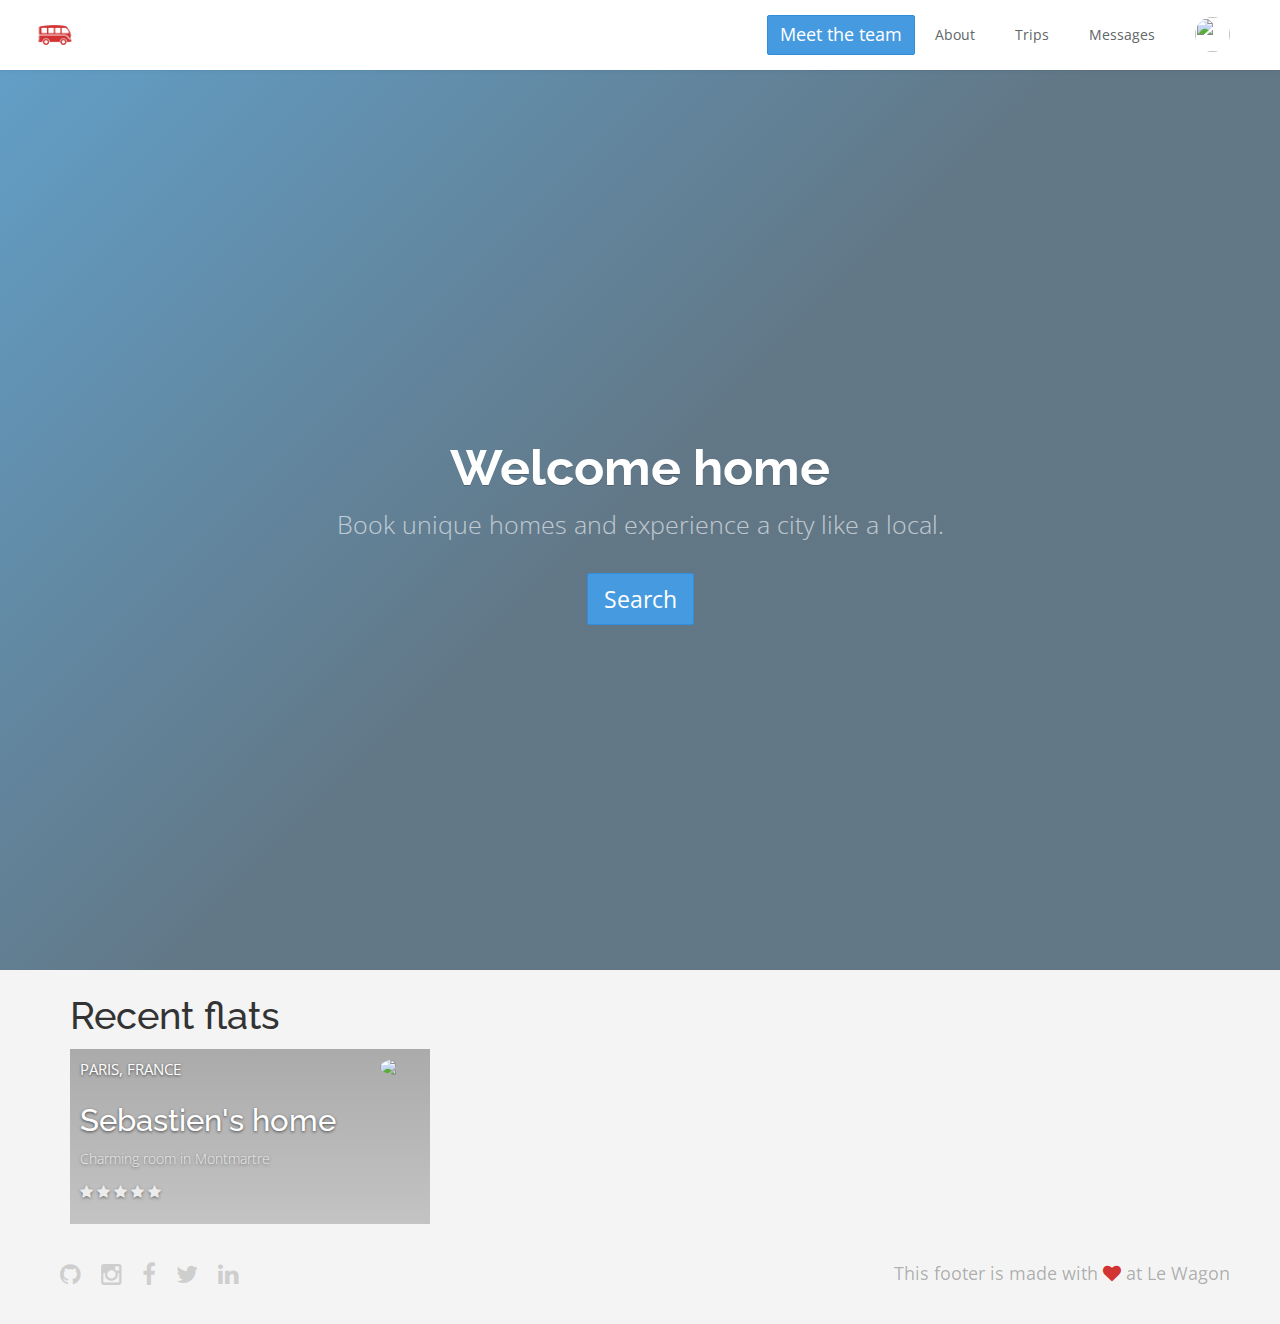
==== index.html @ 308e52b1 "Automated commit at 2018-03-26 07:01:24 UTC by middleman-deploy 2.0.0-alpha" ====
<!doctype html>
<html>
  <head>
    <meta charset="utf-8">
    <meta http-equiv="x-ua-compatible" content="ie=edge">
    <meta name="viewport"
          content="width=device-width, initial-scale=1, shrink-to-fit=no">
    <!-- Use the title from a page's frontmatter if it has one -->
    <title>Le Wagon - Middleman</title>
    <link href="stylesheets/application-c3e4f5ca.css" rel="stylesheet" />
    <script src="javascripts/application-93de88c9.js"></script>
    <link href="images/favicon-f15af148.png" rel="icon" type="image/png" />
  </head>
  <body>
    <div class="navbar-wagon">
  <!-- Logo -->
  <a href="/" class="navbar-wagon-brand">
    <!-- <img src="images/logo-acc9c0ec.png" alt="logo"> -->
    <img src="images/logo-acc9c0ec.png" id="logo" alt="Logo" />
  </a>

  <!-- Right Navigation -->
  <div class="navbar-wagon-right hidden-xs hidden-sm">

    <a href="team.html" class="btn btn-primary">Meet the team</a>
    <a href="" class="navbar-wagon-item navbar-wagon-link">About</a>
    <a href="" class="navbar-wagon-item navbar-wagon-link">Trips</a>
    <a href="" class="navbar-wagon-item navbar-wagon-link">Messages</a>

    <!-- Profile picture with dropdown list -->
    <div class="navbar-wagon-item">
      <div class="dropdown">
        <img src="https://kitt.lewagon.com/placeholder/users/ssaunier" class="avatar dropdown-toggle" id="navbar-wagon-menu" data-toggle="dropdown">
        <ul class="dropdown-menu dropdown-menu-right navbar-wagon-dropdown-menu">
          <li><a href="#">Profile</a></li>
          <li><a href="#">Dashboard</a></li>
          <li><a href="#">Log Out</a></li>
        </ul>
      </div>
    </div>
  </div>

  <!-- Dropdown appearing on mobile only -->
  <div class="navbar-wagon-item hidden-md hidden-lg">
    <div class="dropdown">
      <i class="fa fa-bars dropdown-toggle" data-toggle="dropdown"></i>
      <ul class="dropdown-menu dropdown-menu-right navbar-wagon-dropdown-menu">
        <li><a href="#">Host</a></li>
        <li><a href="#">Trips</a></li>
        <li><a href="#">Messagese</a></li>
      </ul>
    </div>
  </div>
</div>

    <div class="banner" style="background-image: linear-gradient(-225deg, rgba(0,101,168,0.6) 0%, rgba(0,36,61,0.6) 50%), url('https://kitt.lewagon.com/placeholder/cities/berlin');">
  <div class="banner-content">
    <h1>Welcome home</h1>
    <p>Book unique homes and experience a city like a local.</p>
    <a class="btn btn-primary btn-lg">Search</a>
  </div>
</div>

<div class="container">
  <h2>Recent flats</h2>
  <div class="row">
    <div class="col-xs-12 col-sm-6 col-md-4">
      <div class="card" style="background-image: linear-gradient(rgba(0,0,0,0.3), rgba(0,0,0,0.2)), url('https://kitt.lewagon.com/placeholder/cities/shanghai');">
        <div class="card-category">PARIS, FRANCE</div>
        <div class="card-description">
          <h3>Sebastien's home</h3>
          <p>Charming room in Montmartre</p>
          <p class="rating">
            <i class="fa fa-star"></i>
            <i class="fa fa-star"></i>
            <i class="fa fa-star"></i>
            <i class="fa fa-star"></i>
            <i class="fa fa-star"></i>
          </p>
        </div>
        <img class="card-user" src="https://kitt.lewagon.com/placeholder/users/tgenaitay">
        <a class="card-link" href="#" ></a>
      </div>
    </div>
  </div>
</div>




    <div class="footer">
  <div class="footer-links">
    <a href="#"><i class="fa fa-github"></i></a>
    <a href="#"><i class="fa fa-instagram"></i></a>
    <a href="#"><i class="fa fa-facebook"></i></a>
    <a href="#"><i class="fa fa-twitter"></i></a>
    <a href="#"><i class="fa fa-linkedin"></i></a>
  </div>
  <div class="footer-copyright">
    This footer is made with <i class="fa fa-heart"></i> at Le Wagon
  </div>
</div>

  </body>
</html>
---- stylesheets/application-c3e4f5ca.css ----
@import url("https://fonts.googleapis.com/css?family=Open+Sans:400,300,700|Raleway:400,100,300,700,500");/*!
 * Bootstrap v3.3.7 (http://getbootstrap.com)
 * Copyright 2011-2016 Twitter, Inc.
 * Licensed under MIT (https://github.com/twbs/bootstrap/blob/master/LICENSE)
 *//*! normalize.css v3.0.3 | MIT License | github.com/necolas/normalize.css */html{font-family:sans-serif;-ms-text-size-adjust:100%;-webkit-text-size-adjust:100%}body{margin:0}article,aside,details,figcaption,figure,footer,header,hgroup,main,menu,nav,section,summary{display:block}audio,canvas,progress,video{display:inline-block;vertical-align:baseline}audio:not([controls]){display:none;height:0}[hidden],template{display:none}a{background-color:transparent}a:active,a:hover{outline:0}abbr[title]{border-bottom:1px dotted}b,strong{font-weight:bold}dfn{font-style:italic}h1{font-size:2em;margin:0.67em 0}mark{background:#ff0;color:#000}small{font-size:80%}sub,sup{font-size:75%;line-height:0;position:relative;vertical-align:baseline}sup{top:-0.5em}sub{bottom:-0.25em}img{border:0}svg:not(:root){overflow:hidden}figure{margin:1em 40px}hr{-webkit-box-sizing:content-box;box-sizing:content-box;height:0}pre{overflow:auto}code,kbd,pre,samp{font-family:monospace, monospace;font-size:1em}button,input,optgroup,select,textarea{color:inherit;font:inherit;margin:0}button{overflow:visible}button,select{text-transform:none}button,html input[type="button"],input[type="reset"],input[type="submit"]{-webkit-appearance:button;cursor:pointer}button[disabled],html input[disabled]{cursor:default}button::-moz-focus-inner,input::-moz-focus-inner{border:0;padding:0}input{line-height:normal}input[type="checkbox"],input[type="radio"]{-webkit-box-sizing:border-box;box-sizing:border-box;padding:0}input[type="number"]::-webkit-inner-spin-button,input[type="number"]::-webkit-outer-spin-button{height:auto}input[type="search"]{-webkit-appearance:textfield;-webkit-box-sizing:content-box;box-sizing:content-box}input[type="search"]::-webkit-search-cancel-button,input[type="search"]::-webkit-search-decoration{-webkit-appearance:none}fieldset{border:1px solid #c0c0c0;margin:0 2px;padding:0.35em 0.625em 0.75em}legend{border:0;padding:0}textarea{overflow:auto}optgroup{font-weight:bold}table{border-collapse:collapse;border-spacing:0}td,th{padding:0}/*! Source: https://github.com/h5bp/html5-boilerplate/blob/master/src/css/main.css */@media print{*,*:before,*:after{background:transparent !important;color:#000 !important;-webkit-box-shadow:none !important;box-shadow:none !important;text-shadow:none !important}a,a:visited{text-decoration:underline}a[href]:after{content:" (" attr(href) ")"}abbr[title]:after{content:" (" attr(title) ")"}a[href^="#"]:after,a[href^="javascript:"]:after{content:""}pre,blockquote{border:1px solid #999;page-break-inside:avoid}thead{display:table-header-group}tr,img{page-break-inside:avoid}img{max-width:100% !important}p,h2,h3{orphans:3;widows:3}h2,h3{page-break-after:avoid}.navbar{display:none}.btn>.caret,.dropup>.btn>.caret{border-top-color:#000 !important}.label{border:1px solid #000}.table{border-collapse:collapse !important}.table td,.table th{background-color:#fff !important}.table-bordered th,.table-bordered td{border:1px solid #ddd !important}}@font-face{font-family:'Glyphicons Halflings';src:url("../assets/bootstrap/glyphicons-halflings-regular-86b6f62b.eot");src:url("../assets/bootstrap/glyphicons-halflings-regular-86b6f62b.eot?#iefix") format("embedded-opentype"),url("../assets/bootstrap/glyphicons-halflings-regular-ca35b697.woff2") format("woff2"),url("../assets/bootstrap/glyphicons-halflings-regular-278e49a8.woff") format("woff"),url("../assets/bootstrap/glyphicons-halflings-regular-44bc1850.ttf") format("truetype"),url("../assets/bootstrap/glyphicons-halflings-regular-de51a849.svg#glyphicons_halflingsregular") format("svg")}.glyphicon{position:relative;top:1px;display:inline-block;font-family:'Glyphicons Halflings';font-style:normal;font-weight:normal;line-height:1;-webkit-font-smoothing:antialiased;-moz-osx-font-smoothing:grayscale}.glyphicon-asterisk:before{content:"\002a"}.glyphicon-plus:before{content:"\002b"}.glyphicon-euro:before,.glyphicon-eur:before{content:"\20ac"}.glyphicon-minus:before{content:"\2212"}.glyphicon-cloud:before{content:"\2601"}.glyphicon-envelope:before{content:"\2709"}.glyphicon-pencil:before{content:"\270f"}.glyphicon-glass:before{content:"\e001"}.glyphicon-music:before{content:"\e002"}.glyphicon-search:before{content:"\e003"}.glyphicon-heart:before{content:"\e005"}.glyphicon-star:before{content:"\e006"}.glyphicon-star-empty:before{content:"\e007"}.glyphicon-user:before{content:"\e008"}.glyphicon-film:before{content:"\e009"}.glyphicon-th-large:before{content:"\e010"}.glyphicon-th:before{content:"\e011"}.glyphicon-th-list:before{content:"\e012"}.glyphicon-ok:before{content:"\e013"}.glyphicon-remove:before{content:"\e014"}.glyphicon-zoom-in:before{content:"\e015"}.glyphicon-zoom-out:before{content:"\e016"}.glyphicon-off:before{content:"\e017"}.glyphicon-signal:before{content:"\e018"}.glyphicon-cog:before{content:"\e019"}.glyphicon-trash:before{content:"\e020"}.glyphicon-home:before{content:"\e021"}.glyphicon-file:before{content:"\e022"}.glyphicon-time:before{content:"\e023"}.glyphicon-road:before{content:"\e024"}.glyphicon-download-alt:before{content:"\e025"}.glyphicon-download:before{content:"\e026"}.glyphicon-upload:before{content:"\e027"}.glyphicon-inbox:before{content:"\e028"}.glyphicon-play-circle:before{content:"\e029"}.glyphicon-repeat:before{content:"\e030"}.glyphicon-refresh:before{content:"\e031"}.glyphicon-list-alt:before{content:"\e032"}.glyphicon-lock:before{content:"\e033"}.glyphicon-flag:before{content:"\e034"}.glyphicon-headphones:before{content:"\e035"}.glyphicon-volume-off:before{content:"\e036"}.glyphicon-volume-down:before{content:"\e037"}.glyphicon-volume-up:before{content:"\e038"}.glyphicon-qrcode:before{content:"\e039"}.glyphicon-barcode:before{content:"\e040"}.glyphicon-tag:before{content:"\e041"}.glyphicon-tags:before{content:"\e042"}.glyphicon-book:before{content:"\e043"}.glyphicon-bookmark:before{content:"\e044"}.glyphicon-print:before{content:"\e045"}.glyphicon-camera:before{content:"\e046"}.glyphicon-font:before{content:"\e047"}.glyphicon-bold:before{content:"\e048"}.glyphicon-italic:before{content:"\e049"}.glyphicon-text-height:before{content:"\e050"}.glyphicon-text-width:before{content:"\e051"}.glyphicon-align-left:before{content:"\e052"}.glyphicon-align-center:before{content:"\e053"}.glyphicon-align-right:before{content:"\e054"}.glyphicon-align-justify:before{content:"\e055"}.glyphicon-list:before{content:"\e056"}.glyphicon-indent-left:before{content:"\e057"}.glyphicon-indent-right:before{content:"\e058"}.glyphicon-facetime-video:before{content:"\e059"}.glyphicon-picture:before{content:"\e060"}.glyphicon-map-marker:before{content:"\e062"}.glyphicon-adjust:before{content:"\e063"}.glyphicon-tint:before{content:"\e064"}.glyphicon-edit:before{content:"\e065"}.glyphicon-share:before{content:"\e066"}.glyphicon-check:before{content:"\e067"}.glyphicon-move:before{content:"\e068"}.glyphicon-step-backward:before{content:"\e069"}.glyphicon-fast-backward:before{content:"\e070"}.glyphicon-backward:before{content:"\e071"}.glyphicon-play:before{content:"\e072"}.glyphicon-pause:before{content:"\e073"}.glyphicon-stop:before{content:"\e074"}.glyphicon-forward:before{content:"\e075"}.glyphicon-fast-forward:before{content:"\e076"}.glyphicon-step-forward:before{content:"\e077"}.glyphicon-eject:before{content:"\e078"}.glyphicon-chevron-left:before{content:"\e079"}.glyphicon-chevron-right:before{content:"\e080"}.glyphicon-plus-sign:before{content:"\e081"}.glyphicon-minus-sign:before{content:"\e082"}.glyphicon-remove-sign:before{content:"\e083"}.glyphicon-ok-sign:before{content:"\e084"}.glyphicon-question-sign:before{content:"\e085"}.glyphicon-info-sign:before{content:"\e086"}.glyphicon-screenshot:before{content:"\e087"}.glyphicon-remove-circle:before{content:"\e088"}.glyphicon-ok-circle:before{content:"\e089"}.glyphicon-ban-circle:before{content:"\e090"}.glyphicon-arrow-left:before{content:"\e091"}.glyphicon-arrow-right:before{content:"\e092"}.glyphicon-arrow-up:before{content:"\e093"}.glyphicon-arrow-down:before{content:"\e094"}.glyphicon-share-alt:before{content:"\e095"}.glyphicon-resize-full:before{content:"\e096"}.glyphicon-resize-small:before{content:"\e097"}.glyphicon-exclamation-sign:before{content:"\e101"}.glyphicon-gift:before{content:"\e102"}.glyphicon-leaf:before{content:"\e103"}.glyphicon-fire:before{content:"\e104"}.glyphicon-eye-open:before{content:"\e105"}.glyphicon-eye-close:before{content:"\e106"}.glyphicon-warning-sign:before{content:"\e107"}.glyphicon-plane:before{content:"\e108"}.glyphicon-calendar:before{content:"\e109"}.glyphicon-random:before{content:"\e110"}.glyphicon-comment:before{content:"\e111"}.glyphicon-magnet:before{content:"\e112"}.glyphicon-chevron-up:before{content:"\e113"}.glyphicon-chevron-down:before{content:"\e114"}.glyphicon-retweet:before{content:"\e115"}.glyphicon-shopping-cart:before{content:"\e116"}.glyphicon-folder-close:before{content:"\e117"}.glyphicon-folder-open:before{content:"\e118"}.glyphicon-resize-vertical:before{content:"\e119"}.glyphicon-resize-horizontal:before{content:"\e120"}.glyphicon-hdd:before{content:"\e121"}.glyphicon-bullhorn:before{content:"\e122"}.glyphicon-bell:before{content:"\e123"}.glyphicon-certificate:before{content:"\e124"}.glyphicon-thumbs-up:before{content:"\e125"}.glyphicon-thumbs-down:before{content:"\e126"}.glyphicon-hand-right:before{content:"\e127"}.glyphicon-hand-left:before{content:"\e128"}.glyphicon-hand-up:before{content:"\e129"}.glyphicon-hand-down:before{content:"\e130"}.glyphicon-circle-arrow-right:before{content:"\e131"}.glyphicon-circle-arrow-left:before{content:"\e132"}.glyphicon-circle-arrow-up:before{content:"\e133"}.glyphicon-circle-arrow-down:before{content:"\e134"}.glyphicon-globe:before{content:"\e135"}.glyphicon-wrench:before{content:"\e136"}.glyphicon-tasks:before{content:"\e137"}.glyphicon-filter:before{content:"\e138"}.glyphicon-briefcase:before{content:"\e139"}.glyphicon-fullscreen:before{content:"\e140"}.glyphicon-dashboard:before{content:"\e141"}.glyphicon-paperclip:before{content:"\e142"}.glyphicon-heart-empty:before{content:"\e143"}.glyphicon-link:before{content:"\e144"}.glyphicon-phone:before{content:"\e145"}.glyphicon-pushpin:before{content:"\e146"}.glyphicon-usd:before{content:"\e148"}.glyphicon-gbp:before{content:"\e149"}.glyphicon-sort:before{content:"\e150"}.glyphicon-sort-by-alphabet:before{content:"\e151"}.glyphicon-sort-by-alphabet-alt:before{content:"\e152"}.glyphicon-sort-by-order:before{content:"\e153"}.glyphicon-sort-by-order-alt:before{content:"\e154"}.glyphicon-sort-by-attributes:before{content:"\e155"}.glyphicon-sort-by-attributes-alt:before{content:"\e156"}.glyphicon-unchecked:before{content:"\e157"}.glyphicon-expand:before{content:"\e158"}.glyphicon-collapse-down:before{content:"\e159"}.glyphicon-collapse-up:before{content:"\e160"}.glyphicon-log-in:before{content:"\e161"}.glyphicon-flash:before{content:"\e162"}.glyphicon-log-out:before{content:"\e163"}.glyphicon-new-window:before{content:"\e164"}.glyphicon-record:before{content:"\e165"}.glyphicon-save:before{content:"\e166"}.glyphicon-open:before{content:"\e167"}.glyphicon-saved:before{content:"\e168"}.glyphicon-import:before{content:"\e169"}.glyphicon-export:before{content:"\e170"}.glyphicon-send:before{content:"\e171"}.glyphicon-floppy-disk:before{content:"\e172"}.glyphicon-floppy-saved:before{content:"\e173"}.glyphicon-floppy-remove:before{content:"\e174"}.glyphicon-floppy-save:before{content:"\e175"}.glyphicon-floppy-open:before{content:"\e176"}.glyphicon-credit-card:before{content:"\e177"}.glyphicon-transfer:before{content:"\e178"}.glyphicon-cutlery:before{content:"\e179"}.glyphicon-header:before{content:"\e180"}.glyphicon-compressed:before{content:"\e181"}.glyphicon-earphone:before{content:"\e182"}.glyphicon-phone-alt:before{content:"\e183"}.glyphicon-tower:before{content:"\e184"}.glyphicon-stats:before{content:"\e185"}.glyphicon-sd-video:before{content:"\e186"}.glyphicon-hd-video:before{content:"\e187"}.glyphicon-subtitles:before{content:"\e188"}.glyphicon-sound-stereo:before{content:"\e189"}.glyphicon-sound-dolby:before{content:"\e190"}.glyphicon-sound-5-1:before{content:"\e191"}.glyphicon-sound-6-1:before{content:"\e192"}.glyphicon-sound-7-1:before{content:"\e193"}.glyphicon-copyright-mark:before{content:"\e194"}.glyphicon-registration-mark:before{content:"\e195"}.glyphicon-cloud-download:before{content:"\e197"}.glyphicon-cloud-upload:before{content:"\e198"}.glyphicon-tree-conifer:before{content:"\e199"}.glyphicon-tree-deciduous:before{content:"\e200"}.glyphicon-cd:before{content:"\e201"}.glyphicon-save-file:before{content:"\e202"}.glyphicon-open-file:before{content:"\e203"}.glyphicon-level-up:before{content:"\e204"}.glyphicon-copy:before{content:"\e205"}.glyphicon-paste:before{content:"\e206"}.glyphicon-alert:before{content:"\e209"}.glyphicon-equalizer:before{content:"\e210"}.glyphicon-king:before{content:"\e211"}.glyphicon-queen:before{content:"\e212"}.glyphicon-pawn:before{content:"\e213"}.glyphicon-bishop:before{content:"\e214"}.glyphicon-knight:before{content:"\e215"}.glyphicon-baby-formula:before{content:"\e216"}.glyphicon-tent:before{content:"\26fa"}.glyphicon-blackboard:before{content:"\e218"}.glyphicon-bed:before{content:"\e219"}.glyphicon-apple:before{content:"\f8ff"}.glyphicon-erase:before{content:"\e221"}.glyphicon-hourglass:before{content:"\231b"}.glyphicon-lamp:before{content:"\e223"}.glyphicon-duplicate:before{content:"\e224"}.glyphicon-piggy-bank:before{content:"\e225"}.glyphicon-scissors:before{content:"\e226"}.glyphicon-bitcoin:before{content:"\e227"}.glyphicon-btc:before{content:"\e227"}.glyphicon-xbt:before{content:"\e227"}.glyphicon-yen:before{content:"\00a5"}.glyphicon-jpy:before{content:"\00a5"}.glyphicon-ruble:before{content:"\20bd"}.glyphicon-rub:before{content:"\20bd"}.glyphicon-scale:before{content:"\e230"}.glyphicon-ice-lolly:before{content:"\e231"}.glyphicon-ice-lolly-tasted:before{content:"\e232"}.glyphicon-education:before{content:"\e233"}.glyphicon-option-horizontal:before{content:"\e234"}.glyphicon-option-vertical:before{content:"\e235"}.glyphicon-menu-hamburger:before{content:"\e236"}.glyphicon-modal-window:before{content:"\e237"}.glyphicon-oil:before{content:"\e238"}.glyphicon-grain:before{content:"\e239"}.glyphicon-sunglasses:before{content:"\e240"}.glyphicon-text-size:before{content:"\e241"}.glyphicon-text-color:before{content:"\e242"}.glyphicon-text-background:before{content:"\e243"}.glyphicon-object-align-top:before{content:"\e244"}.glyphicon-object-align-bottom:before{content:"\e245"}.glyphicon-object-align-horizontal:before{content:"\e246"}.glyphicon-object-align-left:before{content:"\e247"}.glyphicon-object-align-vertical:before{content:"\e248"}.glyphicon-object-align-right:before{content:"\e249"}.glyphicon-triangle-right:before{content:"\e250"}.glyphicon-triangle-left:before{content:"\e251"}.glyphicon-triangle-bottom:before{content:"\e252"}.glyphicon-triangle-top:before{content:"\e253"}.glyphicon-console:before{content:"\e254"}.glyphicon-superscript:before{content:"\e255"}.glyphicon-subscript:before{content:"\e256"}.glyphicon-menu-left:before{content:"\e257"}.glyphicon-menu-right:before{content:"\e258"}.glyphicon-menu-down:before{content:"\e259"}.glyphicon-menu-up:before{content:"\e260"}*{-webkit-box-sizing:border-box;box-sizing:border-box}*:before,*:after{-webkit-box-sizing:border-box;box-sizing:border-box}html{font-size:10px;-webkit-tap-highlight-color:transparent}body{font-family:"Open Sans", "Helvetica", "sans-serif";font-size:18px;line-height:1.42857143;color:#333333;background-color:#F4F4F4}input,button,select,textarea{font-family:inherit;font-size:inherit;line-height:inherit}a{color:#469AE0;text-decoration:none}a:hover,a:focus{color:#1f74ba;text-decoration:underline}a:focus{outline:5px auto -webkit-focus-ring-color;outline-offset:-2px}figure{margin:0}img{vertical-align:middle}.img-responsive{display:block;max-width:100%;height:auto}.img-rounded{border-radius:2px}.img-thumbnail{padding:4px;line-height:1.42857143;background-color:#F4F4F4;border:1px solid #ddd;border-radius:2px;-webkit-transition:all 0.2s ease-in-out;transition:all 0.2s ease-in-out;display:inline-block;max-width:100%;height:auto}.img-circle{border-radius:50%}hr{margin-top:25px;margin-bottom:25px;border:0;border-top:1px solid #eeeeee}.sr-only{position:absolute;width:1px;height:1px;margin:-1px;padding:0;overflow:hidden;clip:rect(0, 0, 0, 0);border:0}.sr-only-focusable:active,.sr-only-focusable:focus{position:static;width:auto;height:auto;margin:0;overflow:visible;clip:auto}[role="button"]{cursor:pointer}h1,h2,h3,h4,h5,h6,.h1,.h2,.h3,.h4,.h5,.h6{font-family:"Raleway", "Helvetica", "sans-serif";font-weight:500;line-height:1.1;color:inherit}h1 small,h1 .small,h2 small,h2 .small,h3 small,h3 .small,h4 small,h4 .small,h5 small,h5 .small,h6 small,h6 .small,.h1 small,.h1 .small,.h2 small,.h2 .small,.h3 small,.h3 .small,.h4 small,.h4 .small,.h5 small,.h5 .small,.h6 small,.h6 .small{font-weight:normal;line-height:1;color:#777777}h1,.h1,h2,.h2,h3,.h3{margin-top:25px;margin-bottom:12.5px}h1 small,h1 .small,.h1 small,.h1 .small,h2 small,h2 .small,.h2 small,.h2 .small,h3 small,h3 .small,.h3 small,.h3 .small{font-size:65%}h4,.h4,h5,.h5,h6,.h6{margin-top:12.5px;margin-bottom:12.5px}h4 small,h4 .small,.h4 small,.h4 .small,h5 small,h5 .small,.h5 small,.h5 .small,h6 small,h6 .small,.h6 small,.h6 .small{font-size:75%}h1,.h1{font-size:46px}h2,.h2{font-size:38px}h3,.h3{font-size:31px}h4,.h4{font-size:23px}h5,.h5{font-size:18px}h6,.h6{font-size:16px}p{margin:0 0 12.5px}.lead{margin-bottom:25px;font-size:20px;font-weight:300;line-height:1.4}@media (min-width: 768px){.lead{font-size:27px}}small,.small{font-size:88%}mark,.mark{background-color:#fcf8e3;padding:.2em}.text-left{text-align:left}.text-right{text-align:right}.text-center{text-align:center}.text-justify{text-align:justify}.text-nowrap{white-space:nowrap}.text-lowercase{text-transform:lowercase}.text-uppercase,.initialism{text-transform:uppercase}.text-capitalize{text-transform:capitalize}.text-muted{color:#777777}.text-primary{color:#469AE0}a.text-primary:hover,a.text-primary:focus{color:#2381d0}.text-success{color:#3c763d}a.text-success:hover,a.text-success:focus{color:#2b542c}.text-info{color:#31708f}a.text-info:hover,a.text-info:focus{color:#245269}.text-warning{color:#8a6d3b}a.text-warning:hover,a.text-warning:focus{color:#66512c}.text-danger{color:#a94442}a.text-danger:hover,a.text-danger:focus{color:#843534}.bg-primary{color:#fff}.bg-primary{background-color:#469AE0}a.bg-primary:hover,a.bg-primary:focus{background-color:#2381d0}.bg-success{background-color:#dff0d8}a.bg-success:hover,a.bg-success:focus{background-color:#c1e2b3}.bg-info{background-color:#d9edf7}a.bg-info:hover,a.bg-info:focus{background-color:#afd9ee}.bg-warning{background-color:#fcf8e3}a.bg-warning:hover,a.bg-warning:focus{background-color:#f7ecb5}.bg-danger{background-color:#f2dede}a.bg-danger:hover,a.bg-danger:focus{background-color:#e4b9b9}.page-header{padding-bottom:11.5px;margin:50px 0 25px;border-bottom:1px solid #eeeeee}ul,ol{margin-top:0;margin-bottom:12.5px}ul ul,ul ol,ol ul,ol ol{margin-bottom:0}.list-unstyled{padding-left:0;list-style:none}.list-inline{padding-left:0;list-style:none;margin-left:-5px}.list-inline>li{display:inline-block;padding-left:5px;padding-right:5px}dl{margin-top:0;margin-bottom:25px}dt,dd{line-height:1.42857143}dt{font-weight:bold}dd{margin-left:0}.dl-horizontal dd:before,.dl-horizontal dd:after{content:" ";display:table}.dl-horizontal dd:after{clear:both}@media (min-width: 768px){.dl-horizontal dt{float:left;width:160px;clear:left;text-align:right;overflow:hidden;text-overflow:ellipsis;white-space:nowrap}.dl-horizontal dd{margin-left:180px}}abbr[title],abbr[data-original-title]{cursor:help;border-bottom:1px dotted #777777}.initialism{font-size:90%}blockquote{padding:12.5px 25px;margin:0 0 25px;font-size:22.5px;border-left:5px solid #eeeeee}blockquote p:last-child,blockquote ul:last-child,blockquote ol:last-child{margin-bottom:0}blockquote footer,blockquote small,blockquote .small{display:block;font-size:80%;line-height:1.42857143;color:#777777}blockquote footer:before,blockquote small:before,blockquote .small:before{content:'\2014 \00A0'}.blockquote-reverse,blockquote.pull-right{padding-right:15px;padding-left:0;border-right:5px solid #eeeeee;border-left:0;text-align:right}.blockquote-reverse footer:before,.blockquote-reverse small:before,.blockquote-reverse .small:before,blockquote.pull-right footer:before,blockquote.pull-right small:before,blockquote.pull-right .small:before{content:''}.blockquote-reverse footer:after,.blockquote-reverse small:after,.blockquote-reverse .small:after,blockquote.pull-right footer:after,blockquote.pull-right small:after,blockquote.pull-right .small:after{content:'\00A0 \2014'}address{margin-bottom:25px;font-style:normal;line-height:1.42857143}code,kbd,pre,samp{font-family:Menlo, Monaco, Consolas, "Courier New", monospace}code{padding:2px 4px;font-size:90%;color:#c7254e;background-color:#f9f2f4;border-radius:2px}kbd{padding:2px 4px;font-size:90%;color:#fff;background-color:#333;border-radius:2px;-webkit-box-shadow:inset 0 -1px 0 rgba(0,0,0,0.25);box-shadow:inset 0 -1px 0 rgba(0,0,0,0.25)}kbd kbd{padding:0;font-size:100%;font-weight:bold;-webkit-box-shadow:none;box-shadow:none}pre{display:block;padding:12px;margin:0 0 12.5px;font-size:17px;line-height:1.42857143;word-break:break-all;word-wrap:break-word;color:#333333;background-color:#f5f5f5;border:1px solid #ccc;border-radius:2px}pre code{padding:0;font-size:inherit;color:inherit;white-space:pre-wrap;background-color:transparent;border-radius:0}.pre-scrollable{max-height:340px;overflow-y:scroll}.container{margin-right:auto;margin-left:auto;padding-left:15px;padding-right:15px}.container:before,.container:after{content:" ";display:table}.container:after{clear:both}@media (min-width: 768px){.container{width:750px}}@media (min-width: 992px){.container{width:970px}}@media (min-width: 1200px){.container{width:1170px}}.container-fluid{margin-right:auto;margin-left:auto;padding-left:15px;padding-right:15px}.container-fluid:before,.container-fluid:after{content:" ";display:table}.container-fluid:after{clear:both}.row{margin-left:-15px;margin-right:-15px}.row:before,.row:after{content:" ";display:table}.row:after{clear:both}.col-xs-1,.col-sm-1,.col-md-1,.col-lg-1,.col-xs-2,.col-sm-2,.col-md-2,.col-lg-2,.col-xs-3,.col-sm-3,.col-md-3,.col-lg-3,.col-xs-4,.col-sm-4,.col-md-4,.col-lg-4,.col-xs-5,.col-sm-5,.col-md-5,.col-lg-5,.col-xs-6,.col-sm-6,.col-md-6,.col-lg-6,.col-xs-7,.col-sm-7,.col-md-7,.col-lg-7,.col-xs-8,.col-sm-8,.col-md-8,.col-lg-8,.col-xs-9,.col-sm-9,.col-md-9,.col-lg-9,.col-xs-10,.col-sm-10,.col-md-10,.col-lg-10,.col-xs-11,.col-sm-11,.col-md-11,.col-lg-11,.col-xs-12,.col-sm-12,.col-md-12,.col-lg-12{position:relative;min-height:1px;padding-left:15px;padding-right:15px}.col-xs-1,.col-xs-2,.col-xs-3,.col-xs-4,.col-xs-5,.col-xs-6,.col-xs-7,.col-xs-8,.col-xs-9,.col-xs-10,.col-xs-11,.col-xs-12{float:left}.col-xs-1{width:8.33333333%}.col-xs-2{width:16.66666667%}.col-xs-3{width:25%}.col-xs-4{width:33.33333333%}.col-xs-5{width:41.66666667%}.col-xs-6{width:50%}.col-xs-7{width:58.33333333%}.col-xs-8{width:66.66666667%}.col-xs-9{width:75%}.col-xs-10{width:83.33333333%}.col-xs-11{width:91.66666667%}.col-xs-12{width:100%}.col-xs-pull-0{right:auto}.col-xs-pull-1{right:8.33333333%}.col-xs-pull-2{right:16.66666667%}.col-xs-pull-3{right:25%}.col-xs-pull-4{right:33.33333333%}.col-xs-pull-5{right:41.66666667%}.col-xs-pull-6{right:50%}.col-xs-pull-7{right:58.33333333%}.col-xs-pull-8{right:66.66666667%}.col-xs-pull-9{right:75%}.col-xs-pull-10{right:83.33333333%}.col-xs-pull-11{right:91.66666667%}.col-xs-pull-12{right:100%}.col-xs-push-0{left:auto}.col-xs-push-1{left:8.33333333%}.col-xs-push-2{left:16.66666667%}.col-xs-push-3{left:25%}.col-xs-push-4{left:33.33333333%}.col-xs-push-5{left:41.66666667%}.col-xs-push-6{left:50%}.col-xs-push-7{left:58.33333333%}.col-xs-push-8{left:66.66666667%}.col-xs-push-9{left:75%}.col-xs-push-10{left:83.33333333%}.col-xs-push-11{left:91.66666667%}.col-xs-push-12{left:100%}.col-xs-offset-0{margin-left:0%}.col-xs-offset-1{margin-left:8.33333333%}.col-xs-offset-2{margin-left:16.66666667%}.col-xs-offset-3{margin-left:25%}.col-xs-offset-4{margin-left:33.33333333%}.col-xs-offset-5{margin-left:41.66666667%}.col-xs-offset-6{margin-left:50%}.col-xs-offset-7{margin-left:58.33333333%}.col-xs-offset-8{margin-left:66.66666667%}.col-xs-offset-9{margin-left:75%}.col-xs-offset-10{margin-left:83.33333333%}.col-xs-offset-11{margin-left:91.66666667%}.col-xs-offset-12{margin-left:100%}@media (min-width: 768px){.col-sm-1,.col-sm-2,.col-sm-3,.col-sm-4,.col-sm-5,.col-sm-6,.col-sm-7,.col-sm-8,.col-sm-9,.col-sm-10,.col-sm-11,.col-sm-12{float:left}.col-sm-1{width:8.33333333%}.col-sm-2{width:16.66666667%}.col-sm-3{width:25%}.col-sm-4{width:33.33333333%}.col-sm-5{width:41.66666667%}.col-sm-6{width:50%}.col-sm-7{width:58.33333333%}.col-sm-8{width:66.66666667%}.col-sm-9{width:75%}.col-sm-10{width:83.33333333%}.col-sm-11{width:91.66666667%}.col-sm-12{width:100%}.col-sm-pull-0{right:auto}.col-sm-pull-1{right:8.33333333%}.col-sm-pull-2{right:16.66666667%}.col-sm-pull-3{right:25%}.col-sm-pull-4{right:33.33333333%}.col-sm-pull-5{right:41.66666667%}.col-sm-pull-6{right:50%}.col-sm-pull-7{right:58.33333333%}.col-sm-pull-8{right:66.66666667%}.col-sm-pull-9{right:75%}.col-sm-pull-10{right:83.33333333%}.col-sm-pull-11{right:91.66666667%}.col-sm-pull-12{right:100%}.col-sm-push-0{left:auto}.col-sm-push-1{left:8.33333333%}.col-sm-push-2{left:16.66666667%}.col-sm-push-3{left:25%}.col-sm-push-4{left:33.33333333%}.col-sm-push-5{left:41.66666667%}.col-sm-push-6{left:50%}.col-sm-push-7{left:58.33333333%}.col-sm-push-8{left:66.66666667%}.col-sm-push-9{left:75%}.col-sm-push-10{left:83.33333333%}.col-sm-push-11{left:91.66666667%}.col-sm-push-12{left:100%}.col-sm-offset-0{margin-left:0%}.col-sm-offset-1{margin-left:8.33333333%}.col-sm-offset-2{margin-left:16.66666667%}.col-sm-offset-3{margin-left:25%}.col-sm-offset-4{margin-left:33.33333333%}.col-sm-offset-5{margin-left:41.66666667%}.col-sm-offset-6{margin-left:50%}.col-sm-offset-7{margin-left:58.33333333%}.col-sm-offset-8{margin-left:66.66666667%}.col-sm-offset-9{margin-left:75%}.col-sm-offset-10{margin-left:83.33333333%}.col-sm-offset-11{margin-left:91.66666667%}.col-sm-offset-12{margin-left:100%}}@media (min-width: 992px){.col-md-1,.col-md-2,.col-md-3,.col-md-4,.col-md-5,.col-md-6,.col-md-7,.col-md-8,.col-md-9,.col-md-10,.col-md-11,.col-md-12{float:left}.col-md-1{width:8.33333333%}.col-md-2{width:16.66666667%}.col-md-3{width:25%}.col-md-4{width:33.33333333%}.col-md-5{width:41.66666667%}.col-md-6{width:50%}.col-md-7{width:58.33333333%}.col-md-8{width:66.66666667%}.col-md-9{width:75%}.col-md-10{width:83.33333333%}.col-md-11{width:91.66666667%}.col-md-12{width:100%}.col-md-pull-0{right:auto}.col-md-pull-1{right:8.33333333%}.col-md-pull-2{right:16.66666667%}.col-md-pull-3{right:25%}.col-md-pull-4{right:33.33333333%}.col-md-pull-5{right:41.66666667%}.col-md-pull-6{right:50%}.col-md-pull-7{right:58.33333333%}.col-md-pull-8{right:66.66666667%}.col-md-pull-9{right:75%}.col-md-pull-10{right:83.33333333%}.col-md-pull-11{right:91.66666667%}.col-md-pull-12{right:100%}.col-md-push-0{left:auto}.col-md-push-1{left:8.33333333%}.col-md-push-2{left:16.66666667%}.col-md-push-3{left:25%}.col-md-push-4{left:33.33333333%}.col-md-push-5{left:41.66666667%}.col-md-push-6{left:50%}.col-md-push-7{left:58.33333333%}.col-md-push-8{left:66.66666667%}.col-md-push-9{left:75%}.col-md-push-10{left:83.33333333%}.col-md-push-11{left:91.66666667%}.col-md-push-12{left:100%}.col-md-offset-0{margin-left:0%}.col-md-offset-1{margin-left:8.33333333%}.col-md-offset-2{margin-left:16.66666667%}.col-md-offset-3{margin-left:25%}.col-md-offset-4{margin-left:33.33333333%}.col-md-offset-5{margin-left:41.66666667%}.col-md-offset-6{margin-left:50%}.col-md-offset-7{margin-left:58.33333333%}.col-md-offset-8{margin-left:66.66666667%}.col-md-offset-9{margin-left:75%}.col-md-offset-10{margin-left:83.33333333%}.col-md-offset-11{margin-left:91.66666667%}.col-md-offset-12{margin-left:100%}}@media (min-width: 1200px){.col-lg-1,.col-lg-2,.col-lg-3,.col-lg-4,.col-lg-5,.col-lg-6,.col-lg-7,.col-lg-8,.col-lg-9,.col-lg-10,.col-lg-11,.col-lg-12{float:left}.col-lg-1{width:8.33333333%}.col-lg-2{width:16.66666667%}.col-lg-3{width:25%}.col-lg-4{width:33.33333333%}.col-lg-5{width:41.66666667%}.col-lg-6{width:50%}.col-lg-7{width:58.33333333%}.col-lg-8{width:66.66666667%}.col-lg-9{width:75%}.col-lg-10{width:83.33333333%}.col-lg-11{width:91.66666667%}.col-lg-12{width:100%}.col-lg-pull-0{right:auto}.col-lg-pull-1{right:8.33333333%}.col-lg-pull-2{right:16.66666667%}.col-lg-pull-3{right:25%}.col-lg-pull-4{right:33.33333333%}.col-lg-pull-5{right:41.66666667%}.col-lg-pull-6{right:50%}.col-lg-pull-7{right:58.33333333%}.col-lg-pull-8{right:66.66666667%}.col-lg-pull-9{right:75%}.col-lg-pull-10{right:83.33333333%}.col-lg-pull-11{right:91.66666667%}.col-lg-pull-12{right:100%}.col-lg-push-0{left:auto}.col-lg-push-1{left:8.33333333%}.col-lg-push-2{left:16.66666667%}.col-lg-push-3{left:25%}.col-lg-push-4{left:33.33333333%}.col-lg-push-5{left:41.66666667%}.col-lg-push-6{left:50%}.col-lg-push-7{left:58.33333333%}.col-lg-push-8{left:66.66666667%}.col-lg-push-9{left:75%}.col-lg-push-10{left:83.33333333%}.col-lg-push-11{left:91.66666667%}.col-lg-push-12{left:100%}.col-lg-offset-0{margin-left:0%}.col-lg-offset-1{margin-left:8.33333333%}.col-lg-offset-2{margin-left:16.66666667%}.col-lg-offset-3{margin-left:25%}.col-lg-offset-4{margin-left:33.33333333%}.col-lg-offset-5{margin-left:41.66666667%}.col-lg-offset-6{margin-left:50%}.col-lg-offset-7{margin-left:58.33333333%}.col-lg-offset-8{margin-left:66.66666667%}.col-lg-offset-9{margin-left:75%}.col-lg-offset-10{margin-left:83.33333333%}.col-lg-offset-11{margin-left:91.66666667%}.col-lg-offset-12{margin-left:100%}}table{background-color:transparent}caption{padding-top:8px;padding-bottom:8px;color:#777777;text-align:left}th{text-align:left}.table{width:100%;max-width:100%;margin-bottom:25px}.table>thead>tr>th,.table>thead>tr>td,.table>tbody>tr>th,.table>tbody>tr>td,.table>tfoot>tr>th,.table>tfoot>tr>td{padding:8px;line-height:1.42857143;vertical-align:top;border-top:1px solid #ddd}.table>thead>tr>th{vertical-align:bottom;border-bottom:2px solid #ddd}.table>caption+thead>tr:first-child>th,.table>caption+thead>tr:first-child>td,.table>colgroup+thead>tr:first-child>th,.table>colgroup+thead>tr:first-child>td,.table>thead:first-child>tr:first-child>th,.table>thead:first-child>tr:first-child>td{border-top:0}.table>tbody+tbody{border-top:2px solid #ddd}.table .table{background-color:#F4F4F4}.table-condensed>thead>tr>th,.table-condensed>thead>tr>td,.table-condensed>tbody>tr>th,.table-condensed>tbody>tr>td,.table-condensed>tfoot>tr>th,.table-condensed>tfoot>tr>td{padding:5px}.table-bordered{border:1px solid #ddd}.table-bordered>thead>tr>th,.table-bordered>thead>tr>td,.table-bordered>tbody>tr>th,.table-bordered>tbody>tr>td,.table-bordered>tfoot>tr>th,.table-bordered>tfoot>tr>td{border:1px solid #ddd}.table-bordered>thead>tr>th,.table-bordered>thead>tr>td{border-bottom-width:2px}.table-striped>tbody>tr:nth-of-type(odd){background-color:#f9f9f9}.table-hover>tbody>tr:hover{background-color:#f5f5f5}table col[class*="col-"]{position:static;float:none;display:table-column}table td[class*="col-"],table th[class*="col-"]{position:static;float:none;display:table-cell}.table>thead>tr>td.active,.table>thead>tr>th.active,.table>thead>tr.active>td,.table>thead>tr.active>th,.table>tbody>tr>td.active,.table>tbody>tr>th.active,.table>tbody>tr.active>td,.table>tbody>tr.active>th,.table>tfoot>tr>td.active,.table>tfoot>tr>th.active,.table>tfoot>tr.active>td,.table>tfoot>tr.active>th{background-color:#f5f5f5}.table-hover>tbody>tr>td.active:hover,.table-hover>tbody>tr>th.active:hover,.table-hover>tbody>tr.active:hover>td,.table-hover>tbody>tr:hover>.active,.table-hover>tbody>tr.active:hover>th{background-color:#e8e8e8}.table>thead>tr>td.success,.table>thead>tr>th.success,.table>thead>tr.success>td,.table>thead>tr.success>th,.table>tbody>tr>td.success,.table>tbody>tr>th.success,.table>tbody>tr.success>td,.table>tbody>tr.success>th,.table>tfoot>tr>td.success,.table>tfoot>tr>th.success,.table>tfoot>tr.success>td,.table>tfoot>tr.success>th{background-color:#dff0d8}.table-hover>tbody>tr>td.success:hover,.table-hover>tbody>tr>th.success:hover,.table-hover>tbody>tr.success:hover>td,.table-hover>tbody>tr:hover>.success,.table-hover>tbody>tr.success:hover>th{background-color:#d0e9c6}.table>thead>tr>td.info,.table>thead>tr>th.info,.table>thead>tr.info>td,.table>thead>tr.info>th,.table>tbody>tr>td.info,.table>tbody>tr>th.info,.table>tbody>tr.info>td,.table>tbody>tr.info>th,.table>tfoot>tr>td.info,.table>tfoot>tr>th.info,.table>tfoot>tr.info>td,.table>tfoot>tr.info>th{background-color:#d9edf7}.table-hover>tbody>tr>td.info:hover,.table-hover>tbody>tr>th.info:hover,.table-hover>tbody>tr.info:hover>td,.table-hover>tbody>tr:hover>.info,.table-hover>tbody>tr.info:hover>th{background-color:#c4e3f3}.table>thead>tr>td.warning,.table>thead>tr>th.warning,.table>thead>tr.warning>td,.table>thead>tr.warning>th,.table>tbody>tr>td.warning,.table>tbody>tr>th.warning,.table>tbody>tr.warning>td,.table>tbody>tr.warning>th,.table>tfoot>tr>td.warning,.table>tfoot>tr>th.warning,.table>tfoot>tr.warning>td,.table>tfoot>tr.warning>th{background-color:#fcf8e3}.table-hover>tbody>tr>td.warning:hover,.table-hover>tbody>tr>th.warning:hover,.table-hover>tbody>tr.warning:hover>td,.table-hover>tbody>tr:hover>.warning,.table-hover>tbody>tr.warning:hover>th{background-color:#faf2cc}.table>thead>tr>td.danger,.table>thead>tr>th.danger,.table>thead>tr.danger>td,.table>thead>tr.danger>th,.table>tbody>tr>td.danger,.table>tbody>tr>th.danger,.table>tbody>tr.danger>td,.table>tbody>tr.danger>th,.table>tfoot>tr>td.danger,.table>tfoot>tr>th.danger,.table>tfoot>tr.danger>td,.table>tfoot>tr.danger>th{background-color:#f2dede}.table-hover>tbody>tr>td.danger:hover,.table-hover>tbody>tr>th.danger:hover,.table-hover>tbody>tr.danger:hover>td,.table-hover>tbody>tr:hover>.danger,.table-hover>tbody>tr.danger:hover>th{background-color:#ebcccc}.table-responsive{overflow-x:auto;min-height:0.01%}@media screen and (max-width: 767px){.table-responsive{width:100%;margin-bottom:18.75px;overflow-y:hidden;-ms-overflow-style:-ms-autohiding-scrollbar;border:1px solid #ddd}.table-responsive>.table{margin-bottom:0}.table-responsive>.table>thead>tr>th,.table-responsive>.table>thead>tr>td,.table-responsive>.table>tbody>tr>th,.table-responsive>.table>tbody>tr>td,.table-responsive>.table>tfoot>tr>th,.table-responsive>.table>tfoot>tr>td{white-space:nowrap}.table-responsive>.table-bordered{border:0}.table-responsive>.table-bordered>thead>tr>th:first-child,.table-responsive>.table-bordered>thead>tr>td:first-child,.table-responsive>.table-bordered>tbody>tr>th:first-child,.table-responsive>.table-bordered>tbody>tr>td:first-child,.table-responsive>.table-bordered>tfoot>tr>th:first-child,.table-responsive>.table-bordered>tfoot>tr>td:first-child{border-left:0}.table-responsive>.table-bordered>thead>tr>th:last-child,.table-responsive>.table-bordered>thead>tr>td:last-child,.table-responsive>.table-bordered>tbody>tr>th:last-child,.table-responsive>.table-bordered>tbody>tr>td:last-child,.table-responsive>.table-bordered>tfoot>tr>th:last-child,.table-responsive>.table-bordered>tfoot>tr>td:last-child{border-right:0}.table-responsive>.table-bordered>tbody>tr:last-child>th,.table-responsive>.table-bordered>tbody>tr:last-child>td,.table-responsive>.table-bordered>tfoot>tr:last-child>th,.table-responsive>.table-bordered>tfoot>tr:last-child>td{border-bottom:0}}fieldset{padding:0;margin:0;border:0;min-width:0}legend{display:block;width:100%;padding:0;margin-bottom:25px;font-size:27px;line-height:inherit;color:#333333;border:0;border-bottom:1px solid #e5e5e5}label{display:inline-block;max-width:100%;margin-bottom:5px;font-weight:bold}input[type="search"]{-webkit-box-sizing:border-box;box-sizing:border-box}input[type="radio"],input[type="checkbox"]{margin:4px 0 0;margin-top:1px \9;line-height:normal}input[type="file"]{display:block}input[type="range"]{display:block;width:100%}select[multiple],select[size]{height:auto}input[type="file"]:focus,input[type="radio"]:focus,input[type="checkbox"]:focus{outline:5px auto -webkit-focus-ring-color;outline-offset:-2px}output{display:block;padding-top:7px;font-size:18px;line-height:1.42857143;color:#000000}.form-control{display:block;width:100%;height:39px;padding:6px 12px;font-size:18px;line-height:1.42857143;color:#000000;background-color:#fff;background-image:none;border:1px solid #ccc;border-radius:2px;-webkit-box-shadow:inset 0 1px 1px rgba(0,0,0,0.075);box-shadow:inset 0 1px 1px rgba(0,0,0,0.075);-webkit-transition:border-color ease-in-out 0.15s, box-shadow ease-in-out 0.15s;-webkit-transition:border-color ease-in-out 0.15s, -webkit-box-shadow ease-in-out 0.15s;transition:border-color ease-in-out 0.15s, -webkit-box-shadow ease-in-out 0.15s;transition:border-color ease-in-out 0.15s, box-shadow ease-in-out 0.15s;transition:border-color ease-in-out 0.15s, box-shadow ease-in-out 0.15s, -webkit-box-shadow ease-in-out 0.15s}.form-control:focus{border-color:#66afe9;outline:0;-webkit-box-shadow:inset 0 1px 1px rgba(0,0,0,0.075),0 0 8px rgba(102,175,233,0.6);box-shadow:inset 0 1px 1px rgba(0,0,0,0.075),0 0 8px rgba(102,175,233,0.6)}.form-control::-moz-placeholder{color:#999;opacity:1}.form-control:-ms-input-placeholder{color:#999}.form-control::-webkit-input-placeholder{color:#999}.form-control::-ms-expand{border:0;background-color:transparent}.form-control[disabled],.form-control[readonly],fieldset[disabled] .form-control{background-color:#eeeeee;opacity:1}.form-control[disabled],fieldset[disabled] .form-control{cursor:not-allowed}textarea.form-control{height:auto}input[type="search"]{-webkit-appearance:none}@media screen and (-webkit-min-device-pixel-ratio: 0){input[type="date"].form-control,input[type="time"].form-control,input[type="datetime-local"].form-control,input[type="month"].form-control{line-height:39px}input[type="date"].input-sm,.input-group-sm>input[type="date"].form-control,.input-group-sm>input[type="date"].input-group-addon,.input-group-sm>.input-group-btn>input[type="date"].btn,.input-group-sm input[type="date"],input[type="time"].input-sm,.input-group-sm>input[type="time"].form-control,.input-group-sm>input[type="time"].input-group-addon,.input-group-sm>.input-group-btn>input[type="time"].btn,.input-group-sm input[type="time"],input[type="datetime-local"].input-sm,.input-group-sm>input[type="datetime-local"].form-control,.input-group-sm>input[type="datetime-local"].input-group-addon,.input-group-sm>.input-group-btn>input[type="datetime-local"].btn,.input-group-sm input[type="datetime-local"],input[type="month"].input-sm,.input-group-sm>input[type="month"].form-control,.input-group-sm>input[type="month"].input-group-addon,.input-group-sm>.input-group-btn>input[type="month"].btn,.input-group-sm input[type="month"]{line-height:36px}input[type="date"].input-lg,.input-group-lg>input[type="date"].form-control,.input-group-lg>input[type="date"].input-group-addon,.input-group-lg>.input-group-btn>input[type="date"].btn,.input-group-lg input[type="date"],input[type="time"].input-lg,.input-group-lg>input[type="time"].form-control,.input-group-lg>input[type="time"].input-group-addon,.input-group-lg>.input-group-btn>input[type="time"].btn,.input-group-lg input[type="time"],input[type="datetime-local"].input-lg,.input-group-lg>input[type="datetime-local"].form-control,.input-group-lg>input[type="datetime-local"].input-group-addon,.input-group-lg>.input-group-btn>input[type="datetime-local"].btn,.input-group-lg input[type="datetime-local"],input[type="month"].input-lg,.input-group-lg>input[type="month"].form-control,.input-group-lg>input[type="month"].input-group-addon,.input-group-lg>.input-group-btn>input[type="month"].btn,.input-group-lg input[type="month"]{line-height:53px}}.form-group{margin-bottom:15px}.radio,.checkbox{position:relative;display:block;margin-top:10px;margin-bottom:10px}.radio label,.checkbox label{min-height:25px;padding-left:20px;margin-bottom:0;font-weight:normal;cursor:pointer}.radio input[type="radio"],.radio-inline input[type="radio"],.checkbox input[type="checkbox"],.checkbox-inline input[type="checkbox"]{position:absolute;margin-left:-20px;margin-top:4px \9}.radio+.radio,.checkbox+.checkbox{margin-top:-5px}.radio-inline,.checkbox-inline{position:relative;display:inline-block;padding-left:20px;margin-bottom:0;vertical-align:middle;font-weight:normal;cursor:pointer}.radio-inline+.radio-inline,.checkbox-inline+.checkbox-inline{margin-top:0;margin-left:10px}input[type="radio"][disabled],input[type="radio"].disabled,fieldset[disabled] input[type="radio"],input[type="checkbox"][disabled],input[type="checkbox"].disabled,fieldset[disabled] input[type="checkbox"]{cursor:not-allowed}.radio-inline.disabled,fieldset[disabled] .radio-inline,.checkbox-inline.disabled,fieldset[disabled] .checkbox-inline{cursor:not-allowed}.radio.disabled label,fieldset[disabled] .radio label,.checkbox.disabled label,fieldset[disabled] .checkbox label{cursor:not-allowed}.form-control-static{padding-top:7px;padding-bottom:7px;margin-bottom:0;min-height:43px}.form-control-static.input-lg,.input-group-lg>.form-control-static.form-control,.input-group-lg>.form-control-static.input-group-addon,.input-group-lg>.input-group-btn>.form-control-static.btn,.form-control-static.input-sm,.input-group-sm>.form-control-static.form-control,.input-group-sm>.form-control-static.input-group-addon,.input-group-sm>.input-group-btn>.form-control-static.btn{padding-left:0;padding-right:0}.input-sm,.input-group-sm>.form-control,.input-group-sm>.input-group-addon,.input-group-sm>.input-group-btn>.btn{height:36px;padding:5px 10px;font-size:16px;line-height:1.5;border-radius:2px}select.input-sm,.input-group-sm>select.form-control,.input-group-sm>select.input-group-addon,.input-group-sm>.input-group-btn>select.btn{height:36px;line-height:36px}textarea.input-sm,.input-group-sm>textarea.form-control,.input-group-sm>textarea.input-group-addon,.input-group-sm>.input-group-btn>textarea.btn,select[multiple].input-sm,.input-group-sm>select[multiple].form-control,.input-group-sm>select[multiple].input-group-addon,.input-group-sm>.input-group-btn>select[multiple].btn{height:auto}.form-group-sm .form-control{height:36px;padding:5px 10px;font-size:16px;line-height:1.5;border-radius:2px}.form-group-sm select.form-control{height:36px;line-height:36px}.form-group-sm textarea.form-control,.form-group-sm select[multiple].form-control{height:auto}.form-group-sm .form-control-static{height:36px;min-height:41px;padding:6px 10px;font-size:16px;line-height:1.5}.input-lg,.input-group-lg>.form-control,.input-group-lg>.input-group-addon,.input-group-lg>.input-group-btn>.btn{height:53px;padding:10px 16px;font-size:23px;line-height:1.3333333;border-radius:2px}select.input-lg,.input-group-lg>select.form-control,.input-group-lg>select.input-group-addon,.input-group-lg>.input-group-btn>select.btn{height:53px;line-height:53px}textarea.input-lg,.input-group-lg>textarea.form-control,.input-group-lg>textarea.input-group-addon,.input-group-lg>.input-group-btn>textarea.btn,select[multiple].input-lg,.input-group-lg>select[multiple].form-control,.input-group-lg>select[multiple].input-group-addon,.input-group-lg>.input-group-btn>select[multiple].btn{height:auto}.form-group-lg .form-control{height:53px;padding:10px 16px;font-size:23px;line-height:1.3333333;border-radius:2px}.form-group-lg select.form-control{height:53px;line-height:53px}.form-group-lg textarea.form-control,.form-group-lg select[multiple].form-control{height:auto}.form-group-lg .form-control-static{height:53px;min-height:48px;padding:11px 16px;font-size:23px;line-height:1.3333333}.has-feedback{position:relative}.has-feedback .form-control{padding-right:48.75px}.form-control-feedback{position:absolute;top:0;right:0;z-index:2;display:block;width:39px;height:39px;line-height:39px;text-align:center;pointer-events:none}.input-lg+.form-control-feedback,.input-group-lg>.form-control+.form-control-feedback,.input-group-lg>.input-group-addon+.form-control-feedback,.input-group-lg>.input-group-btn>.btn+.form-control-feedback,.input-group-lg+.form-control-feedback,.form-group-lg .form-control+.form-control-feedback{width:53px;height:53px;line-height:53px}.input-sm+.form-control-feedback,.input-group-sm>.form-control+.form-control-feedback,.input-group-sm>.input-group-addon+.form-control-feedback,.input-group-sm>.input-group-btn>.btn+.form-control-feedback,.input-group-sm+.form-control-feedback,.form-group-sm .form-control+.form-control-feedback{width:36px;height:36px;line-height:36px}.has-success .help-block,.has-success .control-label,.has-success .radio,.has-success .checkbox,.has-success .radio-inline,.has-success .checkbox-inline,.has-success.radio label,.has-success.checkbox label,.has-success.radio-inline label,.has-success.checkbox-inline label{color:#3c763d}.has-success .form-control{border-color:#3c763d;-webkit-box-shadow:inset 0 1px 1px rgba(0,0,0,0.075);box-shadow:inset 0 1px 1px rgba(0,0,0,0.075)}.has-success .form-control:focus{border-color:#2b542c;-webkit-box-shadow:inset 0 1px 1px rgba(0,0,0,0.075),0 0 6px #67b168;box-shadow:inset 0 1px 1px rgba(0,0,0,0.075),0 0 6px #67b168}.has-success .input-group-addon{color:#3c763d;border-color:#3c763d;background-color:#dff0d8}.has-success .form-control-feedback{color:#3c763d}.has-warning .help-block,.has-warning .control-label,.has-warning .radio,.has-warning .checkbox,.has-warning .radio-inline,.has-warning .checkbox-inline,.has-warning.radio label,.has-warning.checkbox label,.has-warning.radio-inline label,.has-warning.checkbox-inline label{color:#8a6d3b}.has-warning .form-control{border-color:#8a6d3b;-webkit-box-shadow:inset 0 1px 1px rgba(0,0,0,0.075);box-shadow:inset 0 1px 1px rgba(0,0,0,0.075)}.has-warning .form-control:focus{border-color:#66512c;-webkit-box-shadow:inset 0 1px 1px rgba(0,0,0,0.075),0 0 6px #c0a16b;box-shadow:inset 0 1px 1px rgba(0,0,0,0.075),0 0 6px #c0a16b}.has-warning .input-group-addon{color:#8a6d3b;border-color:#8a6d3b;background-color:#fcf8e3}.has-warning .form-control-feedback{color:#8a6d3b}.has-error .help-block,.has-error .control-label,.has-error .radio,.has-error .checkbox,.has-error .radio-inline,.has-error .checkbox-inline,.has-error.radio label,.has-error.checkbox label,.has-error.radio-inline label,.has-error.checkbox-inline label{color:#a94442}.has-error .form-control{border-color:#a94442;-webkit-box-shadow:inset 0 1px 1px rgba(0,0,0,0.075);box-shadow:inset 0 1px 1px rgba(0,0,0,0.075)}.has-error .form-control:focus{border-color:#843534;-webkit-box-shadow:inset 0 1px 1px rgba(0,0,0,0.075),0 0 6px #ce8483;box-shadow:inset 0 1px 1px rgba(0,0,0,0.075),0 0 6px #ce8483}.has-error .input-group-addon{color:#a94442;border-color:#a94442;background-color:#f2dede}.has-error .form-control-feedback{color:#a94442}.has-feedback label ~ .form-control-feedback{top:30px}.has-feedback label.sr-only ~ .form-control-feedback{top:0}.help-block{display:block;margin-top:5px;margin-bottom:10px;color:#737373}@media (min-width: 768px){.form-inline .form-group{display:inline-block;margin-bottom:0;vertical-align:middle}.form-inline .form-control{display:inline-block;width:auto;vertical-align:middle}.form-inline .form-control-static{display:inline-block}.form-inline .input-group{display:inline-table;vertical-align:middle}.form-inline .input-group .input-group-addon,.form-inline .input-group .input-group-btn,.form-inline .input-group .form-control{width:auto}.form-inline .input-group>.form-control{width:100%}.form-inline .control-label{margin-bottom:0;vertical-align:middle}.form-inline .radio,.form-inline .checkbox{display:inline-block;margin-top:0;margin-bottom:0;vertical-align:middle}.form-inline .radio label,.form-inline .checkbox label{padding-left:0}.form-inline .radio input[type="radio"],.form-inline .checkbox input[type="checkbox"]{position:relative;margin-left:0}.form-inline .has-feedback .form-control-feedback{top:0}}.form-horizontal .radio,.form-horizontal .checkbox,.form-horizontal .radio-inline,.form-horizontal .checkbox-inline{margin-top:0;margin-bottom:0;padding-top:7px}.form-horizontal .radio,.form-horizontal .checkbox{min-height:32px}.form-horizontal .form-group{margin-left:-15px;margin-right:-15px}.form-horizontal .form-group:before,.form-horizontal .form-group:after{content:" ";display:table}.form-horizontal .form-group:after{clear:both}@media (min-width: 768px){.form-horizontal .control-label{text-align:right;margin-bottom:0;padding-top:7px}}.form-horizontal .has-feedback .form-control-feedback{right:15px}@media (min-width: 768px){.form-horizontal .form-group-lg .control-label{padding-top:11px;font-size:23px}}@media (min-width: 768px){.form-horizontal .form-group-sm .control-label{padding-top:6px;font-size:16px}}.btn{display:inline-block;margin-bottom:0;font-weight:normal;text-align:center;vertical-align:middle;-ms-touch-action:manipulation;touch-action:manipulation;cursor:pointer;background-image:none;border:1px solid transparent;white-space:nowrap;padding:6px 12px;font-size:18px;line-height:1.42857143;border-radius:2px;-webkit-user-select:none;-moz-user-select:none;-ms-user-select:none;user-select:none}.btn:focus,.btn.focus,.btn:active:focus,.btn:active.focus,.btn.active:focus,.btn.active.focus{outline:5px auto -webkit-focus-ring-color;outline-offset:-2px}.btn:hover,.btn:focus,.btn.focus{color:#333;text-decoration:none}.btn:active,.btn.active{outline:0;background-image:none;-webkit-box-shadow:inset 0 3px 5px rgba(0,0,0,0.125);box-shadow:inset 0 3px 5px rgba(0,0,0,0.125)}.btn.disabled,.btn[disabled],fieldset[disabled] .btn{cursor:not-allowed;opacity:0.65;filter:alpha(opacity=65);-webkit-box-shadow:none;box-shadow:none}a.btn.disabled,fieldset[disabled] a.btn{pointer-events:none}.btn-default{color:#333;background-color:#fff;border-color:#ccc}.btn-default:focus,.btn-default.focus{color:#333;background-color:#e6e6e6;border-color:#8c8c8c}.btn-default:hover{color:#333;background-color:#e6e6e6;border-color:#adadad}.btn-default:active,.btn-default.active,.open>.btn-default.dropdown-toggle{color:#333;background-color:#e6e6e6;border-color:#adadad}.btn-default:active:hover,.btn-default:active:focus,.btn-default:active.focus,.btn-default.active:hover,.btn-default.active:focus,.btn-default.active.focus,.open>.btn-default.dropdown-toggle:hover,.open>.btn-default.dropdown-toggle:focus,.open>.btn-default.dropdown-toggle.focus{color:#333;background-color:#d4d4d4;border-color:#8c8c8c}.btn-default:active,.btn-default.active,.open>.btn-default.dropdown-toggle{background-image:none}.btn-default.disabled:hover,.btn-default.disabled:focus,.btn-default.disabled.focus,.btn-default[disabled]:hover,.btn-default[disabled]:focus,.btn-default[disabled].focus,fieldset[disabled] .btn-default:hover,fieldset[disabled] .btn-default:focus,fieldset[disabled] .btn-default.focus{background-color:#fff;border-color:#ccc}.btn-default .badge{color:#fff;background-color:#333}.btn-primary{color:#fff;background-color:#469AE0;border-color:#308edc}.btn-primary:focus,.btn-primary.focus{color:#fff;background-color:#2381d0;border-color:#144b79}.btn-primary:hover{color:#fff;background-color:#2381d0;border-color:#1e6eb2}.btn-primary:active,.btn-primary.active,.open>.btn-primary.dropdown-toggle{color:#fff;background-color:#2381d0;border-color:#1e6eb2}.btn-primary:active:hover,.btn-primary:active:focus,.btn-primary:active.focus,.btn-primary.active:hover,.btn-primary.active:focus,.btn-primary.active.focus,.open>.btn-primary.dropdown-toggle:hover,.open>.btn-primary.dropdown-toggle:focus,.open>.btn-primary.dropdown-toggle.focus{color:#fff;background-color:#1e6eb2;border-color:#144b79}.btn-primary:active,.btn-primary.active,.open>.btn-primary.dropdown-toggle{background-image:none}.btn-primary.disabled:hover,.btn-primary.disabled:focus,.btn-primary.disabled.focus,.btn-primary[disabled]:hover,.btn-primary[disabled]:focus,.btn-primary[disabled].focus,fieldset[disabled] .btn-primary:hover,fieldset[disabled] .btn-primary:focus,fieldset[disabled] .btn-primary.focus{background-color:#469AE0;border-color:#308edc}.btn-primary .badge{color:#469AE0;background-color:#fff}.btn-success{color:#fff;background-color:#32B796;border-color:#2da386}.btn-success:focus,.btn-success.focus{color:#fff;background-color:#278f75;border-color:#113f34}.btn-success:hover{color:#fff;background-color:#278f75;border-color:#1f735e}.btn-success:active,.btn-success.active,.open>.btn-success.dropdown-toggle{color:#fff;background-color:#278f75;border-color:#1f735e}.btn-success:active:hover,.btn-success:active:focus,.btn-success:active.focus,.btn-success.active:hover,.btn-success.active:focus,.btn-success.active.focus,.open>.btn-success.dropdown-toggle:hover,.open>.btn-success.dropdown-toggle:focus,.open>.btn-success.dropdown-toggle.focus{color:#fff;background-color:#1f735e;border-color:#113f34}.btn-success:active,.btn-success.active,.open>.btn-success.dropdown-toggle{background-image:none}.btn-success.disabled:hover,.btn-success.disabled:focus,.btn-success.disabled.focus,.btn-success[disabled]:hover,.btn-success[disabled]:focus,.btn-success[disabled].focus,fieldset[disabled] .btn-success:hover,fieldset[disabled] .btn-success:focus,fieldset[disabled] .btn-success.focus{background-color:#32B796;border-color:#2da386}.btn-success .badge{color:#32B796;background-color:#fff}.btn-info{color:#fff;background-color:#FDB631;border-color:#fdad18}.btn-info:focus,.btn-info.focus{color:#fff;background-color:#f9a302;border-color:#946101}.btn-info:hover{color:#fff;background-color:#f9a302;border-color:#d58c02}.btn-info:active,.btn-info.active,.open>.btn-info.dropdown-toggle{color:#fff;background-color:#f9a302;border-color:#d58c02}.btn-info:active:hover,.btn-info:active:focus,.btn-info:active.focus,.btn-info.active:hover,.btn-info.active:focus,.btn-info.active.focus,.open>.btn-info.dropdown-toggle:hover,.open>.btn-info.dropdown-toggle:focus,.open>.btn-info.dropdown-toggle.focus{color:#fff;background-color:#d58c02;border-color:#946101}.btn-info:active,.btn-info.active,.open>.btn-info.dropdown-toggle{background-image:none}.btn-info.disabled:hover,.btn-info.disabled:focus,.btn-info.disabled.focus,.btn-info[disabled]:hover,.btn-info[disabled]:focus,.btn-info[disabled].focus,fieldset[disabled] .btn-info:hover,fieldset[disabled] .btn-info:focus,fieldset[disabled] .btn-info.focus{background-color:#FDB631;border-color:#fdad18}.btn-info .badge{color:#FDB631;background-color:#fff}.btn-warning{color:#fff;background-color:#E67E22;border-color:#d67118}.btn-warning:focus,.btn-warning.focus{color:#fff;background-color:#bf6516;border-color:#64350b}.btn-warning:hover{color:#fff;background-color:#bf6516;border-color:#9f5412}.btn-warning:active,.btn-warning.active,.open>.btn-warning.dropdown-toggle{color:#fff;background-color:#bf6516;border-color:#9f5412}.btn-warning:active:hover,.btn-warning:active:focus,.btn-warning:active.focus,.btn-warning.active:hover,.btn-warning.active:focus,.btn-warning.active.focus,.open>.btn-warning.dropdown-toggle:hover,.open>.btn-warning.dropdown-toggle:focus,.open>.btn-warning.dropdown-toggle.focus{color:#fff;background-color:#9f5412;border-color:#64350b}.btn-warning:active,.btn-warning.active,.open>.btn-warning.dropdown-toggle{background-image:none}.btn-warning.disabled:hover,.btn-warning.disabled:focus,.btn-warning.disabled.focus,.btn-warning[disabled]:hover,.btn-warning[disabled]:focus,.btn-warning[disabled].focus,fieldset[disabled] .btn-warning:hover,fieldset[disabled] .btn-warning:focus,fieldset[disabled] .btn-warning.focus{background-color:#E67E22;border-color:#d67118}.btn-warning .badge{color:#E67E22;background-color:#fff}.btn-danger{color:#fff;background-color:#EE5F5B;border-color:#ec4844}.btn-danger:focus,.btn-danger.focus{color:#fff;background-color:#e9322d;border-color:#9f1411}.btn-danger:hover{color:#fff;background-color:#e9322d;border-color:#dc1c17}.btn-danger:active,.btn-danger.active,.open>.btn-danger.dropdown-toggle{color:#fff;background-color:#e9322d;border-color:#dc1c17}.btn-danger:active:hover,.btn-danger:active:focus,.btn-danger:active.focus,.btn-danger.active:hover,.btn-danger.active:focus,.btn-danger.active.focus,.open>.btn-danger.dropdown-toggle:hover,.open>.btn-danger.dropdown-toggle:focus,.open>.btn-danger.dropdown-toggle.focus{color:#fff;background-color:#dc1c17;border-color:#9f1411}.btn-danger:active,.btn-danger.active,.open>.btn-danger.dropdown-toggle{background-image:none}.btn-danger.disabled:hover,.btn-danger.disabled:focus,.btn-danger.disabled.focus,.btn-danger[disabled]:hover,.btn-danger[disabled]:focus,.btn-danger[disabled].focus,fieldset[disabled] .btn-danger:hover,fieldset[disabled] .btn-danger:focus,fieldset[disabled] .btn-danger.focus{background-color:#EE5F5B;border-color:#ec4844}.btn-danger .badge{color:#EE5F5B;background-color:#fff}.btn-link{color:#469AE0;font-weight:normal;border-radius:0}.btn-link,.btn-link:active,.btn-link.active,.btn-link[disabled],fieldset[disabled] .btn-link{background-color:transparent;-webkit-box-shadow:none;box-shadow:none}.btn-link,.btn-link:hover,.btn-link:focus,.btn-link:active{border-color:transparent}.btn-link:hover,.btn-link:focus{color:#1f74ba;text-decoration:underline;background-color:transparent}.btn-link[disabled]:hover,.btn-link[disabled]:focus,fieldset[disabled] .btn-link:hover,fieldset[disabled] .btn-link:focus{color:#777777;text-decoration:none}.btn-lg,.btn-group-lg>.btn{padding:10px 16px;font-size:23px;line-height:1.3333333;border-radius:2px}.btn-sm,.btn-group-sm>.btn{padding:5px 10px;font-size:16px;line-height:1.5;border-radius:2px}.btn-xs,.btn-group-xs>.btn{padding:1px 5px;font-size:16px;line-height:1.5;border-radius:2px}.btn-block{display:block;width:100%}.btn-block+.btn-block{margin-top:5px}input[type="submit"].btn-block,input[type="reset"].btn-block,input[type="button"].btn-block{width:100%}.fade{opacity:0;-webkit-transition:opacity 0.15s linear;transition:opacity 0.15s linear}.fade.in{opacity:1}.collapse{display:none}.collapse.in{display:block}tr.collapse.in{display:table-row}tbody.collapse.in{display:table-row-group}.collapsing{position:relative;height:0;overflow:hidden;-webkit-transition-property:height, visibility;transition-property:height, visibility;-webkit-transition-duration:0.35s;transition-duration:0.35s;-webkit-transition-timing-function:ease;transition-timing-function:ease}.caret{display:inline-block;width:0;height:0;margin-left:2px;vertical-align:middle;border-top:4px dashed;border-top:4px solid \9;border-right:4px solid transparent;border-left:4px solid transparent}.dropup,.dropdown{position:relative}.dropdown-toggle:focus{outline:0}.dropdown-menu{position:absolute;top:100%;left:0;z-index:1000;display:none;float:left;min-width:160px;padding:5px 0;margin:2px 0 0;list-style:none;font-size:18px;text-align:left;background-color:#fff;border:1px solid #ccc;border:1px solid rgba(0,0,0,0.15);border-radius:2px;-webkit-box-shadow:0 6px 12px rgba(0,0,0,0.175);box-shadow:0 6px 12px rgba(0,0,0,0.175);background-clip:padding-box}.dropdown-menu.pull-right{right:0;left:auto}.dropdown-menu .divider{height:1px;margin:11.5px 0;overflow:hidden;background-color:#e5e5e5}.dropdown-menu>li>a{display:block;padding:3px 20px;clear:both;font-weight:normal;line-height:1.42857143;color:#333333;white-space:nowrap}.dropdown-menu>li>a:hover,.dropdown-menu>li>a:focus{text-decoration:none;color:#262626;background-color:#f5f5f5}.dropdown-menu>.active>a,.dropdown-menu>.active>a:hover,.dropdown-menu>.active>a:focus{color:#fff;text-decoration:none;outline:0;background-color:#469AE0}.dropdown-menu>.disabled>a,.dropdown-menu>.disabled>a:hover,.dropdown-menu>.disabled>a:focus{color:#777777}.dropdown-menu>.disabled>a:hover,.dropdown-menu>.disabled>a:focus{text-decoration:none;background-color:transparent;background-image:none;filter:progid:DXImageTransform.Microsoft.gradient(enabled = false);cursor:not-allowed}.open>.dropdown-menu{display:block}.open>a{outline:0}.dropdown-menu-right{left:auto;right:0}.dropdown-menu-left{left:0;right:auto}.dropdown-header{display:block;padding:3px 20px;font-size:16px;line-height:1.42857143;color:#777777;white-space:nowrap}.dropdown-backdrop{position:fixed;left:0;right:0;bottom:0;top:0;z-index:990}.pull-right>.dropdown-menu{right:0;left:auto}.dropup .caret,.navbar-fixed-bottom .dropdown .caret{border-top:0;border-bottom:4px dashed;border-bottom:4px solid \9;content:""}.dropup .dropdown-menu,.navbar-fixed-bottom .dropdown .dropdown-menu{top:auto;bottom:100%;margin-bottom:2px}@media (min-width: 768px){.navbar-right .dropdown-menu{right:0;left:auto}.navbar-right .dropdown-menu-left{left:0;right:auto}}.btn-group,.btn-group-vertical{position:relative;display:inline-block;vertical-align:middle}.btn-group>.btn,.btn-group-vertical>.btn{position:relative;float:left}.btn-group>.btn:hover,.btn-group>.btn:focus,.btn-group>.btn:active,.btn-group>.btn.active,.btn-group-vertical>.btn:hover,.btn-group-vertical>.btn:focus,.btn-group-vertical>.btn:active,.btn-group-vertical>.btn.active{z-index:2}.btn-group .btn+.btn,.btn-group .btn+.btn-group,.btn-group .btn-group+.btn,.btn-group .btn-group+.btn-group{margin-left:-1px}.btn-toolbar{margin-left:-5px}.btn-toolbar:before,.btn-toolbar:after{content:" ";display:table}.btn-toolbar:after{clear:both}.btn-toolbar .btn,.btn-toolbar .btn-group,.btn-toolbar .input-group{float:left}.btn-toolbar>.btn,.btn-toolbar>.btn-group,.btn-toolbar>.input-group{margin-left:5px}.btn-group>.btn:not(:first-child):not(:last-child):not(.dropdown-toggle){border-radius:0}.btn-group>.btn:first-child{margin-left:0}.btn-group>.btn:first-child:not(:last-child):not(.dropdown-toggle){border-bottom-right-radius:0;border-top-right-radius:0}.btn-group>.btn:last-child:not(:first-child),.btn-group>.dropdown-toggle:not(:first-child){border-bottom-left-radius:0;border-top-left-radius:0}.btn-group>.btn-group{float:left}.btn-group>.btn-group:not(:first-child):not(:last-child)>.btn{border-radius:0}.btn-group>.btn-group:first-child:not(:last-child)>.btn:last-child,.btn-group>.btn-group:first-child:not(:last-child)>.dropdown-toggle{border-bottom-right-radius:0;border-top-right-radius:0}.btn-group>.btn-group:last-child:not(:first-child)>.btn:first-child{border-bottom-left-radius:0;border-top-left-radius:0}.btn-group .dropdown-toggle:active,.btn-group.open .dropdown-toggle{outline:0}.btn-group>.btn+.dropdown-toggle{padding-left:8px;padding-right:8px}.btn-group>.btn-lg+.dropdown-toggle,.btn-group-lg.btn-group>.btn+.dropdown-toggle{padding-left:12px;padding-right:12px}.btn-group.open .dropdown-toggle{-webkit-box-shadow:inset 0 3px 5px rgba(0,0,0,0.125);box-shadow:inset 0 3px 5px rgba(0,0,0,0.125)}.btn-group.open .dropdown-toggle.btn-link{-webkit-box-shadow:none;box-shadow:none}.btn .caret{margin-left:0}.btn-lg .caret,.btn-group-lg>.btn .caret{border-width:5px 5px 0;border-bottom-width:0}.dropup .btn-lg .caret,.dropup .btn-group-lg>.btn .caret{border-width:0 5px 5px}.btn-group-vertical>.btn,.btn-group-vertical>.btn-group,.btn-group-vertical>.btn-group>.btn{display:block;float:none;width:100%;max-width:100%}.btn-group-vertical>.btn-group:before,.btn-group-vertical>.btn-group:after{content:" ";display:table}.btn-group-vertical>.btn-group:after{clear:both}.btn-group-vertical>.btn-group>.btn{float:none}.btn-group-vertical>.btn+.btn,.btn-group-vertical>.btn+.btn-group,.btn-group-vertical>.btn-group+.btn,.btn-group-vertical>.btn-group+.btn-group{margin-top:-1px;margin-left:0}.btn-group-vertical>.btn:not(:first-child):not(:last-child){border-radius:0}.btn-group-vertical>.btn:first-child:not(:last-child){border-top-right-radius:2px;border-top-left-radius:2px;border-bottom-right-radius:0;border-bottom-left-radius:0}.btn-group-vertical>.btn:last-child:not(:first-child){border-top-right-radius:0;border-top-left-radius:0;border-bottom-right-radius:2px;border-bottom-left-radius:2px}.btn-group-vertical>.btn-group:not(:first-child):not(:last-child)>.btn{border-radius:0}.btn-group-vertical>.btn-group:first-child:not(:last-child)>.btn:last-child,.btn-group-vertical>.btn-group:first-child:not(:last-child)>.dropdown-toggle{border-bottom-right-radius:0;border-bottom-left-radius:0}.btn-group-vertical>.btn-group:last-child:not(:first-child)>.btn:first-child{border-top-right-radius:0;border-top-left-radius:0}.btn-group-justified{display:table;width:100%;table-layout:fixed;border-collapse:separate}.btn-group-justified>.btn,.btn-group-justified>.btn-group{float:none;display:table-cell;width:1%}.btn-group-justified>.btn-group .btn{width:100%}.btn-group-justified>.btn-group .dropdown-menu{left:auto}[data-toggle="buttons"]>.btn input[type="radio"],[data-toggle="buttons"]>.btn input[type="checkbox"],[data-toggle="buttons"]>.btn-group>.btn input[type="radio"],[data-toggle="buttons"]>.btn-group>.btn input[type="checkbox"]{position:absolute;clip:rect(0, 0, 0, 0);pointer-events:none}.input-group{position:relative;display:table;border-collapse:separate}.input-group[class*="col-"]{float:none;padding-left:0;padding-right:0}.input-group .form-control{position:relative;z-index:2;float:left;width:100%;margin-bottom:0}.input-group .form-control:focus{z-index:3}.input-group-addon,.input-group-btn,.input-group .form-control{display:table-cell}.input-group-addon:not(:first-child):not(:last-child),.input-group-btn:not(:first-child):not(:last-child),.input-group .form-control:not(:first-child):not(:last-child){border-radius:0}.input-group-addon,.input-group-btn{width:1%;white-space:nowrap;vertical-align:middle}.input-group-addon{padding:6px 12px;font-size:18px;font-weight:normal;line-height:1;color:#000000;text-align:center;background-color:#eeeeee;border:1px solid #ccc;border-radius:2px}.input-group-addon.input-sm,.input-group-sm>.input-group-addon,.input-group-sm>.input-group-btn>.input-group-addon.btn{padding:5px 10px;font-size:16px;border-radius:2px}.input-group-addon.input-lg,.input-group-lg>.input-group-addon,.input-group-lg>.input-group-btn>.input-group-addon.btn{padding:10px 16px;font-size:23px;border-radius:2px}.input-group-addon input[type="radio"],.input-group-addon input[type="checkbox"]{margin-top:0}.input-group .form-control:first-child,.input-group-addon:first-child,.input-group-btn:first-child>.btn,.input-group-btn:first-child>.btn-group>.btn,.input-group-btn:first-child>.dropdown-toggle,.input-group-btn:last-child>.btn:not(:last-child):not(.dropdown-toggle),.input-group-btn:last-child>.btn-group:not(:last-child)>.btn{border-bottom-right-radius:0;border-top-right-radius:0}.input-group-addon:first-child{border-right:0}.input-group .form-control:last-child,.input-group-addon:last-child,.input-group-btn:last-child>.btn,.input-group-btn:last-child>.btn-group>.btn,.input-group-btn:last-child>.dropdown-toggle,.input-group-btn:first-child>.btn:not(:first-child),.input-group-btn:first-child>.btn-group:not(:first-child)>.btn{border-bottom-left-radius:0;border-top-left-radius:0}.input-group-addon:last-child{border-left:0}.input-group-btn{position:relative;font-size:0;white-space:nowrap}.input-group-btn>.btn{position:relative}.input-group-btn>.btn+.btn{margin-left:-1px}.input-group-btn>.btn:hover,.input-group-btn>.btn:focus,.input-group-btn>.btn:active{z-index:2}.input-group-btn:first-child>.btn,.input-group-btn:first-child>.btn-group{margin-right:-1px}.input-group-btn:last-child>.btn,.input-group-btn:last-child>.btn-group{z-index:2;margin-left:-1px}.nav{margin-bottom:0;padding-left:0;list-style:none}.nav:before,.nav:after{content:" ";display:table}.nav:after{clear:both}.nav>li{position:relative;display:block}.nav>li>a{position:relative;display:block;padding:10px 15px}.nav>li>a:hover,.nav>li>a:focus{text-decoration:none;background-color:#eeeeee}.nav>li.disabled>a{color:#777777}.nav>li.disabled>a:hover,.nav>li.disabled>a:focus{color:#777777;text-decoration:none;background-color:transparent;cursor:not-allowed}.nav .open>a,.nav .open>a:hover,.nav .open>a:focus{background-color:#eeeeee;border-color:#469AE0}.nav .nav-divider{height:1px;margin:11.5px 0;overflow:hidden;background-color:#e5e5e5}.nav>li>a>img{max-width:none}.nav-tabs{border-bottom:1px solid #ddd}.nav-tabs>li{float:left;margin-bottom:-1px}.nav-tabs>li>a{margin-right:2px;line-height:1.42857143;border:1px solid transparent;border-radius:2px 2px 0 0}.nav-tabs>li>a:hover{border-color:#eeeeee #eeeeee #ddd}.nav-tabs>li.active>a,.nav-tabs>li.active>a:hover,.nav-tabs>li.active>a:focus{color:#000000;background-color:#F4F4F4;border:1px solid #ddd;border-bottom-color:transparent;cursor:default}.nav-pills>li{float:left}.nav-pills>li>a{border-radius:2px}.nav-pills>li+li{margin-left:2px}.nav-pills>li.active>a,.nav-pills>li.active>a:hover,.nav-pills>li.active>a:focus{color:#fff;background-color:#469AE0}.nav-stacked>li{float:none}.nav-stacked>li+li{margin-top:2px;margin-left:0}.nav-justified,.nav-tabs.nav-justified{width:100%}.nav-justified>li,.nav-tabs.nav-justified>li{float:none}.nav-justified>li>a,.nav-tabs.nav-justified>li>a{text-align:center;margin-bottom:5px}.nav-justified>.dropdown .dropdown-menu{top:auto;left:auto}@media (min-width: 768px){.nav-justified>li,.nav-tabs.nav-justified>li{display:table-cell;width:1%}.nav-justified>li>a,.nav-tabs.nav-justified>li>a{margin-bottom:0}}.nav-tabs-justified,.nav-tabs.nav-justified{border-bottom:0}.nav-tabs-justified>li>a,.nav-tabs.nav-justified>li>a{margin-right:0;border-radius:2px}.nav-tabs-justified>.active>a,.nav-tabs.nav-justified>.active>a,.nav-tabs-justified>.active>a:hover,.nav-tabs.nav-justified>.active>a:hover,.nav-tabs-justified>.active>a:focus,.nav-tabs.nav-justified>.active>a:focus{border:1px solid #ddd}@media (min-width: 768px){.nav-tabs-justified>li>a,.nav-tabs.nav-justified>li>a{border-bottom:1px solid #ddd;border-radius:2px 2px 0 0}.nav-tabs-justified>.active>a,.nav-tabs.nav-justified>.active>a,.nav-tabs-justified>.active>a:hover,.nav-tabs.nav-justified>.active>a:hover,.nav-tabs-justified>.active>a:focus,.nav-tabs.nav-justified>.active>a:focus{border-bottom-color:#F4F4F4}}.tab-content>.tab-pane{display:none}.tab-content>.active{display:block}.nav-tabs .dropdown-menu{margin-top:-1px;border-top-right-radius:0;border-top-left-radius:0}.navbar{position:relative;min-height:50px;margin-bottom:25px;border:1px solid transparent}.navbar:before,.navbar:after{content:" ";display:table}.navbar:after{clear:both}@media (min-width: 768px){.navbar{border-radius:2px}}.navbar-header:before,.navbar-header:after{content:" ";display:table}.navbar-header:after{clear:both}@media (min-width: 768px){.navbar-header{float:left}}.navbar-collapse{overflow-x:visible;padding-right:15px;padding-left:15px;border-top:1px solid transparent;-webkit-box-shadow:inset 0 1px 0 rgba(255,255,255,0.1);box-shadow:inset 0 1px 0 rgba(255,255,255,0.1);-webkit-overflow-scrolling:touch}.navbar-collapse:before,.navbar-collapse:after{content:" ";display:table}.navbar-collapse:after{clear:both}.navbar-collapse.in{overflow-y:auto}@media (min-width: 768px){.navbar-collapse{width:auto;border-top:0;-webkit-box-shadow:none;box-shadow:none}.navbar-collapse.collapse{display:block !important;height:auto !important;padding-bottom:0;overflow:visible !important}.navbar-collapse.in{overflow-y:visible}.navbar-fixed-top .navbar-collapse,.navbar-static-top .navbar-collapse,.navbar-fixed-bottom .navbar-collapse{padding-left:0;padding-right:0}}.navbar-fixed-top .navbar-collapse,.navbar-fixed-bottom .navbar-collapse{max-height:340px}@media (max-device-width: 480px) and (orientation: landscape){.navbar-fixed-top .navbar-collapse,.navbar-fixed-bottom .navbar-collapse{max-height:200px}}.container>.navbar-header,.container>.navbar-collapse,.container-fluid>.navbar-header,.container-fluid>.navbar-collapse{margin-right:-15px;margin-left:-15px}@media (min-width: 768px){.container>.navbar-header,.container>.navbar-collapse,.container-fluid>.navbar-header,.container-fluid>.navbar-collapse{margin-right:0;margin-left:0}}.navbar-static-top{z-index:1000;border-width:0 0 1px}@media (min-width: 768px){.navbar-static-top{border-radius:0}}.navbar-fixed-top,.navbar-fixed-bottom{position:fixed;right:0;left:0;z-index:1030}@media (min-width: 768px){.navbar-fixed-top,.navbar-fixed-bottom{border-radius:0}}.navbar-fixed-top{top:0;border-width:0 0 1px}.navbar-fixed-bottom{bottom:0;margin-bottom:0;border-width:1px 0 0}.navbar-brand{float:left;padding:12.5px 15px;font-size:23px;line-height:25px;height:50px}.navbar-brand:hover,.navbar-brand:focus{text-decoration:none}.navbar-brand>img{display:block}@media (min-width: 768px){.navbar>.container .navbar-brand,.navbar>.container-fluid .navbar-brand{margin-left:-15px}}.navbar-toggle{position:relative;float:right;margin-right:15px;padding:9px 10px;margin-top:8px;margin-bottom:8px;background-color:transparent;background-image:none;border:1px solid transparent;border-radius:2px}.navbar-toggle:focus{outline:0}.navbar-toggle .icon-bar{display:block;width:22px;height:2px;border-radius:1px}.navbar-toggle .icon-bar+.icon-bar{margin-top:4px}@media (min-width: 768px){.navbar-toggle{display:none}}.navbar-nav{margin:6.25px -15px}.navbar-nav>li>a{padding-top:10px;padding-bottom:10px;line-height:25px}@media (max-width: 767px){.navbar-nav .open .dropdown-menu{position:static;float:none;width:auto;margin-top:0;background-color:transparent;border:0;-webkit-box-shadow:none;box-shadow:none}.navbar-nav .open .dropdown-menu>li>a,.navbar-nav .open .dropdown-menu .dropdown-header{padding:5px 15px 5px 25px}.navbar-nav .open .dropdown-menu>li>a{line-height:25px}.navbar-nav .open .dropdown-menu>li>a:hover,.navbar-nav .open .dropdown-menu>li>a:focus{background-image:none}}@media (min-width: 768px){.navbar-nav{float:left;margin:0}.navbar-nav>li{float:left}.navbar-nav>li>a{padding-top:12.5px;padding-bottom:12.5px}}.navbar-form{margin-left:-15px;margin-right:-15px;padding:10px 15px;border-top:1px solid transparent;border-bottom:1px solid transparent;-webkit-box-shadow:inset 0 1px 0 rgba(255,255,255,0.1),0 1px 0 rgba(255,255,255,0.1);box-shadow:inset 0 1px 0 rgba(255,255,255,0.1),0 1px 0 rgba(255,255,255,0.1);margin-top:5.5px;margin-bottom:5.5px}@media (min-width: 768px){.navbar-form .form-group{display:inline-block;margin-bottom:0;vertical-align:middle}.navbar-form .form-control{display:inline-block;width:auto;vertical-align:middle}.navbar-form .form-control-static{display:inline-block}.navbar-form .input-group{display:inline-table;vertical-align:middle}.navbar-form .input-group .input-group-addon,.navbar-form .input-group .input-group-btn,.navbar-form .input-group .form-control{width:auto}.navbar-form .input-group>.form-control{width:100%}.navbar-form .control-label{margin-bottom:0;vertical-align:middle}.navbar-form .radio,.navbar-form .checkbox{display:inline-block;margin-top:0;margin-bottom:0;vertical-align:middle}.navbar-form .radio label,.navbar-form .checkbox label{padding-left:0}.navbar-form .radio input[type="radio"],.navbar-form .checkbox input[type="checkbox"]{position:relative;margin-left:0}.navbar-form .has-feedback .form-control-feedback{top:0}}@media (max-width: 767px){.navbar-form .form-group{margin-bottom:5px}.navbar-form .form-group:last-child{margin-bottom:0}}@media (min-width: 768px){.navbar-form{width:auto;border:0;margin-left:0;margin-right:0;padding-top:0;padding-bottom:0;-webkit-box-shadow:none;box-shadow:none}}.navbar-nav>li>.dropdown-menu{margin-top:0;border-top-right-radius:0;border-top-left-radius:0}.navbar-fixed-bottom .navbar-nav>li>.dropdown-menu{margin-bottom:0;border-top-right-radius:2px;border-top-left-radius:2px;border-bottom-right-radius:0;border-bottom-left-radius:0}.navbar-btn{margin-top:5.5px;margin-bottom:5.5px}.navbar-btn.btn-sm,.btn-group-sm>.navbar-btn.btn{margin-top:7px;margin-bottom:7px}.navbar-btn.btn-xs,.btn-group-xs>.navbar-btn.btn{margin-top:14px;margin-bottom:14px}.navbar-text{margin-top:12.5px;margin-bottom:12.5px}@media (min-width: 768px){.navbar-text{float:left;margin-left:15px;margin-right:15px}}@media (min-width: 768px){.navbar-left{float:left !important}.navbar-right{float:right !important;margin-right:-15px}.navbar-right ~ .navbar-right{margin-right:0}}.navbar-default{background-color:#f8f8f8;border-color:#e7e7e7}.navbar-default .navbar-brand{color:#777}.navbar-default .navbar-brand:hover,.navbar-default .navbar-brand:focus{color:#5e5e5e;background-color:transparent}.navbar-default .navbar-text{color:#777}.navbar-default .navbar-nav>li>a{color:#777}.navbar-default .navbar-nav>li>a:hover,.navbar-default .navbar-nav>li>a:focus{color:#333;background-color:transparent}.navbar-default .navbar-nav>.active>a,.navbar-default .navbar-nav>.active>a:hover,.navbar-default .navbar-nav>.active>a:focus{color:#555;background-color:#e7e7e7}.navbar-default .navbar-nav>.disabled>a,.navbar-default .navbar-nav>.disabled>a:hover,.navbar-default .navbar-nav>.disabled>a:focus{color:#ccc;background-color:transparent}.navbar-default .navbar-toggle{border-color:#ddd}.navbar-default .navbar-toggle:hover,.navbar-default .navbar-toggle:focus{background-color:#ddd}.navbar-default .navbar-toggle .icon-bar{background-color:#888}.navbar-default .navbar-collapse,.navbar-default .navbar-form{border-color:#e7e7e7}.navbar-default .navbar-nav>.open>a,.navbar-default .navbar-nav>.open>a:hover,.navbar-default .navbar-nav>.open>a:focus{background-color:#e7e7e7;color:#555}@media (max-width: 767px){.navbar-default .navbar-nav .open .dropdown-menu>li>a{color:#777}.navbar-default .navbar-nav .open .dropdown-menu>li>a:hover,.navbar-default .navbar-nav .open .dropdown-menu>li>a:focus{color:#333;background-color:transparent}.navbar-default .navbar-nav .open .dropdown-menu>.active>a,.navbar-default .navbar-nav .open .dropdown-menu>.active>a:hover,.navbar-default .navbar-nav .open .dropdown-menu>.active>a:focus{color:#555;background-color:#e7e7e7}.navbar-default .navbar-nav .open .dropdown-menu>.disabled>a,.navbar-default .navbar-nav .open .dropdown-menu>.disabled>a:hover,.navbar-default .navbar-nav .open .dropdown-menu>.disabled>a:focus{color:#ccc;background-color:transparent}}.navbar-default .navbar-link{color:#777}.navbar-default .navbar-link:hover{color:#333}.navbar-default .btn-link{color:#777}.navbar-default .btn-link:hover,.navbar-default .btn-link:focus{color:#333}.navbar-default .btn-link[disabled]:hover,.navbar-default .btn-link[disabled]:focus,fieldset[disabled] .navbar-default .btn-link:hover,fieldset[disabled] .navbar-default .btn-link:focus{color:#ccc}.navbar-inverse{background-color:#222;border-color:#090909}.navbar-inverse .navbar-brand{color:#9d9d9d}.navbar-inverse .navbar-brand:hover,.navbar-inverse .navbar-brand:focus{color:#fff;background-color:transparent}.navbar-inverse .navbar-text{color:#9d9d9d}.navbar-inverse .navbar-nav>li>a{color:#9d9d9d}.navbar-inverse .navbar-nav>li>a:hover,.navbar-inverse .navbar-nav>li>a:focus{color:#fff;background-color:transparent}.navbar-inverse .navbar-nav>.active>a,.navbar-inverse .navbar-nav>.active>a:hover,.navbar-inverse .navbar-nav>.active>a:focus{color:#fff;background-color:#090909}.navbar-inverse .navbar-nav>.disabled>a,.navbar-inverse .navbar-nav>.disabled>a:hover,.navbar-inverse .navbar-nav>.disabled>a:focus{color:#444;background-color:transparent}.navbar-inverse .navbar-toggle{border-color:#333}.navbar-inverse .navbar-toggle:hover,.navbar-inverse .navbar-toggle:focus{background-color:#333}.navbar-inverse .navbar-toggle .icon-bar{background-color:#fff}.navbar-inverse .navbar-collapse,.navbar-inverse .navbar-form{border-color:#101010}.navbar-inverse .navbar-nav>.open>a,.navbar-inverse .navbar-nav>.open>a:hover,.navbar-inverse .navbar-nav>.open>a:focus{background-color:#090909;color:#fff}@media (max-width: 767px){.navbar-inverse .navbar-nav .open .dropdown-menu>.dropdown-header{border-color:#090909}.navbar-inverse .navbar-nav .open .dropdown-menu .divider{background-color:#090909}.navbar-inverse .navbar-nav .open .dropdown-menu>li>a{color:#9d9d9d}.navbar-inverse .navbar-nav .open .dropdown-menu>li>a:hover,.navbar-inverse .navbar-nav .open .dropdown-menu>li>a:focus{color:#fff;background-color:transparent}.navbar-inverse .navbar-nav .open .dropdown-menu>.active>a,.navbar-inverse .navbar-nav .open .dropdown-menu>.active>a:hover,.navbar-inverse .navbar-nav .open .dropdown-menu>.active>a:focus{color:#fff;background-color:#090909}.navbar-inverse .navbar-nav .open .dropdown-menu>.disabled>a,.navbar-inverse .navbar-nav .open .dropdown-menu>.disabled>a:hover,.navbar-inverse .navbar-nav .open .dropdown-menu>.disabled>a:focus{color:#444;background-color:transparent}}.navbar-inverse .navbar-link{color:#9d9d9d}.navbar-inverse .navbar-link:hover{color:#fff}.navbar-inverse .btn-link{color:#9d9d9d}.navbar-inverse .btn-link:hover,.navbar-inverse .btn-link:focus{color:#fff}.navbar-inverse .btn-link[disabled]:hover,.navbar-inverse .btn-link[disabled]:focus,fieldset[disabled] .navbar-inverse .btn-link:hover,fieldset[disabled] .navbar-inverse .btn-link:focus{color:#444}.breadcrumb{padding:8px 15px;margin-bottom:25px;list-style:none;background-color:#f5f5f5;border-radius:2px}.breadcrumb>li{display:inline-block}.breadcrumb>li+li:before{content:"/ ";padding:0 5px;color:#ccc}.breadcrumb>.active{color:#777777}.pagination{display:inline-block;padding-left:0;margin:25px 0;border-radius:2px}.pagination>li{display:inline}.pagination>li>a,.pagination>li>span{position:relative;float:left;padding:6px 12px;line-height:1.42857143;text-decoration:none;color:#469AE0;background-color:#fff;border:1px solid #ddd;margin-left:-1px}.pagination>li:first-child>a,.pagination>li:first-child>span{margin-left:0;border-bottom-left-radius:2px;border-top-left-radius:2px}.pagination>li:last-child>a,.pagination>li:last-child>span{border-bottom-right-radius:2px;border-top-right-radius:2px}.pagination>li>a:hover,.pagination>li>a:focus,.pagination>li>span:hover,.pagination>li>span:focus{z-index:2;color:#1f74ba;background-color:#eeeeee;border-color:#ddd}.pagination>.active>a,.pagination>.active>a:hover,.pagination>.active>a:focus,.pagination>.active>span,.pagination>.active>span:hover,.pagination>.active>span:focus{z-index:3;color:#fff;background-color:#469AE0;border-color:#469AE0;cursor:default}.pagination>.disabled>span,.pagination>.disabled>span:hover,.pagination>.disabled>span:focus,.pagination>.disabled>a,.pagination>.disabled>a:hover,.pagination>.disabled>a:focus{color:#777777;background-color:#fff;border-color:#ddd;cursor:not-allowed}.pagination-lg>li>a,.pagination-lg>li>span{padding:10px 16px;font-size:23px;line-height:1.3333333}.pagination-lg>li:first-child>a,.pagination-lg>li:first-child>span{border-bottom-left-radius:2px;border-top-left-radius:2px}.pagination-lg>li:last-child>a,.pagination-lg>li:last-child>span{border-bottom-right-radius:2px;border-top-right-radius:2px}.pagination-sm>li>a,.pagination-sm>li>span{padding:5px 10px;font-size:16px;line-height:1.5}.pagination-sm>li:first-child>a,.pagination-sm>li:first-child>span{border-bottom-left-radius:2px;border-top-left-radius:2px}.pagination-sm>li:last-child>a,.pagination-sm>li:last-child>span{border-bottom-right-radius:2px;border-top-right-radius:2px}.pager{padding-left:0;margin:25px 0;list-style:none;text-align:center}.pager:before,.pager:after{content:" ";display:table}.pager:after{clear:both}.pager li{display:inline}.pager li>a,.pager li>span{display:inline-block;padding:5px 14px;background-color:#fff;border:1px solid #ddd;border-radius:15px}.pager li>a:hover,.pager li>a:focus{text-decoration:none;background-color:#eeeeee}.pager .next>a,.pager .next>span{float:right}.pager .previous>a,.pager .previous>span{float:left}.pager .disabled>a,.pager .disabled>a:hover,.pager .disabled>a:focus,.pager .disabled>span{color:#777777;background-color:#fff;cursor:not-allowed}.label{display:inline;padding:.2em .6em .3em;font-size:75%;font-weight:bold;line-height:1;color:#fff;text-align:center;white-space:nowrap;vertical-align:baseline;border-radius:.25em}.label:empty{display:none}.btn .label{position:relative;top:-1px}a.label:hover,a.label:focus{color:#fff;text-decoration:none;cursor:pointer}.label-default{background-color:#777777}.label-default[href]:hover,.label-default[href]:focus{background-color:#5e5e5e}.label-primary{background-color:#469AE0}.label-primary[href]:hover,.label-primary[href]:focus{background-color:#2381d0}.label-success{background-color:#32B796}.label-success[href]:hover,.label-success[href]:focus{background-color:#278f75}.label-info{background-color:#FDB631}.label-info[href]:hover,.label-info[href]:focus{background-color:#f9a302}.label-warning{background-color:#E67E22}.label-warning[href]:hover,.label-warning[href]:focus{background-color:#bf6516}.label-danger{background-color:#EE5F5B}.label-danger[href]:hover,.label-danger[href]:focus{background-color:#e9322d}.badge{display:inline-block;min-width:10px;padding:3px 7px;font-size:16px;font-weight:bold;color:#fff;line-height:1;vertical-align:middle;white-space:nowrap;text-align:center;background-color:#777777;border-radius:10px}.badge:empty{display:none}.btn .badge{position:relative;top:-1px}.btn-xs .badge,.btn-group-xs>.btn .badge,.btn-group-xs>.btn .badge{top:0;padding:1px 5px}.list-group-item.active>.badge,.nav-pills>.active>a>.badge{color:#469AE0;background-color:#fff}.list-group-item>.badge{float:right}.list-group-item>.badge+.badge{margin-right:5px}.nav-pills>li>a>.badge{margin-left:3px}a.badge:hover,a.badge:focus{color:#fff;text-decoration:none;cursor:pointer}.jumbotron{padding-top:30px;padding-bottom:30px;margin-bottom:30px;color:inherit;background-color:#eeeeee}.jumbotron h1,.jumbotron .h1{color:inherit}.jumbotron p{margin-bottom:15px;font-size:27px;font-weight:200}.jumbotron>hr{border-top-color:#d5d5d5}.container .jumbotron,.container-fluid .jumbotron{border-radius:2px;padding-left:15px;padding-right:15px}.jumbotron .container{max-width:100%}@media screen and (min-width: 768px){.jumbotron{padding-top:48px;padding-bottom:48px}.container .jumbotron,.container-fluid .jumbotron{padding-left:60px;padding-right:60px}.jumbotron h1,.jumbotron .h1{font-size:81px}}.thumbnail{display:block;padding:4px;margin-bottom:25px;line-height:1.42857143;background-color:#F4F4F4;border:1px solid #ddd;border-radius:2px;-webkit-transition:border 0.2s ease-in-out;transition:border 0.2s ease-in-out}.thumbnail>img,.thumbnail a>img{display:block;max-width:100%;height:auto;margin-left:auto;margin-right:auto}.thumbnail .caption{padding:9px;color:#333333}a.thumbnail:hover,a.thumbnail:focus,a.thumbnail.active{border-color:#469AE0}.alert{padding:15px;margin-bottom:25px;border:1px solid transparent;border-radius:2px}.alert h4{margin-top:0;color:inherit}.alert .alert-link{font-weight:bold}.alert>p,.alert>ul{margin-bottom:0}.alert>p+p{margin-top:5px}.alert-dismissable,.alert-dismissible{padding-right:35px}.alert-dismissable .close,.alert-dismissible .close{position:relative;top:-2px;right:-21px;color:inherit}.alert-success{background-color:#dff0d8;border-color:#d6e9c6;color:#3c763d}.alert-success hr{border-top-color:#c9e2b3}.alert-success .alert-link{color:#2b542c}.alert-info{background-color:#d9edf7;border-color:#bce8f1;color:#31708f}.alert-info hr{border-top-color:#a6e1ec}.alert-info .alert-link{color:#245269}.alert-warning{background-color:#fcf8e3;border-color:#faebcc;color:#8a6d3b}.alert-warning hr{border-top-color:#f7e1b5}.alert-warning .alert-link{color:#66512c}.alert-danger{background-color:#f2dede;border-color:#ebccd1;color:#a94442}.alert-danger hr{border-top-color:#e4b9c0}.alert-danger .alert-link{color:#843534}@-webkit-keyframes progress-bar-stripes{from{background-position:40px 0}to{background-position:0 0}}@keyframes progress-bar-stripes{from{background-position:40px 0}to{background-position:0 0}}.progress{overflow:hidden;height:25px;margin-bottom:25px;background-color:#f5f5f5;border-radius:2px;-webkit-box-shadow:inset 0 1px 2px rgba(0,0,0,0.1);box-shadow:inset 0 1px 2px rgba(0,0,0,0.1)}.progress-bar{float:left;width:0%;height:100%;font-size:16px;line-height:25px;color:#fff;text-align:center;background-color:#469AE0;-webkit-box-shadow:inset 0 -1px 0 rgba(0,0,0,0.15);box-shadow:inset 0 -1px 0 rgba(0,0,0,0.15);-webkit-transition:width 0.6s ease;transition:width 0.6s ease}.progress-striped .progress-bar,.progress-bar-striped{background-image:linear-gradient(45deg, rgba(255,255,255,0.15) 25%, transparent 25%, transparent 50%, rgba(255,255,255,0.15) 50%, rgba(255,255,255,0.15) 75%, transparent 75%, transparent);background-size:40px 40px}.progress.active .progress-bar,.progress-bar.active{-webkit-animation:progress-bar-stripes 2s linear infinite;animation:progress-bar-stripes 2s linear infinite}.progress-bar-success{background-color:#32B796}.progress-striped .progress-bar-success{background-image:linear-gradient(45deg, rgba(255,255,255,0.15) 25%, transparent 25%, transparent 50%, rgba(255,255,255,0.15) 50%, rgba(255,255,255,0.15) 75%, transparent 75%, transparent)}.progress-bar-info{background-color:#FDB631}.progress-striped .progress-bar-info{background-image:linear-gradient(45deg, rgba(255,255,255,0.15) 25%, transparent 25%, transparent 50%, rgba(255,255,255,0.15) 50%, rgba(255,255,255,0.15) 75%, transparent 75%, transparent)}.progress-bar-warning{background-color:#E67E22}.progress-striped .progress-bar-warning{background-image:linear-gradient(45deg, rgba(255,255,255,0.15) 25%, transparent 25%, transparent 50%, rgba(255,255,255,0.15) 50%, rgba(255,255,255,0.15) 75%, transparent 75%, transparent)}.progress-bar-danger{background-color:#EE5F5B}.progress-striped .progress-bar-danger{background-image:linear-gradient(45deg, rgba(255,255,255,0.15) 25%, transparent 25%, transparent 50%, rgba(255,255,255,0.15) 50%, rgba(255,255,255,0.15) 75%, transparent 75%, transparent)}.media{margin-top:15px}.media:first-child{margin-top:0}.media,.media-body{zoom:1;overflow:hidden}.media-body{width:10000px}.media-object{display:block}.media-object.img-thumbnail{max-width:none}.media-right,.media>.pull-right{padding-left:10px}.media-left,.media>.pull-left{padding-right:10px}.media-left,.media-right,.media-body{display:table-cell;vertical-align:top}.media-middle{vertical-align:middle}.media-bottom{vertical-align:bottom}.media-heading{margin-top:0;margin-bottom:5px}.media-list{padding-left:0;list-style:none}.list-group{margin-bottom:20px;padding-left:0}.list-group-item{position:relative;display:block;padding:10px 15px;margin-bottom:-1px;background-color:#fff;border:1px solid #ddd}.list-group-item:first-child{border-top-right-radius:2px;border-top-left-radius:2px}.list-group-item:last-child{margin-bottom:0;border-bottom-right-radius:2px;border-bottom-left-radius:2px}a.list-group-item,button.list-group-item{color:#555}a.list-group-item .list-group-item-heading,button.list-group-item .list-group-item-heading{color:#333}a.list-group-item:hover,a.list-group-item:focus,button.list-group-item:hover,button.list-group-item:focus{text-decoration:none;color:#555;background-color:#f5f5f5}button.list-group-item{width:100%;text-align:left}.list-group-item.disabled,.list-group-item.disabled:hover,.list-group-item.disabled:focus{background-color:#eeeeee;color:#777777;cursor:not-allowed}.list-group-item.disabled .list-group-item-heading,.list-group-item.disabled:hover .list-group-item-heading,.list-group-item.disabled:focus .list-group-item-heading{color:inherit}.list-group-item.disabled .list-group-item-text,.list-group-item.disabled:hover .list-group-item-text,.list-group-item.disabled:focus .list-group-item-text{color:#777777}.list-group-item.active,.list-group-item.active:hover,.list-group-item.active:focus{z-index:2;color:#fff;background-color:#469AE0;border-color:#469AE0}.list-group-item.active .list-group-item-heading,.list-group-item.active .list-group-item-heading>small,.list-group-item.active .list-group-item-heading>.small,.list-group-item.active:hover .list-group-item-heading,.list-group-item.active:hover .list-group-item-heading>small,.list-group-item.active:hover .list-group-item-heading>.small,.list-group-item.active:focus .list-group-item-heading,.list-group-item.active:focus .list-group-item-heading>small,.list-group-item.active:focus .list-group-item-heading>.small{color:inherit}.list-group-item.active .list-group-item-text,.list-group-item.active:hover .list-group-item-text,.list-group-item.active:focus .list-group-item-text{color:#f5f9fd}.list-group-item-success{color:#3c763d;background-color:#dff0d8}a.list-group-item-success,button.list-group-item-success{color:#3c763d}a.list-group-item-success .list-group-item-heading,button.list-group-item-success .list-group-item-heading{color:inherit}a.list-group-item-success:hover,a.list-group-item-success:focus,button.list-group-item-success:hover,button.list-group-item-success:focus{color:#3c763d;background-color:#d0e9c6}a.list-group-item-success.active,a.list-group-item-success.active:hover,a.list-group-item-success.active:focus,button.list-group-item-success.active,button.list-group-item-success.active:hover,button.list-group-item-success.active:focus{color:#fff;background-color:#3c763d;border-color:#3c763d}.list-group-item-info{color:#31708f;background-color:#d9edf7}a.list-group-item-info,button.list-group-item-info{color:#31708f}a.list-group-item-info .list-group-item-heading,button.list-group-item-info .list-group-item-heading{color:inherit}a.list-group-item-info:hover,a.list-group-item-info:focus,button.list-group-item-info:hover,button.list-group-item-info:focus{color:#31708f;background-color:#c4e3f3}a.list-group-item-info.active,a.list-group-item-info.active:hover,a.list-group-item-info.active:focus,button.list-group-item-info.active,button.list-group-item-info.active:hover,button.list-group-item-info.active:focus{color:#fff;background-color:#31708f;border-color:#31708f}.list-group-item-warning{color:#8a6d3b;background-color:#fcf8e3}a.list-group-item-warning,button.list-group-item-warning{color:#8a6d3b}a.list-group-item-warning .list-group-item-heading,button.list-group-item-warning .list-group-item-heading{color:inherit}a.list-group-item-warning:hover,a.list-group-item-warning:focus,button.list-group-item-warning:hover,button.list-group-item-warning:focus{color:#8a6d3b;background-color:#faf2cc}a.list-group-item-warning.active,a.list-group-item-warning.active:hover,a.list-group-item-warning.active:focus,button.list-group-item-warning.active,button.list-group-item-warning.active:hover,button.list-group-item-warning.active:focus{color:#fff;background-color:#8a6d3b;border-color:#8a6d3b}.list-group-item-danger{color:#a94442;background-color:#f2dede}a.list-group-item-danger,button.list-group-item-danger{color:#a94442}a.list-group-item-danger .list-group-item-heading,button.list-group-item-danger .list-group-item-heading{color:inherit}a.list-group-item-danger:hover,a.list-group-item-danger:focus,button.list-group-item-danger:hover,button.list-group-item-danger:focus{color:#a94442;background-color:#ebcccc}a.list-group-item-danger.active,a.list-group-item-danger.active:hover,a.list-group-item-danger.active:focus,button.list-group-item-danger.active,button.list-group-item-danger.active:hover,button.list-group-item-danger.active:focus{color:#fff;background-color:#a94442;border-color:#a94442}.list-group-item-heading{margin-top:0;margin-bottom:5px}.list-group-item-text{margin-bottom:0;line-height:1.3}.panel{margin-bottom:25px;background-color:#fff;border:1px solid transparent;border-radius:2px;-webkit-box-shadow:0 1px 1px rgba(0,0,0,0.05);box-shadow:0 1px 1px rgba(0,0,0,0.05)}.panel-body{padding:15px}.panel-body:before,.panel-body:after{content:" ";display:table}.panel-body:after{clear:both}.panel-heading{padding:10px 15px;border-bottom:1px solid transparent;border-top-right-radius:1px;border-top-left-radius:1px}.panel-heading>.dropdown .dropdown-toggle{color:inherit}.panel-title{margin-top:0;margin-bottom:0;font-size:21px;color:inherit}.panel-title>a,.panel-title>small,.panel-title>.small,.panel-title>small>a,.panel-title>.small>a{color:inherit}.panel-footer{padding:10px 15px;background-color:#f5f5f5;border-top:1px solid #ddd;border-bottom-right-radius:1px;border-bottom-left-radius:1px}.panel>.list-group,.panel>.panel-collapse>.list-group{margin-bottom:0}.panel>.list-group .list-group-item,.panel>.panel-collapse>.list-group .list-group-item{border-width:1px 0;border-radius:0}.panel>.list-group:first-child .list-group-item:first-child,.panel>.panel-collapse>.list-group:first-child .list-group-item:first-child{border-top:0;border-top-right-radius:1px;border-top-left-radius:1px}.panel>.list-group:last-child .list-group-item:last-child,.panel>.panel-collapse>.list-group:last-child .list-group-item:last-child{border-bottom:0;border-bottom-right-radius:1px;border-bottom-left-radius:1px}.panel>.panel-heading+.panel-collapse>.list-group .list-group-item:first-child{border-top-right-radius:0;border-top-left-radius:0}.panel-heading+.list-group .list-group-item:first-child{border-top-width:0}.list-group+.panel-footer{border-top-width:0}.panel>.table,.panel>.table-responsive>.table,.panel>.panel-collapse>.table{margin-bottom:0}.panel>.table caption,.panel>.table-responsive>.table caption,.panel>.panel-collapse>.table caption{padding-left:15px;padding-right:15px}.panel>.table:first-child,.panel>.table-responsive:first-child>.table:first-child{border-top-right-radius:1px;border-top-left-radius:1px}.panel>.table:first-child>thead:first-child>tr:first-child,.panel>.table:first-child>tbody:first-child>tr:first-child,.panel>.table-responsive:first-child>.table:first-child>thead:first-child>tr:first-child,.panel>.table-responsive:first-child>.table:first-child>tbody:first-child>tr:first-child{border-top-left-radius:1px;border-top-right-radius:1px}.panel>.table:first-child>thead:first-child>tr:first-child td:first-child,.panel>.table:first-child>thead:first-child>tr:first-child th:first-child,.panel>.table:first-child>tbody:first-child>tr:first-child td:first-child,.panel>.table:first-child>tbody:first-child>tr:first-child th:first-child,.panel>.table-responsive:first-child>.table:first-child>thead:first-child>tr:first-child td:first-child,.panel>.table-responsive:first-child>.table:first-child>thead:first-child>tr:first-child th:first-child,.panel>.table-responsive:first-child>.table:first-child>tbody:first-child>tr:first-child td:first-child,.panel>.table-responsive:first-child>.table:first-child>tbody:first-child>tr:first-child th:first-child{border-top-left-radius:1px}.panel>.table:first-child>thead:first-child>tr:first-child td:last-child,.panel>.table:first-child>thead:first-child>tr:first-child th:last-child,.panel>.table:first-child>tbody:first-child>tr:first-child td:last-child,.panel>.table:first-child>tbody:first-child>tr:first-child th:last-child,.panel>.table-responsive:first-child>.table:first-child>thead:first-child>tr:first-child td:last-child,.panel>.table-responsive:first-child>.table:first-child>thead:first-child>tr:first-child th:last-child,.panel>.table-responsive:first-child>.table:first-child>tbody:first-child>tr:first-child td:last-child,.panel>.table-responsive:first-child>.table:first-child>tbody:first-child>tr:first-child th:last-child{border-top-right-radius:1px}.panel>.table:last-child,.panel>.table-responsive:last-child>.table:last-child{border-bottom-right-radius:1px;border-bottom-left-radius:1px}.panel>.table:last-child>tbody:last-child>tr:last-child,.panel>.table:last-child>tfoot:last-child>tr:last-child,.panel>.table-responsive:last-child>.table:last-child>tbody:last-child>tr:last-child,.panel>.table-responsive:last-child>.table:last-child>tfoot:last-child>tr:last-child{border-bottom-left-radius:1px;border-bottom-right-radius:1px}.panel>.table:last-child>tbody:last-child>tr:last-child td:first-child,.panel>.table:last-child>tbody:last-child>tr:last-child th:first-child,.panel>.table:last-child>tfoot:last-child>tr:last-child td:first-child,.panel>.table:last-child>tfoot:last-child>tr:last-child th:first-child,.panel>.table-responsive:last-child>.table:last-child>tbody:last-child>tr:last-child td:first-child,.panel>.table-responsive:last-child>.table:last-child>tbody:last-child>tr:last-child th:first-child,.panel>.table-responsive:last-child>.table:last-child>tfoot:last-child>tr:last-child td:first-child,.panel>.table-responsive:last-child>.table:last-child>tfoot:last-child>tr:last-child th:first-child{border-bottom-left-radius:1px}.panel>.table:last-child>tbody:last-child>tr:last-child td:last-child,.panel>.table:last-child>tbody:last-child>tr:last-child th:last-child,.panel>.table:last-child>tfoot:last-child>tr:last-child td:last-child,.panel>.table:last-child>tfoot:last-child>tr:last-child th:last-child,.panel>.table-responsive:last-child>.table:last-child>tbody:last-child>tr:last-child td:last-child,.panel>.table-responsive:last-child>.table:last-child>tbody:last-child>tr:last-child th:last-child,.panel>.table-responsive:last-child>.table:last-child>tfoot:last-child>tr:last-child td:last-child,.panel>.table-responsive:last-child>.table:last-child>tfoot:last-child>tr:last-child th:last-child{border-bottom-right-radius:1px}.panel>.panel-body+.table,.panel>.panel-body+.table-responsive,.panel>.table+.panel-body,.panel>.table-responsive+.panel-body{border-top:1px solid #ddd}.panel>.table>tbody:first-child>tr:first-child th,.panel>.table>tbody:first-child>tr:first-child td{border-top:0}.panel>.table-bordered,.panel>.table-responsive>.table-bordered{border:0}.panel>.table-bordered>thead>tr>th:first-child,.panel>.table-bordered>thead>tr>td:first-child,.panel>.table-bordered>tbody>tr>th:first-child,.panel>.table-bordered>tbody>tr>td:first-child,.panel>.table-bordered>tfoot>tr>th:first-child,.panel>.table-bordered>tfoot>tr>td:first-child,.panel>.table-responsive>.table-bordered>thead>tr>th:first-child,.panel>.table-responsive>.table-bordered>thead>tr>td:first-child,.panel>.table-responsive>.table-bordered>tbody>tr>th:first-child,.panel>.table-responsive>.table-bordered>tbody>tr>td:first-child,.panel>.table-responsive>.table-bordered>tfoot>tr>th:first-child,.panel>.table-responsive>.table-bordered>tfoot>tr>td:first-child{border-left:0}.panel>.table-bordered>thead>tr>th:last-child,.panel>.table-bordered>thead>tr>td:last-child,.panel>.table-bordered>tbody>tr>th:last-child,.panel>.table-bordered>tbody>tr>td:last-child,.panel>.table-bordered>tfoot>tr>th:last-child,.panel>.table-bordered>tfoot>tr>td:last-child,.panel>.table-responsive>.table-bordered>thead>tr>th:last-child,.panel>.table-responsive>.table-bordered>thead>tr>td:last-child,.panel>.table-responsive>.table-bordered>tbody>tr>th:last-child,.panel>.table-responsive>.table-bordered>tbody>tr>td:last-child,.panel>.table-responsive>.table-bordered>tfoot>tr>th:last-child,.panel>.table-responsive>.table-bordered>tfoot>tr>td:last-child{border-right:0}.panel>.table-bordered>thead>tr:first-child>td,.panel>.table-bordered>thead>tr:first-child>th,.panel>.table-bordered>tbody>tr:first-child>td,.panel>.table-bordered>tbody>tr:first-child>th,.panel>.table-responsive>.table-bordered>thead>tr:first-child>td,.panel>.table-responsive>.table-bordered>thead>tr:first-child>th,.panel>.table-responsive>.table-bordered>tbody>tr:first-child>td,.panel>.table-responsive>.table-bordered>tbody>tr:first-child>th{border-bottom:0}.panel>.table-bordered>tbody>tr:last-child>td,.panel>.table-bordered>tbody>tr:last-child>th,.panel>.table-bordered>tfoot>tr:last-child>td,.panel>.table-bordered>tfoot>tr:last-child>th,.panel>.table-responsive>.table-bordered>tbody>tr:last-child>td,.panel>.table-responsive>.table-bordered>tbody>tr:last-child>th,.panel>.table-responsive>.table-bordered>tfoot>tr:last-child>td,.panel>.table-responsive>.table-bordered>tfoot>tr:last-child>th{border-bottom:0}.panel>.table-responsive{border:0;margin-bottom:0}.panel-group{margin-bottom:25px}.panel-group .panel{margin-bottom:0;border-radius:2px}.panel-group .panel+.panel{margin-top:5px}.panel-group .panel-heading{border-bottom:0}.panel-group .panel-heading+.panel-collapse>.panel-body,.panel-group .panel-heading+.panel-collapse>.list-group{border-top:1px solid #ddd}.panel-group .panel-footer{border-top:0}.panel-group .panel-footer+.panel-collapse .panel-body{border-bottom:1px solid #ddd}.panel-default{border-color:#ddd}.panel-default>.panel-heading{color:#333333;background-color:#f5f5f5;border-color:#ddd}.panel-default>.panel-heading+.panel-collapse>.panel-body{border-top-color:#ddd}.panel-default>.panel-heading .badge{color:#f5f5f5;background-color:#333333}.panel-default>.panel-footer+.panel-collapse>.panel-body{border-bottom-color:#ddd}.panel-primary{border-color:#469AE0}.panel-primary>.panel-heading{color:#fff;background-color:#469AE0;border-color:#469AE0}.panel-primary>.panel-heading+.panel-collapse>.panel-body{border-top-color:#469AE0}.panel-primary>.panel-heading .badge{color:#469AE0;background-color:#fff}.panel-primary>.panel-footer+.panel-collapse>.panel-body{border-bottom-color:#469AE0}.panel-success{border-color:#d6e9c6}.panel-success>.panel-heading{color:#3c763d;background-color:#dff0d8;border-color:#d6e9c6}.panel-success>.panel-heading+.panel-collapse>.panel-body{border-top-color:#d6e9c6}.panel-success>.panel-heading .badge{color:#dff0d8;background-color:#3c763d}.panel-success>.panel-footer+.panel-collapse>.panel-body{border-bottom-color:#d6e9c6}.panel-info{border-color:#bce8f1}.panel-info>.panel-heading{color:#31708f;background-color:#d9edf7;border-color:#bce8f1}.panel-info>.panel-heading+.panel-collapse>.panel-body{border-top-color:#bce8f1}.panel-info>.panel-heading .badge{color:#d9edf7;background-color:#31708f}.panel-info>.panel-footer+.panel-collapse>.panel-body{border-bottom-color:#bce8f1}.panel-warning{border-color:#faebcc}.panel-warning>.panel-heading{color:#8a6d3b;background-color:#fcf8e3;border-color:#faebcc}.panel-warning>.panel-heading+.panel-collapse>.panel-body{border-top-color:#faebcc}.panel-warning>.panel-heading .badge{color:#fcf8e3;background-color:#8a6d3b}.panel-warning>.panel-footer+.panel-collapse>.panel-body{border-bottom-color:#faebcc}.panel-danger{border-color:#ebccd1}.panel-danger>.panel-heading{color:#a94442;background-color:#f2dede;border-color:#ebccd1}.panel-danger>.panel-heading+.panel-collapse>.panel-body{border-top-color:#ebccd1}.panel-danger>.panel-heading .badge{color:#f2dede;background-color:#a94442}.panel-danger>.panel-footer+.panel-collapse>.panel-body{border-bottom-color:#ebccd1}.embed-responsive{position:relative;display:block;height:0;padding:0;overflow:hidden}.embed-responsive .embed-responsive-item,.embed-responsive iframe,.embed-responsive embed,.embed-responsive object,.embed-responsive video{position:absolute;top:0;left:0;bottom:0;height:100%;width:100%;border:0}.embed-responsive-16by9{padding-bottom:56.25%}.embed-responsive-4by3{padding-bottom:75%}.well{min-height:20px;padding:19px;margin-bottom:20px;background-color:#f5f5f5;border:1px solid #e3e3e3;border-radius:2px;-webkit-box-shadow:inset 0 1px 1px rgba(0,0,0,0.05);box-shadow:inset 0 1px 1px rgba(0,0,0,0.05)}.well blockquote{border-color:#ddd;border-color:rgba(0,0,0,0.15)}.well-lg{padding:24px;border-radius:2px}.well-sm{padding:9px;border-radius:2px}.close{float:right;font-size:27px;font-weight:bold;line-height:1;color:#000;text-shadow:0 1px 0 #fff;opacity:0.2;filter:alpha(opacity=20)}.close:hover,.close:focus{color:#000;text-decoration:none;cursor:pointer;opacity:0.5;filter:alpha(opacity=50)}button.close{padding:0;cursor:pointer;background:transparent;border:0;-webkit-appearance:none}.modal-open{overflow:hidden}.modal{display:none;overflow:hidden;position:fixed;top:0;right:0;bottom:0;left:0;z-index:1050;-webkit-overflow-scrolling:touch;outline:0}.modal.fade .modal-dialog{-webkit-transform:translate(0, -25%);transform:translate(0, -25%);-webkit-transition:-webkit-transform 0.3s ease-out;transition:-webkit-transform 0.3s ease-out;transition:transform 0.3s ease-out;transition:transform 0.3s ease-out, -webkit-transform 0.3s ease-out}.modal.in .modal-dialog{-webkit-transform:translate(0, 0);transform:translate(0, 0)}.modal-open .modal{overflow-x:hidden;overflow-y:auto}.modal-dialog{position:relative;width:auto;margin:10px}.modal-content{position:relative;background-color:#fff;border:1px solid #999;border:1px solid rgba(0,0,0,0.2);border-radius:2px;-webkit-box-shadow:0 3px 9px rgba(0,0,0,0.5);box-shadow:0 3px 9px rgba(0,0,0,0.5);background-clip:padding-box;outline:0}.modal-backdrop{position:fixed;top:0;right:0;bottom:0;left:0;z-index:1040;background-color:#000}.modal-backdrop.fade{opacity:0;filter:alpha(opacity=0)}.modal-backdrop.in{opacity:0.5;filter:alpha(opacity=50)}.modal-header{padding:15px;border-bottom:1px solid #e5e5e5}.modal-header:before,.modal-header:after{content:" ";display:table}.modal-header:after{clear:both}.modal-header .close{margin-top:-2px}.modal-title{margin:0;line-height:1.42857143}.modal-body{position:relative;padding:15px}.modal-footer{padding:15px;text-align:right;border-top:1px solid #e5e5e5}.modal-footer:before,.modal-footer:after{content:" ";display:table}.modal-footer:after{clear:both}.modal-footer .btn+.btn{margin-left:5px;margin-bottom:0}.modal-footer .btn-group .btn+.btn{margin-left:-1px}.modal-footer .btn-block+.btn-block{margin-left:0}.modal-scrollbar-measure{position:absolute;top:-9999px;width:50px;height:50px;overflow:scroll}@media (min-width: 768px){.modal-dialog{width:600px;margin:30px auto}.modal-content{-webkit-box-shadow:0 5px 15px rgba(0,0,0,0.5);box-shadow:0 5px 15px rgba(0,0,0,0.5)}.modal-sm{width:300px}}@media (min-width: 992px){.modal-lg{width:900px}}.tooltip{position:absolute;z-index:1070;display:block;font-family:"Open Sans", "Helvetica", "sans-serif";font-style:normal;font-weight:normal;letter-spacing:normal;line-break:auto;line-height:1.42857143;text-align:left;text-align:start;text-decoration:none;text-shadow:none;text-transform:none;white-space:normal;word-break:normal;word-spacing:normal;word-wrap:normal;font-size:16px;opacity:0;filter:alpha(opacity=0)}.tooltip.in{opacity:0.9;filter:alpha(opacity=90)}.tooltip.top{margin-top:-3px;padding:5px 0}.tooltip.right{margin-left:3px;padding:0 5px}.tooltip.bottom{margin-top:3px;padding:5px 0}.tooltip.left{margin-left:-3px;padding:0 5px}.tooltip-inner{max-width:200px;padding:3px 8px;color:#fff;text-align:center;background-color:#000;border-radius:2px}.tooltip-arrow{position:absolute;width:0;height:0;border-color:transparent;border-style:solid}.tooltip.top .tooltip-arrow{bottom:0;left:50%;margin-left:-5px;border-width:5px 5px 0;border-top-color:#000}.tooltip.top-left .tooltip-arrow{bottom:0;right:5px;margin-bottom:-5px;border-width:5px 5px 0;border-top-color:#000}.tooltip.top-right .tooltip-arrow{bottom:0;left:5px;margin-bottom:-5px;border-width:5px 5px 0;border-top-color:#000}.tooltip.right .tooltip-arrow{top:50%;left:0;margin-top:-5px;border-width:5px 5px 5px 0;border-right-color:#000}.tooltip.left .tooltip-arrow{top:50%;right:0;margin-top:-5px;border-width:5px 0 5px 5px;border-left-color:#000}.tooltip.bottom .tooltip-arrow{top:0;left:50%;margin-left:-5px;border-width:0 5px 5px;border-bottom-color:#000}.tooltip.bottom-left .tooltip-arrow{top:0;right:5px;margin-top:-5px;border-width:0 5px 5px;border-bottom-color:#000}.tooltip.bottom-right .tooltip-arrow{top:0;left:5px;margin-top:-5px;border-width:0 5px 5px;border-bottom-color:#000}.popover{position:absolute;top:0;left:0;z-index:1060;display:none;max-width:276px;padding:1px;font-family:"Open Sans", "Helvetica", "sans-serif";font-style:normal;font-weight:normal;letter-spacing:normal;line-break:auto;line-height:1.42857143;text-align:left;text-align:start;text-decoration:none;text-shadow:none;text-transform:none;white-space:normal;word-break:normal;word-spacing:normal;word-wrap:normal;font-size:18px;background-color:#fff;background-clip:padding-box;border:1px solid #ccc;border:1px solid rgba(0,0,0,0.2);border-radius:2px;-webkit-box-shadow:0 5px 10px rgba(0,0,0,0.2);box-shadow:0 5px 10px rgba(0,0,0,0.2)}.popover.top{margin-top:-10px}.popover.right{margin-left:10px}.popover.bottom{margin-top:10px}.popover.left{margin-left:-10px}.popover-title{margin:0;padding:8px 14px;font-size:18px;background-color:#f7f7f7;border-bottom:1px solid #ebebeb;border-radius:1px 1px 0 0}.popover-content{padding:9px 14px}.popover>.arrow,.popover>.arrow:after{position:absolute;display:block;width:0;height:0;border-color:transparent;border-style:solid}.popover>.arrow{border-width:11px}.popover>.arrow:after{border-width:10px;content:""}.popover.top>.arrow{left:50%;margin-left:-11px;border-bottom-width:0;border-top-color:#999999;border-top-color:rgba(0,0,0,0.25);bottom:-11px}.popover.top>.arrow:after{content:" ";bottom:1px;margin-left:-10px;border-bottom-width:0;border-top-color:#fff}.popover.right>.arrow{top:50%;left:-11px;margin-top:-11px;border-left-width:0;border-right-color:#999999;border-right-color:rgba(0,0,0,0.25)}.popover.right>.arrow:after{content:" ";left:1px;bottom:-10px;border-left-width:0;border-right-color:#fff}.popover.bottom>.arrow{left:50%;margin-left:-11px;border-top-width:0;border-bottom-color:#999999;border-bottom-color:rgba(0,0,0,0.25);top:-11px}.popover.bottom>.arrow:after{content:" ";top:1px;margin-left:-10px;border-top-width:0;border-bottom-color:#fff}.popover.left>.arrow{top:50%;right:-11px;margin-top:-11px;border-right-width:0;border-left-color:#999999;border-left-color:rgba(0,0,0,0.25)}.popover.left>.arrow:after{content:" ";right:1px;border-right-width:0;border-left-color:#fff;bottom:-10px}.carousel{position:relative}.carousel-inner{position:relative;overflow:hidden;width:100%}.carousel-inner>.item{display:none;position:relative;-webkit-transition:0.6s ease-in-out left;transition:0.6s ease-in-out left}.carousel-inner>.item>img,.carousel-inner>.item>a>img{display:block;max-width:100%;height:auto;line-height:1}@media all and (transform-3d), (-webkit-transform-3d){.carousel-inner>.item{-webkit-transition:-webkit-transform 0.6s ease-in-out;transition:-webkit-transform 0.6s ease-in-out;transition:transform 0.6s ease-in-out;transition:transform 0.6s ease-in-out, -webkit-transform 0.6s ease-in-out;-webkit-backface-visibility:hidden;backface-visibility:hidden;-webkit-perspective:1000px;perspective:1000px}.carousel-inner>.item.next,.carousel-inner>.item.active.right{-webkit-transform:translate3d(100%, 0, 0);transform:translate3d(100%, 0, 0);left:0}.carousel-inner>.item.prev,.carousel-inner>.item.active.left{-webkit-transform:translate3d(-100%, 0, 0);transform:translate3d(-100%, 0, 0);left:0}.carousel-inner>.item.next.left,.carousel-inner>.item.prev.right,.carousel-inner>.item.active{-webkit-transform:translate3d(0, 0, 0);transform:translate3d(0, 0, 0);left:0}}.carousel-inner>.active,.carousel-inner>.next,.carousel-inner>.prev{display:block}.carousel-inner>.active{left:0}.carousel-inner>.next,.carousel-inner>.prev{position:absolute;top:0;width:100%}.carousel-inner>.next{left:100%}.carousel-inner>.prev{left:-100%}.carousel-inner>.next.left,.carousel-inner>.prev.right{left:0}.carousel-inner>.active.left{left:-100%}.carousel-inner>.active.right{left:100%}.carousel-control{position:absolute;top:0;left:0;bottom:0;width:15%;opacity:0.5;filter:alpha(opacity=50);font-size:20px;color:#fff;text-align:center;text-shadow:0 1px 2px rgba(0,0,0,0.6);background-color:transparent}.carousel-control.left{background-image:-webkit-gradient(linear, left top, right top, from(rgba(0,0,0,0.5)), to(rgba(0,0,0,0.0001)));background-image:linear-gradient(to right, rgba(0,0,0,0.5) 0%, rgba(0,0,0,0.0001) 100%);background-repeat:repeat-x;filter:progid:DXImageTransform.Microsoft.gradient(startColorstr='#80000000', endColorstr='#00000000', GradientType=1)}.carousel-control.right{left:auto;right:0;background-image:-webkit-gradient(linear, left top, right top, from(rgba(0,0,0,0.0001)), to(rgba(0,0,0,0.5)));background-image:linear-gradient(to right, rgba(0,0,0,0.0001) 0%, rgba(0,0,0,0.5) 100%);background-repeat:repeat-x;filter:progid:DXImageTransform.Microsoft.gradient(startColorstr='#00000000', endColorstr='#80000000', GradientType=1)}.carousel-control:hover,.carousel-control:focus{outline:0;color:#fff;text-decoration:none;opacity:0.9;filter:alpha(opacity=90)}.carousel-control .icon-prev,.carousel-control .icon-next,.carousel-control .glyphicon-chevron-left,.carousel-control .glyphicon-chevron-right{position:absolute;top:50%;margin-top:-10px;z-index:5;display:inline-block}.carousel-control .icon-prev,.carousel-control .glyphicon-chevron-left{left:50%;margin-left:-10px}.carousel-control .icon-next,.carousel-control .glyphicon-chevron-right{right:50%;margin-right:-10px}.carousel-control .icon-prev,.carousel-control .icon-next{width:20px;height:20px;line-height:1;font-family:serif}.carousel-control .icon-prev:before{content:'\2039'}.carousel-control .icon-next:before{content:'\203a'}.carousel-indicators{position:absolute;bottom:10px;left:50%;z-index:15;width:60%;margin-left:-30%;padding-left:0;list-style:none;text-align:center}.carousel-indicators li{display:inline-block;width:10px;height:10px;margin:1px;text-indent:-999px;border:1px solid #fff;border-radius:10px;cursor:pointer;background-color:#000 \9;background-color:transparent}.carousel-indicators .active{margin:0;width:12px;height:12px;background-color:#fff}.carousel-caption{position:absolute;left:15%;right:15%;bottom:20px;z-index:10;padding-top:20px;padding-bottom:20px;color:#fff;text-align:center;text-shadow:0 1px 2px rgba(0,0,0,0.6)}.carousel-caption .btn{text-shadow:none}@media screen and (min-width: 768px){.carousel-control .glyphicon-chevron-left,.carousel-control .glyphicon-chevron-right,.carousel-control .icon-prev,.carousel-control .icon-next{width:30px;height:30px;margin-top:-10px;font-size:30px}.carousel-control .glyphicon-chevron-left,.carousel-control .icon-prev{margin-left:-10px}.carousel-control .glyphicon-chevron-right,.carousel-control .icon-next{margin-right:-10px}.carousel-caption{left:20%;right:20%;padding-bottom:30px}.carousel-indicators{bottom:20px}}.clearfix:before,.clearfix:after{content:" ";display:table}.clearfix:after{clear:both}.center-block{display:block;margin-left:auto;margin-right:auto}.pull-right{float:right !important}.pull-left{float:left !important}.hide{display:none !important}.show{display:block !important}.invisible{visibility:hidden}.text-hide{font:0/0 a;color:transparent;text-shadow:none;background-color:transparent;border:0}.hidden{display:none !important}.affix{position:fixed}@-ms-viewport{width:device-width}.visible-xs{display:none !important}.visible-sm{display:none !important}.visible-md{display:none !important}.visible-lg{display:none !important}.visible-xs-block,.visible-xs-inline,.visible-xs-inline-block,.visible-sm-block,.visible-sm-inline,.visible-sm-inline-block,.visible-md-block,.visible-md-inline,.visible-md-inline-block,.visible-lg-block,.visible-lg-inline,.visible-lg-inline-block{display:none !important}@media (max-width: 767px){.visible-xs{display:block !important}table.visible-xs{display:table !important}tr.visible-xs{display:table-row !important}th.visible-xs,td.visible-xs{display:table-cell !important}}@media (max-width: 767px){.visible-xs-block{display:block !important}}@media (max-width: 767px){.visible-xs-inline{display:inline !important}}@media (max-width: 767px){.visible-xs-inline-block{display:inline-block !important}}@media (min-width: 768px) and (max-width: 991px){.visible-sm{display:block !important}table.visible-sm{display:table !important}tr.visible-sm{display:table-row !important}th.visible-sm,td.visible-sm{display:table-cell !important}}@media (min-width: 768px) and (max-width: 991px){.visible-sm-block{display:block !important}}@media (min-width: 768px) and (max-width: 991px){.visible-sm-inline{display:inline !important}}@media (min-width: 768px) and (max-width: 991px){.visible-sm-inline-block{display:inline-block !important}}@media (min-width: 992px) and (max-width: 1199px){.visible-md{display:block !important}table.visible-md{display:table !important}tr.visible-md{display:table-row !important}th.visible-md,td.visible-md{display:table-cell !important}}@media (min-width: 992px) and (max-width: 1199px){.visible-md-block{display:block !important}}@media (min-width: 992px) and (max-width: 1199px){.visible-md-inline{display:inline !important}}@media (min-width: 992px) and (max-width: 1199px){.visible-md-inline-block{display:inline-block !important}}@media (min-width: 1200px){.visible-lg{display:block !important}table.visible-lg{display:table !important}tr.visible-lg{display:table-row !important}th.visible-lg,td.visible-lg{display:table-cell !important}}@media (min-width: 1200px){.visible-lg-block{display:block !important}}@media (min-width: 1200px){.visible-lg-inline{display:inline !important}}@media (min-width: 1200px){.visible-lg-inline-block{display:inline-block !important}}@media (max-width: 767px){.hidden-xs{display:none !important}}@media (min-width: 768px) and (max-width: 991px){.hidden-sm{display:none !important}}@media (min-width: 992px) and (max-width: 1199px){.hidden-md{display:none !important}}@media (min-width: 1200px){.hidden-lg{display:none !important}}.visible-print{display:none !important}@media print{.visible-print{display:block !important}table.visible-print{display:table !important}tr.visible-print{display:table-row !important}th.visible-print,td.visible-print{display:table-cell !important}}.visible-print-block{display:none !important}@media print{.visible-print-block{display:block !important}}.visible-print-inline{display:none !important}@media print{.visible-print-inline{display:inline !important}}.visible-print-inline-block{display:none !important}@media print{.visible-print-inline-block{display:inline-block !important}}@media print{.hidden-print{display:none !important}}/*!
 *  Font Awesome 4.2.0 by @davegandy - http://fontawesome.io - @fontawesome
 *  License - http://fontawesome.io/license (Font: SIL OFL 1.1, CSS: MIT License)
 */@font-face{font-family:'FontAwesome';src:url(../assets/fontawesome-webfont-01839790.eot?v=4.2.0);src:url(../assets/fontawesome-webfont-01839790.eot?#iefix&v=4.2.0) format("embedded-opentype"),url(../assets/fontawesome-webfont-7d65e022.woff?v=4.2.0) format("woff"),url(../assets/fontawesome-webfont-6225ccc4.ttf?v=4.2.0) format("truetype"),url(../assets/fontawesome-webfont-cd980eab.svg?v=4.2.0#fontawesomeregular) format("svg");font-weight:normal;font-style:normal}.fa{display:inline-block;font:normal normal normal 14px/1 FontAwesome;font-size:inherit;text-rendering:auto;-webkit-font-smoothing:antialiased;-moz-osx-font-smoothing:grayscale}.fa-lg{font-size:1.33333333em;line-height:0.75em;vertical-align:-15%}.fa-2x{font-size:2em}.fa-3x{font-size:3em}.fa-4x{font-size:4em}.fa-5x{font-size:5em}.fa-fw{width:1.28571429em;text-align:center}.fa-ul{padding-left:0;margin-left:2.14285714em;list-style-type:none}.fa-ul>li{position:relative}.fa-li{position:absolute;left:-2.14285714em;width:2.14285714em;top:0.14285714em;text-align:center}.fa-li.fa-lg{left:-1.85714286em}.fa-border{padding:.2em .25em .15em;border:solid 0.08em #eee;border-radius:.1em}.pull-right{float:right}.pull-left{float:left}.fa.pull-left{margin-right:.3em}.fa.pull-right{margin-left:.3em}.fa-spin{-webkit-animation:fa-spin 2s infinite linear;animation:fa-spin 2s infinite linear}@-webkit-keyframes fa-spin{0%{-webkit-transform:rotate(0deg);transform:rotate(0deg)}100%{-webkit-transform:rotate(359deg);transform:rotate(359deg)}}@keyframes fa-spin{0%{-webkit-transform:rotate(0deg);transform:rotate(0deg)}100%{-webkit-transform:rotate(359deg);transform:rotate(359deg)}}.fa-rotate-90{filter:progid:DXImageTransform.Microsoft.BasicImage(rotation=1);-webkit-transform:rotate(90deg);transform:rotate(90deg)}.fa-rotate-180{filter:progid:DXImageTransform.Microsoft.BasicImage(rotation=2);-webkit-transform:rotate(180deg);transform:rotate(180deg)}.fa-rotate-270{filter:progid:DXImageTransform.Microsoft.BasicImage(rotation=3);-webkit-transform:rotate(270deg);transform:rotate(270deg)}.fa-flip-horizontal{filter:progid:DXImageTransform.Microsoft.BasicImage(rotation=0);-webkit-transform:scale(-1, 1);transform:scale(-1, 1)}.fa-flip-vertical{filter:progid:DXImageTransform.Microsoft.BasicImage(rotation=2);-webkit-transform:scale(1, -1);transform:scale(1, -1)}:root .fa-rotate-90,:root .fa-rotate-180,:root .fa-rotate-270,:root .fa-flip-horizontal,:root .fa-flip-vertical{-webkit-filter:none;filter:none}.fa-stack{position:relative;display:inline-block;width:2em;height:2em;line-height:2em;vertical-align:middle}.fa-stack-1x,.fa-stack-2x{position:absolute;left:0;width:100%;text-align:center}.fa-stack-1x{line-height:inherit}.fa-stack-2x{font-size:2em}.fa-inverse{color:#fff}.fa-glass:before{content:""}.fa-music:before{content:""}.fa-search:before{content:""}.fa-envelope-o:before{content:""}.fa-heart:before{content:""}.fa-star:before{content:""}.fa-star-o:before{content:""}.fa-user:before{content:""}.fa-film:before{content:""}.fa-th-large:before{content:""}.fa-th:before{content:""}.fa-th-list:before{content:""}.fa-check:before{content:""}.fa-remove:before,.fa-close:before,.fa-times:before{content:""}.fa-search-plus:before{content:""}.fa-search-minus:before{content:""}.fa-power-off:before{content:""}.fa-signal:before{content:""}.fa-gear:before,.fa-cog:before{content:""}.fa-trash-o:before{content:""}.fa-home:before{content:""}.fa-file-o:before{content:""}.fa-clock-o:before{content:""}.fa-road:before{content:""}.fa-download:before{content:""}.fa-arrow-circle-o-down:before{content:""}.fa-arrow-circle-o-up:before{content:""}.fa-inbox:before{content:""}.fa-play-circle-o:before{content:""}.fa-rotate-right:before,.fa-repeat:before{content:""}.fa-refresh:before{content:""}.fa-list-alt:before{content:""}.fa-lock:before{content:""}.fa-flag:before{content:""}.fa-headphones:before{content:""}.fa-volume-off:before{content:""}.fa-volume-down:before{content:""}.fa-volume-up:before{content:""}.fa-qrcode:before{content:""}.fa-barcode:before{content:""}.fa-tag:before{content:""}.fa-tags:before{content:""}.fa-book:before{content:""}.fa-bookmark:before{content:""}.fa-print:before{content:""}.fa-camera:before{content:""}.fa-font:before{content:""}.fa-bold:before{content:""}.fa-italic:before{content:""}.fa-text-height:before{content:""}.fa-text-width:before{content:""}.fa-align-left:before{content:""}.fa-align-center:before{content:""}.fa-align-right:before{content:""}.fa-align-justify:before{content:""}.fa-list:before{content:""}.fa-dedent:before,.fa-outdent:before{content:""}.fa-indent:before{content:""}.fa-video-camera:before{content:""}.fa-photo:before,.fa-image:before,.fa-picture-o:before{content:""}.fa-pencil:before{content:""}.fa-map-marker:before{content:""}.fa-adjust:before{content:""}.fa-tint:before{content:""}.fa-edit:before,.fa-pencil-square-o:before{content:""}.fa-share-square-o:before{content:""}.fa-check-square-o:before{content:""}.fa-arrows:before{content:""}.fa-step-backward:before{content:""}.fa-fast-backward:before{content:""}.fa-backward:before{content:""}.fa-play:before{content:""}.fa-pause:before{content:""}.fa-stop:before{content:""}.fa-forward:before{content:""}.fa-fast-forward:before{content:""}.fa-step-forward:before{content:""}.fa-eject:before{content:""}.fa-chevron-left:before{content:""}.fa-chevron-right:before{content:""}.fa-plus-circle:before{content:""}.fa-minus-circle:before{content:""}.fa-times-circle:before{content:""}.fa-check-circle:before{content:""}.fa-question-circle:before{content:""}.fa-info-circle:before{content:""}.fa-crosshairs:before{content:""}.fa-times-circle-o:before{content:""}.fa-check-circle-o:before{content:""}.fa-ban:before{content:""}.fa-arrow-left:before{content:""}.fa-arrow-right:before{content:""}.fa-arrow-up:before{content:""}.fa-arrow-down:before{content:""}.fa-mail-forward:before,.fa-share:before{content:""}.fa-expand:before{content:""}.fa-compress:before{content:""}.fa-plus:before{content:""}.fa-minus:before{content:""}.fa-asterisk:before{content:""}.fa-exclamation-circle:before{content:""}.fa-gift:before{content:""}.fa-leaf:before{content:""}.fa-fire:before{content:""}.fa-eye:before{content:""}.fa-eye-slash:before{content:""}.fa-warning:before,.fa-exclamation-triangle:before{content:""}.fa-plane:before{content:""}.fa-calendar:before{content:""}.fa-random:before{content:""}.fa-comment:before{content:""}.fa-magnet:before{content:""}.fa-chevron-up:before{content:""}.fa-chevron-down:before{content:""}.fa-retweet:before{content:""}.fa-shopping-cart:before{content:""}.fa-folder:before{content:""}.fa-folder-open:before{content:""}.fa-arrows-v:before{content:""}.fa-arrows-h:before{content:""}.fa-bar-chart-o:before,.fa-bar-chart:before{content:""}.fa-twitter-square:before{content:""}.fa-facebook-square:before{content:""}.fa-camera-retro:before{content:""}.fa-key:before{content:""}.fa-gears:before,.fa-cogs:before{content:""}.fa-comments:before{content:""}.fa-thumbs-o-up:before{content:""}.fa-thumbs-o-down:before{content:""}.fa-star-half:before{content:""}.fa-heart-o:before{content:""}.fa-sign-out:before{content:""}.fa-linkedin-square:before{content:""}.fa-thumb-tack:before{content:""}.fa-external-link:before{content:""}.fa-sign-in:before{content:""}.fa-trophy:before{content:""}.fa-github-square:before{content:""}.fa-upload:before{content:""}.fa-lemon-o:before{content:""}.fa-phone:before{content:""}.fa-square-o:before{content:""}.fa-bookmark-o:before{content:""}.fa-phone-square:before{content:""}.fa-twitter:before{content:""}.fa-facebook:before{content:""}.fa-github:before{content:""}.fa-unlock:before{content:""}.fa-credit-card:before{content:""}.fa-rss:before{content:""}.fa-hdd-o:before{content:""}.fa-bullhorn:before{content:""}.fa-bell:before{content:""}.fa-certificate:before{content:""}.fa-hand-o-right:before{content:""}.fa-hand-o-left:before{content:""}.fa-hand-o-up:before{content:""}.fa-hand-o-down:before{content:""}.fa-arrow-circle-left:before{content:""}.fa-arrow-circle-right:before{content:""}.fa-arrow-circle-up:before{content:""}.fa-arrow-circle-down:before{content:""}.fa-globe:before{content:""}.fa-wrench:before{content:""}.fa-tasks:before{content:""}.fa-filter:before{content:""}.fa-briefcase:before{content:""}.fa-arrows-alt:before{content:""}.fa-group:before,.fa-users:before{content:""}.fa-chain:before,.fa-link:before{content:""}.fa-cloud:before{content:""}.fa-flask:before{content:""}.fa-cut:before,.fa-scissors:before{content:""}.fa-copy:before,.fa-files-o:before{content:""}.fa-paperclip:before{content:""}.fa-save:before,.fa-floppy-o:before{content:""}.fa-square:before{content:""}.fa-navicon:before,.fa-reorder:before,.fa-bars:before{content:""}.fa-list-ul:before{content:""}.fa-list-ol:before{content:""}.fa-strikethrough:before{content:""}.fa-underline:before{content:""}.fa-table:before{content:""}.fa-magic:before{content:""}.fa-truck:before{content:""}.fa-pinterest:before{content:""}.fa-pinterest-square:before{content:""}.fa-google-plus-square:before{content:""}.fa-google-plus:before{content:""}.fa-money:before{content:""}.fa-caret-down:before{content:""}.fa-caret-up:before{content:""}.fa-caret-left:before{content:""}.fa-caret-right:before{content:""}.fa-columns:before{content:""}.fa-unsorted:before,.fa-sort:before{content:""}.fa-sort-down:before,.fa-sort-desc:before{content:""}.fa-sort-up:before,.fa-sort-asc:before{content:""}.fa-envelope:before{content:""}.fa-linkedin:before{content:""}.fa-rotate-left:before,.fa-undo:before{content:""}.fa-legal:before,.fa-gavel:before{content:""}.fa-dashboard:before,.fa-tachometer:before{content:""}.fa-comment-o:before{content:""}.fa-comments-o:before{content:""}.fa-flash:before,.fa-bolt:before{content:""}.fa-sitemap:before{content:""}.fa-umbrella:before{content:""}.fa-paste:before,.fa-clipboard:before{content:""}.fa-lightbulb-o:before{content:""}.fa-exchange:before{content:""}.fa-cloud-download:before{content:""}.fa-cloud-upload:before{content:""}.fa-user-md:before{content:""}.fa-stethoscope:before{content:""}.fa-suitcase:before{content:""}.fa-bell-o:before{content:""}.fa-coffee:before{content:""}.fa-cutlery:before{content:""}.fa-file-text-o:before{content:""}.fa-building-o:before{content:""}.fa-hospital-o:before{content:""}.fa-ambulance:before{content:""}.fa-medkit:before{content:""}.fa-fighter-jet:before{content:""}.fa-beer:before{content:""}.fa-h-square:before{content:""}.fa-plus-square:before{content:""}.fa-angle-double-left:before{content:""}.fa-angle-double-right:before{content:""}.fa-angle-double-up:before{content:""}.fa-angle-double-down:before{content:""}.fa-angle-left:before{content:""}.fa-angle-right:before{content:""}.fa-angle-up:before{content:""}.fa-angle-down:before{content:""}.fa-desktop:before{content:""}.fa-laptop:before{content:""}.fa-tablet:before{content:""}.fa-mobile-phone:before,.fa-mobile:before{content:""}.fa-circle-o:before{content:""}.fa-quote-left:before{content:""}.fa-quote-right:before{content:""}.fa-spinner:before{content:""}.fa-circle:before{content:""}.fa-mail-reply:before,.fa-reply:before{content:""}.fa-github-alt:before{content:""}.fa-folder-o:before{content:""}.fa-folder-open-o:before{content:""}.fa-smile-o:before{content:""}.fa-frown-o:before{content:""}.fa-meh-o:before{content:""}.fa-gamepad:before{content:""}.fa-keyboard-o:before{content:""}.fa-flag-o:before{content:""}.fa-flag-checkered:before{content:""}.fa-terminal:before{content:""}.fa-code:before{content:""}.fa-mail-reply-all:before,.fa-reply-all:before{content:""}.fa-star-half-empty:before,.fa-star-half-full:before,.fa-star-half-o:before{content:""}.fa-location-arrow:before{content:""}.fa-crop:before{content:""}.fa-code-fork:before{content:""}.fa-unlink:before,.fa-chain-broken:before{content:""}.fa-question:before{content:""}.fa-info:before{content:""}.fa-exclamation:before{content:""}.fa-superscript:before{content:""}.fa-subscript:before{content:""}.fa-eraser:before{content:""}.fa-puzzle-piece:before{content:""}.fa-microphone:before{content:""}.fa-microphone-slash:before{content:""}.fa-shield:before{content:""}.fa-calendar-o:before{content:""}.fa-fire-extinguisher:before{content:""}.fa-rocket:before{content:""}.fa-maxcdn:before{content:""}.fa-chevron-circle-left:before{content:""}.fa-chevron-circle-right:before{content:""}.fa-chevron-circle-up:before{content:""}.fa-chevron-circle-down:before{content:""}.fa-html5:before{content:""}.fa-css3:before{content:""}.fa-anchor:before{content:""}.fa-unlock-alt:before{content:""}.fa-bullseye:before{content:""}.fa-ellipsis-h:before{content:""}.fa-ellipsis-v:before{content:""}.fa-rss-square:before{content:""}.fa-play-circle:before{content:""}.fa-ticket:before{content:""}.fa-minus-square:before{content:""}.fa-minus-square-o:before{content:""}.fa-level-up:before{content:""}.fa-level-down:before{content:""}.fa-check-square:before{content:""}.fa-pencil-square:before{content:""}.fa-external-link-square:before{content:""}.fa-share-square:before{content:""}.fa-compass:before{content:""}.fa-toggle-down:before,.fa-caret-square-o-down:before{content:""}.fa-toggle-up:before,.fa-caret-square-o-up:before{content:""}.fa-toggle-right:before,.fa-caret-square-o-right:before{content:""}.fa-euro:before,.fa-eur:before{content:""}.fa-gbp:before{content:""}.fa-dollar:before,.fa-usd:before{content:""}.fa-rupee:before,.fa-inr:before{content:""}.fa-cny:before,.fa-rmb:before,.fa-yen:before,.fa-jpy:before{content:""}.fa-ruble:before,.fa-rouble:before,.fa-rub:before{content:""}.fa-won:before,.fa-krw:before{content:""}.fa-bitcoin:before,.fa-btc:before{content:""}.fa-file:before{content:""}.fa-file-text:before{content:""}.fa-sort-alpha-asc:before{content:""}.fa-sort-alpha-desc:before{content:""}.fa-sort-amount-asc:before{content:""}.fa-sort-amount-desc:before{content:""}.fa-sort-numeric-asc:before{content:""}.fa-sort-numeric-desc:before{content:""}.fa-thumbs-up:before{content:""}.fa-thumbs-down:before{content:""}.fa-youtube-square:before{content:""}.fa-youtube:before{content:""}.fa-xing:before{content:""}.fa-xing-square:before{content:""}.fa-youtube-play:before{content:""}.fa-dropbox:before{content:""}.fa-stack-overflow:before{content:""}.fa-instagram:before{content:""}.fa-flickr:before{content:""}.fa-adn:before{content:""}.fa-bitbucket:before{content:""}.fa-bitbucket-square:before{content:""}.fa-tumblr:before{content:""}.fa-tumblr-square:before{content:""}.fa-long-arrow-down:before{content:""}.fa-long-arrow-up:before{content:""}.fa-long-arrow-left:before{content:""}.fa-long-arrow-right:before{content:""}.fa-apple:before{content:""}.fa-windows:before{content:""}.fa-android:before{content:""}.fa-linux:before{content:""}.fa-dribbble:before{content:""}.fa-skype:before{content:""}.fa-foursquare:before{content:""}.fa-trello:before{content:""}.fa-female:before{content:""}.fa-male:before{content:""}.fa-gittip:before{content:""}.fa-sun-o:before{content:""}.fa-moon-o:before{content:""}.fa-archive:before{content:""}.fa-bug:before{content:""}.fa-vk:before{content:""}.fa-weibo:before{content:""}.fa-renren:before{content:""}.fa-pagelines:before{content:""}.fa-stack-exchange:before{content:""}.fa-arrow-circle-o-right:before{content:""}.fa-arrow-circle-o-left:before{content:""}.fa-toggle-left:before,.fa-caret-square-o-left:before{content:""}.fa-dot-circle-o:before{content:""}.fa-wheelchair:before{content:""}.fa-vimeo-square:before{content:""}.fa-turkish-lira:before,.fa-try:before{content:""}.fa-plus-square-o:before{content:""}.fa-space-shuttle:before{content:""}.fa-slack:before{content:""}.fa-envelope-square:before{content:""}.fa-wordpress:before{content:""}.fa-openid:before{content:""}.fa-institution:before,.fa-bank:before,.fa-university:before{content:""}.fa-mortar-board:before,.fa-graduation-cap:before{content:""}.fa-yahoo:before{content:""}.fa-google:before{content:""}.fa-reddit:before{content:""}.fa-reddit-square:before{content:""}.fa-stumbleupon-circle:before{content:""}.fa-stumbleupon:before{content:""}.fa-delicious:before{content:""}.fa-digg:before{content:""}.fa-pied-piper:before{content:""}.fa-pied-piper-alt:before{content:""}.fa-drupal:before{content:""}.fa-joomla:before{content:""}.fa-language:before{content:""}.fa-fax:before{content:""}.fa-building:before{content:""}.fa-child:before{content:""}.fa-paw:before{content:""}.fa-spoon:before{content:""}.fa-cube:before{content:""}.fa-cubes:before{content:""}.fa-behance:before{content:""}.fa-behance-square:before{content:""}.fa-steam:before{content:""}.fa-steam-square:before{content:""}.fa-recycle:before{content:""}.fa-automobile:before,.fa-car:before{content:""}.fa-cab:before,.fa-taxi:before{content:""}.fa-tree:before{content:""}.fa-spotify:before{content:""}.fa-deviantart:before{content:""}.fa-soundcloud:before{content:""}.fa-database:before{content:""}.fa-file-pdf-o:before{content:""}.fa-file-word-o:before{content:""}.fa-file-excel-o:before{content:""}.fa-file-powerpoint-o:before{content:""}.fa-file-photo-o:before,.fa-file-picture-o:before,.fa-file-image-o:before{content:""}.fa-file-zip-o:before,.fa-file-archive-o:before{content:""}.fa-file-sound-o:before,.fa-file-audio-o:before{content:""}.fa-file-movie-o:before,.fa-file-video-o:before{content:""}.fa-file-code-o:before{content:""}.fa-vine:before{content:""}.fa-codepen:before{content:""}.fa-jsfiddle:before{content:""}.fa-life-bouy:before,.fa-life-buoy:before,.fa-life-saver:before,.fa-support:before,.fa-life-ring:before{content:""}.fa-circle-o-notch:before{content:""}.fa-ra:before,.fa-rebel:before{content:""}.fa-ge:before,.fa-empire:before{content:""}.fa-git-square:before{content:""}.fa-git:before{content:""}.fa-hacker-news:before{content:""}.fa-tencent-weibo:before{content:""}.fa-qq:before{content:""}.fa-wechat:before,.fa-weixin:before{content:""}.fa-send:before,.fa-paper-plane:before{content:""}.fa-send-o:before,.fa-paper-plane-o:before{content:""}.fa-history:before{content:""}.fa-circle-thin:before{content:""}.fa-header:before{content:""}.fa-paragraph:before{content:""}.fa-sliders:before{content:""}.fa-share-alt:before{content:""}.fa-share-alt-square:before{content:""}.fa-bomb:before{content:""}.fa-soccer-ball-o:before,.fa-futbol-o:before{content:""}.fa-tty:before{content:""}.fa-binoculars:before{content:""}.fa-plug:before{content:""}.fa-slideshare:before{content:""}.fa-twitch:before{content:""}.fa-yelp:before{content:""}.fa-newspaper-o:before{content:""}.fa-wifi:before{content:""}.fa-calculator:before{content:""}.fa-paypal:before{content:""}.fa-google-wallet:before{content:""}.fa-cc-visa:before{content:""}.fa-cc-mastercard:before{content:""}.fa-cc-discover:before{content:""}.fa-cc-amex:before{content:""}.fa-cc-paypal:before{content:""}.fa-cc-stripe:before{content:""}.fa-bell-slash:before{content:""}.fa-bell-slash-o:before{content:""}.fa-trash:before{content:""}.fa-copyright:before{content:""}.fa-at:before{content:""}.fa-eyedropper:before{content:""}.fa-paint-brush:before{content:""}.fa-birthday-cake:before{content:""}.fa-area-chart:before{content:""}.fa-pie-chart:before{content:""}.fa-line-chart:before{content:""}.fa-lastfm:before{content:""}.fa-lastfm-square:before{content:""}.fa-toggle-off:before{content:""}.fa-toggle-on:before{content:""}.fa-bicycle:before{content:""}.fa-bus:before{content:""}.fa-ioxhost:before{content:""}.fa-angellist:before{content:""}.fa-cc:before{content:""}.fa-shekel:before,.fa-sheqel:before,.fa-ils:before{content:""}.fa-meanpath:before{content:""}.footer{background:#F4F4F4;display:-webkit-box;display:-ms-flexbox;display:flex;-webkit-box-align:center;-ms-flex-align:center;align-items:center;-webkit-box-pack:justify;-ms-flex-pack:justify;justify-content:space-between;height:100px;padding:0px 50px;color:rgba(0,0,0,0.3)}.footer-links{display:-webkit-box;display:-ms-flexbox;display:flex;-webkit-box-align:center;-ms-flex-align:center;align-items:center}.footer-links a{color:black;opacity:0.15;text-decoration:none;font-size:24px;padding:0px 10px}.footer-links a:hover{opacity:1}.footer .fa-heart{color:#D23333}.navbar-wagon{-webkit-box-shadow:0 1px 5px 0 rgba(0,0,0,0.07),0 1px 0 0 rgba(0,0,0,0.03);box-shadow:0 1px 5px 0 rgba(0,0,0,0.07),0 1px 0 0 rgba(0,0,0,0.03);background:white;-webkit-transition:all 0.3s ease;transition:all 0.3s ease;height:70px;padding:0px 30px;display:-webkit-box;display:-ms-flexbox;display:flex;-webkit-box-align:center;-ms-flex-align:center;align-items:center;-webkit-box-pack:justify;-ms-flex-pack:justify;justify-content:space-between}.navbar-wagon-brand img{height:50px}.navbar-wagon .avatar{height:35px;width:35px;border-radius:50%}.navbar-wagon-right{display:-webkit-box;display:-ms-flexbox;display:flex;-webkit-box-align:center;-ms-flex-align:center;align-items:center;-webkit-box-pack:justify;-ms-flex-pack:justify;justify-content:space-between}.navbar-wagon-item{cursor:pointer;padding:0 20px}.navbar-wagon-link{color:#616668;font-size:14px}.navbar-wagon-link:hover{color:#da552f;text-decoration:none}.navbar-wagon-dropdown-menu{margin-top:15px;-webkit-box-shadow:1px 1px 4px #E6E6E6;box-shadow:1px 1px 4px #E6E6E6;border-color:#E6E6E6}.navbar-wagon-dropdown-menu li>a{-webkit-transition:color 0.3s ease;transition:color 0.3s ease;font-weight:lighter !important;color:#999999 !important;font-size:15px !important;line-height:22px !important;padding:10px 20px}.navbar-wagon-dropdown-menu li>a:hover{background:transparent !important;color:black !important}.navbar-wagon-dropdown-menu:before{content:' ';height:10px;width:10px;position:absolute;right:10px;top:-6px;background-color:white;-webkit-transform:rotate(45deg);transform:rotate(45deg);border-left:1px solid #E6E6E6;border-top:1px solid #E6E6E6}.alert{margin:0;text-align:center;color:white}.alert-info{background:#32B796}.alert-warning{background:#EE5F5B}.banner{color:white;text-align:center;height:100vh;background-size:cover !important;display:-webkit-box;display:-ms-flexbox;display:flex;-webkit-box-align:center;-ms-flex-align:center;align-items:center;-webkit-box-pack:center;-ms-flex-pack:center;justify-content:center}.banner h1{font-size:50px;font-weight:bold;text-shadow:0px 1px rgba(0,0,0,0.2)}.banner p{font-size:25px;font-weight:lighter;color:white;opacity:0.6;margin-bottom:30px}.card{height:175px;text-shadow:0 1px 3px rgba(0,0,0,0.6);background-size:cover !important;background-position:center;color:white;position:relative}.card-user{position:absolute;right:10px;top:10px;width:40px;border-radius:50%}.card-category{position:absolute;top:10px;left:10px;font-size:15px;text-transform:uppercase}.card-description{position:absolute;bottom:10px;left:10px}.card-description h2{font-size:24px}.card-description p{font-size:14px;opacity:0.7;font-weight:lighter}.card-link{position:absolute;top:0;bottom:0;right:0;width:100%;z-index:2;background:black;opacity:0}.card-link:hover{opacity:0.1}#home{background-color:#D23333;color:white;height:100vh;display:-webkit-box;display:-ms-flexbox;display:flex;-webkit-box-align:center;-ms-flex-align:center;align-items:center;-ms-flex-pack:distribute;justify-content:space-around;text-align:center}#home p{margin-top:1.5em}#home a{color:rgba(0,0,0,0.4);font-weight:bold;font-size:16px}#about{height:100vh;display:-webkit-box;display:-ms-flexbox;display:flex;-webkit-box-align:center;-ms-flex-align:center;align-items:center;-ms-flex-pack:distribute;justify-content:space-around;text-align:center;background-image:-webkit-gradient(linear, left bottom, left top, color-stop(50%, #fff), color-stop(50%, #F4F4F4));background-image:linear-gradient(0deg, #fff 50%, #F4F4F4 50%)}#about img{width:150px;-webkit-box-shadow:1px 1px 5px rgba(0,0,0,0.2);box-shadow:1px 1px 5px rgba(0,0,0,0.2)}#about h1{font-size:30px;font-weight:bolder;margin-bottom:30px;margin-top:0px;color:rgba(0,0,0,0.7)}#about h2{font-size:17px;font-weight:bold;color:rgba(0,0,0,0.6)}#about a{color:rgba(0,0,0,0.25);font-weight:bold;letter-spacing:-0.5px;font-size:15px}#about .fa-heart{color:#D23333}
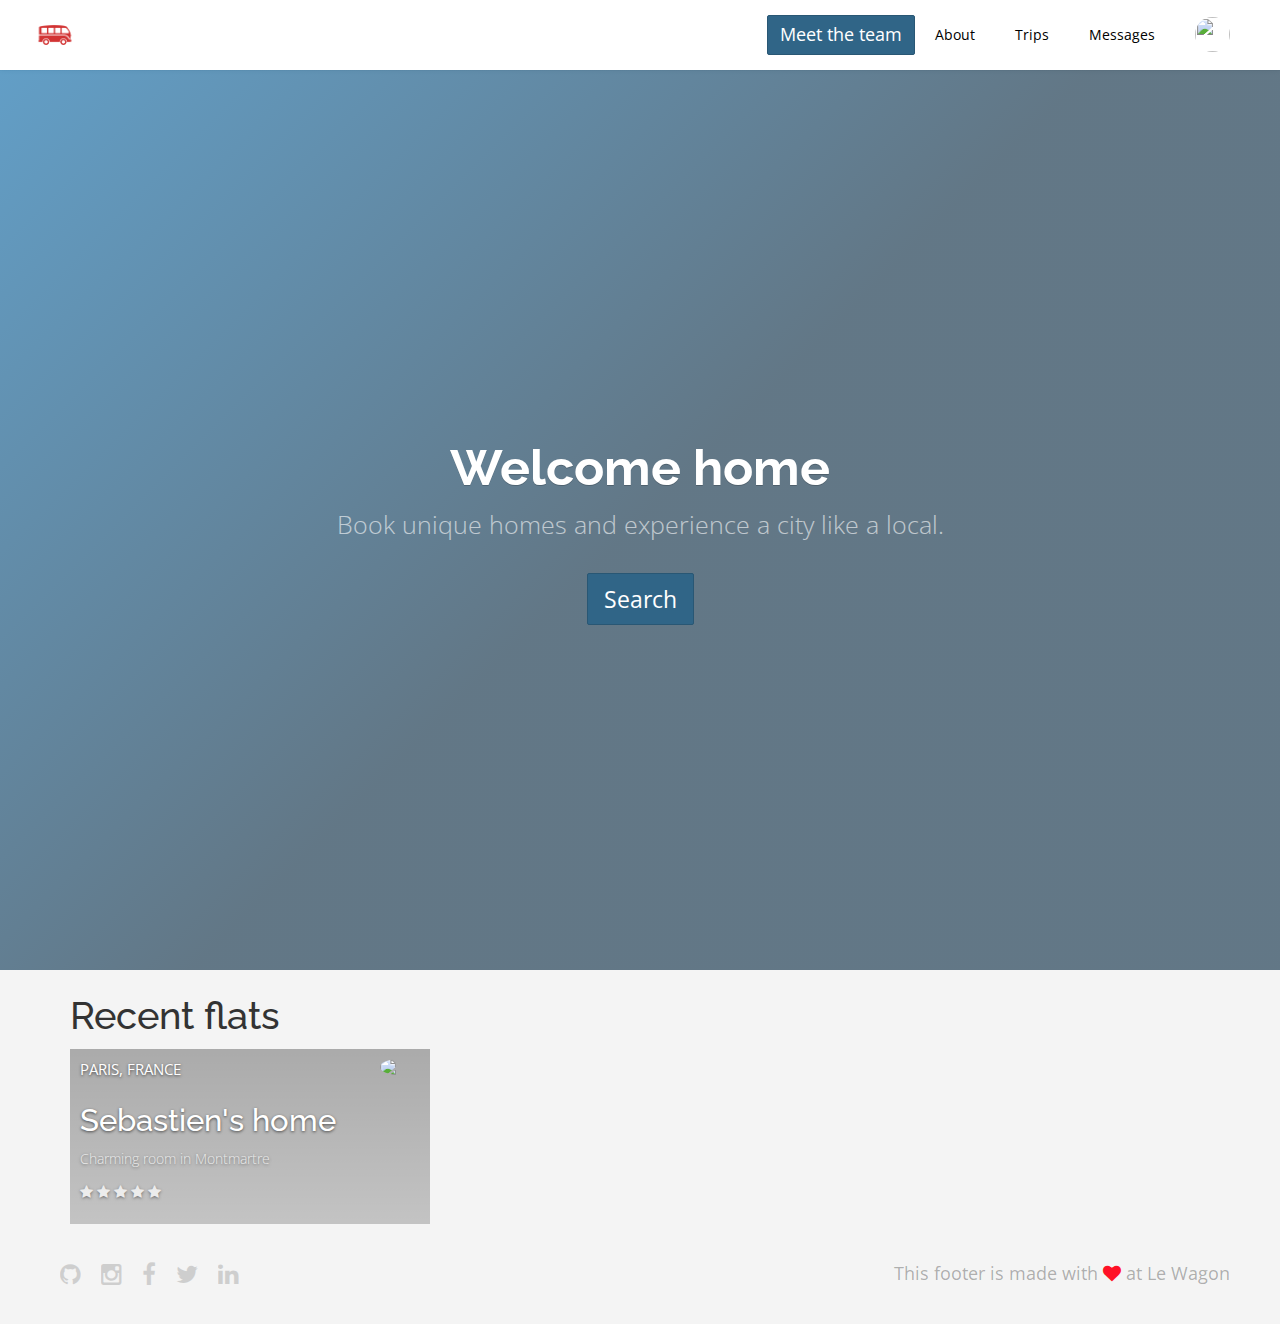
==== commit cd82caa6: "Automated commit at 2018-03-26 07:18:04 UTC by middleman-deploy 2.0.0-alpha" ====
--- a/index.html
+++ b/index.html
@@ -7,7 +7,7 @@
           content="width=device-width, initial-scale=1, shrink-to-fit=no">
     <!-- Use the title from a page's frontmatter if it has one -->
     <title>Le Wagon - Middleman</title>
-    <link href="stylesheets/application-c3e4f5ca.css" rel="stylesheet" />
+    <link href="stylesheets/application-8b82ddab.css" rel="stylesheet" />
     <script src="javascripts/application-93de88c9.js"></script>
     <link href="images/favicon-f15af148.png" rel="icon" type="image/png" />
   </head>
--- a/stylesheets/application-8b82ddab.css
+++ b/stylesheets/application-8b82ddab.css
@@ -0,0 +1,8 @@
+@import url("https://fonts.googleapis.com/css?family=Open+Sans:400,300,700|Raleway:400,100,300,700,500");/*!
+ * Bootstrap v3.3.7 (http://getbootstrap.com)
+ * Copyright 2011-2016 Twitter, Inc.
+ * Licensed under MIT (https://github.com/twbs/bootstrap/blob/master/LICENSE)
+ *//*! normalize.css v3.0.3 | MIT License | github.com/necolas/normalize.css */html{font-family:sans-serif;-ms-text-size-adjust:100%;-webkit-text-size-adjust:100%}body{margin:0}article,aside,details,figcaption,figure,footer,header,hgroup,main,menu,nav,section,summary{display:block}audio,canvas,progress,video{display:inline-block;vertical-align:baseline}audio:not([controls]){display:none;height:0}[hidden],template{display:none}a{background-color:transparent}a:active,a:hover{outline:0}abbr[title]{border-bottom:1px dotted}b,strong{font-weight:bold}dfn{font-style:italic}h1{font-size:2em;margin:0.67em 0}mark{background:#ff0;color:#000}small{font-size:80%}sub,sup{font-size:75%;line-height:0;position:relative;vertical-align:baseline}sup{top:-0.5em}sub{bottom:-0.25em}img{border:0}svg:not(:root){overflow:hidden}figure{margin:1em 40px}hr{-webkit-box-sizing:content-box;box-sizing:content-box;height:0}pre{overflow:auto}code,kbd,pre,samp{font-family:monospace, monospace;font-size:1em}button,input,optgroup,select,textarea{color:inherit;font:inherit;margin:0}button{overflow:visible}button,select{text-transform:none}button,html input[type="button"],input[type="reset"],input[type="submit"]{-webkit-appearance:button;cursor:pointer}button[disabled],html input[disabled]{cursor:default}button::-moz-focus-inner,input::-moz-focus-inner{border:0;padding:0}input{line-height:normal}input[type="checkbox"],input[type="radio"]{-webkit-box-sizing:border-box;box-sizing:border-box;padding:0}input[type="number"]::-webkit-inner-spin-button,input[type="number"]::-webkit-outer-spin-button{height:auto}input[type="search"]{-webkit-appearance:textfield;-webkit-box-sizing:content-box;box-sizing:content-box}input[type="search"]::-webkit-search-cancel-button,input[type="search"]::-webkit-search-decoration{-webkit-appearance:none}fieldset{border:1px solid #c0c0c0;margin:0 2px;padding:0.35em 0.625em 0.75em}legend{border:0;padding:0}textarea{overflow:auto}optgroup{font-weight:bold}table{border-collapse:collapse;border-spacing:0}td,th{padding:0}/*! Source: https://github.com/h5bp/html5-boilerplate/blob/master/src/css/main.css */@media print{*,*:before,*:after{background:transparent !important;color:#000 !important;-webkit-box-shadow:none !important;box-shadow:none !important;text-shadow:none !important}a,a:visited{text-decoration:underline}a[href]:after{content:" (" attr(href) ")"}abbr[title]:after{content:" (" attr(title) ")"}a[href^="#"]:after,a[href^="javascript:"]:after{content:""}pre,blockquote{border:1px solid #999;page-break-inside:avoid}thead{display:table-header-group}tr,img{page-break-inside:avoid}img{max-width:100% !important}p,h2,h3{orphans:3;widows:3}h2,h3{page-break-after:avoid}.navbar{display:none}.btn>.caret,.dropup>.btn>.caret{border-top-color:#000 !important}.label{border:1px solid #000}.table{border-collapse:collapse !important}.table td,.table th{background-color:#fff !important}.table-bordered th,.table-bordered td{border:1px solid #ddd !important}}@font-face{font-family:'Glyphicons Halflings';src:url("../assets/bootstrap/glyphicons-halflings-regular-86b6f62b.eot");src:url("../assets/bootstrap/glyphicons-halflings-regular-86b6f62b.eot?#iefix") format("embedded-opentype"),url("../assets/bootstrap/glyphicons-halflings-regular-ca35b697.woff2") format("woff2"),url("../assets/bootstrap/glyphicons-halflings-regular-278e49a8.woff") format("woff"),url("../assets/bootstrap/glyphicons-halflings-regular-44bc1850.ttf") format("truetype"),url("../assets/bootstrap/glyphicons-halflings-regular-de51a849.svg#glyphicons_halflingsregular") format("svg")}.glyphicon{position:relative;top:1px;display:inline-block;font-family:'Glyphicons Halflings';font-style:normal;font-weight:normal;line-height:1;-webkit-font-smoothing:antialiased;-moz-osx-font-smoothing:grayscale}.glyphicon-asterisk:before{content:"\002a"}.glyphicon-plus:before{content:"\002b"}.glyphicon-euro:before,.glyphicon-eur:before{content:"\20ac"}.glyphicon-minus:before{content:"\2212"}.glyphicon-cloud:before{content:"\2601"}.glyphicon-envelope:before{content:"\2709"}.glyphicon-pencil:before{content:"\270f"}.glyphicon-glass:before{content:"\e001"}.glyphicon-music:before{content:"\e002"}.glyphicon-search:before{content:"\e003"}.glyphicon-heart:before{content:"\e005"}.glyphicon-star:before{content:"\e006"}.glyphicon-star-empty:before{content:"\e007"}.glyphicon-user:before{content:"\e008"}.glyphicon-film:before{content:"\e009"}.glyphicon-th-large:before{content:"\e010"}.glyphicon-th:before{content:"\e011"}.glyphicon-th-list:before{content:"\e012"}.glyphicon-ok:before{content:"\e013"}.glyphicon-remove:before{content:"\e014"}.glyphicon-zoom-in:before{content:"\e015"}.glyphicon-zoom-out:before{content:"\e016"}.glyphicon-off:before{content:"\e017"}.glyphicon-signal:before{content:"\e018"}.glyphicon-cog:before{content:"\e019"}.glyphicon-trash:before{content:"\e020"}.glyphicon-home:before{content:"\e021"}.glyphicon-file:before{content:"\e022"}.glyphicon-time:before{content:"\e023"}.glyphicon-road:before{content:"\e024"}.glyphicon-download-alt:before{content:"\e025"}.glyphicon-download:before{content:"\e026"}.glyphicon-upload:before{content:"\e027"}.glyphicon-inbox:before{content:"\e028"}.glyphicon-play-circle:before{content:"\e029"}.glyphicon-repeat:before{content:"\e030"}.glyphicon-refresh:before{content:"\e031"}.glyphicon-list-alt:before{content:"\e032"}.glyphicon-lock:before{content:"\e033"}.glyphicon-flag:before{content:"\e034"}.glyphicon-headphones:before{content:"\e035"}.glyphicon-volume-off:before{content:"\e036"}.glyphicon-volume-down:before{content:"\e037"}.glyphicon-volume-up:before{content:"\e038"}.glyphicon-qrcode:before{content:"\e039"}.glyphicon-barcode:before{content:"\e040"}.glyphicon-tag:before{content:"\e041"}.glyphicon-tags:before{content:"\e042"}.glyphicon-book:before{content:"\e043"}.glyphicon-bookmark:before{content:"\e044"}.glyphicon-print:before{content:"\e045"}.glyphicon-camera:before{content:"\e046"}.glyphicon-font:before{content:"\e047"}.glyphicon-bold:before{content:"\e048"}.glyphicon-italic:before{content:"\e049"}.glyphicon-text-height:before{content:"\e050"}.glyphicon-text-width:before{content:"\e051"}.glyphicon-align-left:before{content:"\e052"}.glyphicon-align-center:before{content:"\e053"}.glyphicon-align-right:before{content:"\e054"}.glyphicon-align-justify:before{content:"\e055"}.glyphicon-list:before{content:"\e056"}.glyphicon-indent-left:before{content:"\e057"}.glyphicon-indent-right:before{content:"\e058"}.glyphicon-facetime-video:before{content:"\e059"}.glyphicon-picture:before{content:"\e060"}.glyphicon-map-marker:before{content:"\e062"}.glyphicon-adjust:before{content:"\e063"}.glyphicon-tint:before{content:"\e064"}.glyphicon-edit:before{content:"\e065"}.glyphicon-share:before{content:"\e066"}.glyphicon-check:before{content:"\e067"}.glyphicon-move:before{content:"\e068"}.glyphicon-step-backward:before{content:"\e069"}.glyphicon-fast-backward:before{content:"\e070"}.glyphicon-backward:before{content:"\e071"}.glyphicon-play:before{content:"\e072"}.glyphicon-pause:before{content:"\e073"}.glyphicon-stop:before{content:"\e074"}.glyphicon-forward:before{content:"\e075"}.glyphicon-fast-forward:before{content:"\e076"}.glyphicon-step-forward:before{content:"\e077"}.glyphicon-eject:before{content:"\e078"}.glyphicon-chevron-left:before{content:"\e079"}.glyphicon-chevron-right:before{content:"\e080"}.glyphicon-plus-sign:before{content:"\e081"}.glyphicon-minus-sign:before{content:"\e082"}.glyphicon-remove-sign:before{content:"\e083"}.glyphicon-ok-sign:before{content:"\e084"}.glyphicon-question-sign:before{content:"\e085"}.glyphicon-info-sign:before{content:"\e086"}.glyphicon-screenshot:before{content:"\e087"}.glyphicon-remove-circle:before{content:"\e088"}.glyphicon-ok-circle:before{content:"\e089"}.glyphicon-ban-circle:before{content:"\e090"}.glyphicon-arrow-left:before{content:"\e091"}.glyphicon-arrow-right:before{content:"\e092"}.glyphicon-arrow-up:before{content:"\e093"}.glyphicon-arrow-down:before{content:"\e094"}.glyphicon-share-alt:before{content:"\e095"}.glyphicon-resize-full:before{content:"\e096"}.glyphicon-resize-small:before{content:"\e097"}.glyphicon-exclamation-sign:before{content:"\e101"}.glyphicon-gift:before{content:"\e102"}.glyphicon-leaf:before{content:"\e103"}.glyphicon-fire:before{content:"\e104"}.glyphicon-eye-open:before{content:"\e105"}.glyphicon-eye-close:before{content:"\e106"}.glyphicon-warning-sign:before{content:"\e107"}.glyphicon-plane:before{content:"\e108"}.glyphicon-calendar:before{content:"\e109"}.glyphicon-random:before{content:"\e110"}.glyphicon-comment:before{content:"\e111"}.glyphicon-magnet:before{content:"\e112"}.glyphicon-chevron-up:before{content:"\e113"}.glyphicon-chevron-down:before{content:"\e114"}.glyphicon-retweet:before{content:"\e115"}.glyphicon-shopping-cart:before{content:"\e116"}.glyphicon-folder-close:before{content:"\e117"}.glyphicon-folder-open:before{content:"\e118"}.glyphicon-resize-vertical:before{content:"\e119"}.glyphicon-resize-horizontal:before{content:"\e120"}.glyphicon-hdd:before{content:"\e121"}.glyphicon-bullhorn:before{content:"\e122"}.glyphicon-bell:before{content:"\e123"}.glyphicon-certificate:before{content:"\e124"}.glyphicon-thumbs-up:before{content:"\e125"}.glyphicon-thumbs-down:before{content:"\e126"}.glyphicon-hand-right:before{content:"\e127"}.glyphicon-hand-left:before{content:"\e128"}.glyphicon-hand-up:before{content:"\e129"}.glyphicon-hand-down:before{content:"\e130"}.glyphicon-circle-arrow-right:before{content:"\e131"}.glyphicon-circle-arrow-left:before{content:"\e132"}.glyphicon-circle-arrow-up:before{content:"\e133"}.glyphicon-circle-arrow-down:before{content:"\e134"}.glyphicon-globe:before{content:"\e135"}.glyphicon-wrench:before{content:"\e136"}.glyphicon-tasks:before{content:"\e137"}.glyphicon-filter:before{content:"\e138"}.glyphicon-briefcase:before{content:"\e139"}.glyphicon-fullscreen:before{content:"\e140"}.glyphicon-dashboard:before{content:"\e141"}.glyphicon-paperclip:before{content:"\e142"}.glyphicon-heart-empty:before{content:"\e143"}.glyphicon-link:before{content:"\e144"}.glyphicon-phone:before{content:"\e145"}.glyphicon-pushpin:before{content:"\e146"}.glyphicon-usd:before{content:"\e148"}.glyphicon-gbp:before{content:"\e149"}.glyphicon-sort:before{content:"\e150"}.glyphicon-sort-by-alphabet:before{content:"\e151"}.glyphicon-sort-by-alphabet-alt:before{content:"\e152"}.glyphicon-sort-by-order:before{content:"\e153"}.glyphicon-sort-by-order-alt:before{content:"\e154"}.glyphicon-sort-by-attributes:before{content:"\e155"}.glyphicon-sort-by-attributes-alt:before{content:"\e156"}.glyphicon-unchecked:before{content:"\e157"}.glyphicon-expand:before{content:"\e158"}.glyphicon-collapse-down:before{content:"\e159"}.glyphicon-collapse-up:before{content:"\e160"}.glyphicon-log-in:before{content:"\e161"}.glyphicon-flash:before{content:"\e162"}.glyphicon-log-out:before{content:"\e163"}.glyphicon-new-window:before{content:"\e164"}.glyphicon-record:before{content:"\e165"}.glyphicon-save:before{content:"\e166"}.glyphicon-open:before{content:"\e167"}.glyphicon-saved:before{content:"\e168"}.glyphicon-import:before{content:"\e169"}.glyphicon-export:before{content:"\e170"}.glyphicon-send:before{content:"\e171"}.glyphicon-floppy-disk:before{content:"\e172"}.glyphicon-floppy-saved:before{content:"\e173"}.glyphicon-floppy-remove:before{content:"\e174"}.glyphicon-floppy-save:before{content:"\e175"}.glyphicon-floppy-open:before{content:"\e176"}.glyphicon-credit-card:before{content:"\e177"}.glyphicon-transfer:before{content:"\e178"}.glyphicon-cutlery:before{content:"\e179"}.glyphicon-header:before{content:"\e180"}.glyphicon-compressed:before{content:"\e181"}.glyphicon-earphone:before{content:"\e182"}.glyphicon-phone-alt:before{content:"\e183"}.glyphicon-tower:before{content:"\e184"}.glyphicon-stats:before{content:"\e185"}.glyphicon-sd-video:before{content:"\e186"}.glyphicon-hd-video:before{content:"\e187"}.glyphicon-subtitles:before{content:"\e188"}.glyphicon-sound-stereo:before{content:"\e189"}.glyphicon-sound-dolby:before{content:"\e190"}.glyphicon-sound-5-1:before{content:"\e191"}.glyphicon-sound-6-1:before{content:"\e192"}.glyphicon-sound-7-1:before{content:"\e193"}.glyphicon-copyright-mark:before{content:"\e194"}.glyphicon-registration-mark:before{content:"\e195"}.glyphicon-cloud-download:before{content:"\e197"}.glyphicon-cloud-upload:before{content:"\e198"}.glyphicon-tree-conifer:before{content:"\e199"}.glyphicon-tree-deciduous:before{content:"\e200"}.glyphicon-cd:before{content:"\e201"}.glyphicon-save-file:before{content:"\e202"}.glyphicon-open-file:before{content:"\e203"}.glyphicon-level-up:before{content:"\e204"}.glyphicon-copy:before{content:"\e205"}.glyphicon-paste:before{content:"\e206"}.glyphicon-alert:before{content:"\e209"}.glyphicon-equalizer:before{content:"\e210"}.glyphicon-king:before{content:"\e211"}.glyphicon-queen:before{content:"\e212"}.glyphicon-pawn:before{content:"\e213"}.glyphicon-bishop:before{content:"\e214"}.glyphicon-knight:before{content:"\e215"}.glyphicon-baby-formula:before{content:"\e216"}.glyphicon-tent:before{content:"\26fa"}.glyphicon-blackboard:before{content:"\e218"}.glyphicon-bed:before{content:"\e219"}.glyphicon-apple:before{content:"\f8ff"}.glyphicon-erase:before{content:"\e221"}.glyphicon-hourglass:before{content:"\231b"}.glyphicon-lamp:before{content:"\e223"}.glyphicon-duplicate:before{content:"\e224"}.glyphicon-piggy-bank:before{content:"\e225"}.glyphicon-scissors:before{content:"\e226"}.glyphicon-bitcoin:before{content:"\e227"}.glyphicon-btc:before{content:"\e227"}.glyphicon-xbt:before{content:"\e227"}.glyphicon-yen:before{content:"\00a5"}.glyphicon-jpy:before{content:"\00a5"}.glyphicon-ruble:before{content:"\20bd"}.glyphicon-rub:before{content:"\20bd"}.glyphicon-scale:before{content:"\e230"}.glyphicon-ice-lolly:before{content:"\e231"}.glyphicon-ice-lolly-tasted:before{content:"\e232"}.glyphicon-education:before{content:"\e233"}.glyphicon-option-horizontal:before{content:"\e234"}.glyphicon-option-vertical:before{content:"\e235"}.glyphicon-menu-hamburger:before{content:"\e236"}.glyphicon-modal-window:before{content:"\e237"}.glyphicon-oil:before{content:"\e238"}.glyphicon-grain:before{content:"\e239"}.glyphicon-sunglasses:before{content:"\e240"}.glyphicon-text-size:before{content:"\e241"}.glyphicon-text-color:before{content:"\e242"}.glyphicon-text-background:before{content:"\e243"}.glyphicon-object-align-top:before{content:"\e244"}.glyphicon-object-align-bottom:before{content:"\e245"}.glyphicon-object-align-horizontal:before{content:"\e246"}.glyphicon-object-align-left:before{content:"\e247"}.glyphicon-object-align-vertical:before{content:"\e248"}.glyphicon-object-align-right:before{content:"\e249"}.glyphicon-triangle-right:before{content:"\e250"}.glyphicon-triangle-left:before{content:"\e251"}.glyphicon-triangle-bottom:before{content:"\e252"}.glyphicon-triangle-top:before{content:"\e253"}.glyphicon-console:before{content:"\e254"}.glyphicon-superscript:before{content:"\e255"}.glyphicon-subscript:before{content:"\e256"}.glyphicon-menu-left:before{content:"\e257"}.glyphicon-menu-right:before{content:"\e258"}.glyphicon-menu-down:before{content:"\e259"}.glyphicon-menu-up:before{content:"\e260"}*{-webkit-box-sizing:border-box;box-sizing:border-box}*:before,*:after{-webkit-box-sizing:border-box;box-sizing:border-box}html{font-size:10px;-webkit-tap-highlight-color:transparent}body{font-family:"Open Sans", "Helvetica", "sans-serif";font-size:18px;line-height:1.42857143;color:#333333;background-color:#F4F4F4}input,button,select,textarea{font-family:inherit;font-size:inherit;line-height:inherit}a{color:#306587;text-decoration:none}a:hover,a:focus{color:#1c3b4f;text-decoration:underline}a:focus{outline:5px auto -webkit-focus-ring-color;outline-offset:-2px}figure{margin:0}img{vertical-align:middle}.img-responsive{display:block;max-width:100%;height:auto}.img-rounded{border-radius:2px}.img-thumbnail{padding:4px;line-height:1.42857143;background-color:#F4F4F4;border:1px solid #ddd;border-radius:2px;-webkit-transition:all 0.2s ease-in-out;transition:all 0.2s ease-in-out;display:inline-block;max-width:100%;height:auto}.img-circle{border-radius:50%}hr{margin-top:25px;margin-bottom:25px;border:0;border-top:1px solid #eeeeee}.sr-only{position:absolute;width:1px;height:1px;margin:-1px;padding:0;overflow:hidden;clip:rect(0, 0, 0, 0);border:0}.sr-only-focusable:active,.sr-only-focusable:focus{position:static;width:auto;height:auto;margin:0;overflow:visible;clip:auto}[role="button"]{cursor:pointer}h1,h2,h3,h4,h5,h6,.h1,.h2,.h3,.h4,.h5,.h6{font-family:"Raleway", "Helvetica", "sans-serif";font-weight:500;line-height:1.1;color:inherit}h1 small,h1 .small,h2 small,h2 .small,h3 small,h3 .small,h4 small,h4 .small,h5 small,h5 .small,h6 small,h6 .small,.h1 small,.h1 .small,.h2 small,.h2 .small,.h3 small,.h3 .small,.h4 small,.h4 .small,.h5 small,.h5 .small,.h6 small,.h6 .small{font-weight:normal;line-height:1;color:#777777}h1,.h1,h2,.h2,h3,.h3{margin-top:25px;margin-bottom:12.5px}h1 small,h1 .small,.h1 small,.h1 .small,h2 small,h2 .small,.h2 small,.h2 .small,h3 small,h3 .small,.h3 small,.h3 .small{font-size:65%}h4,.h4,h5,.h5,h6,.h6{margin-top:12.5px;margin-bottom:12.5px}h4 small,h4 .small,.h4 small,.h4 .small,h5 small,h5 .small,.h5 small,.h5 .small,h6 small,h6 .small,.h6 small,.h6 .small{font-size:75%}h1,.h1{font-size:46px}h2,.h2{font-size:38px}h3,.h3{font-size:31px}h4,.h4{font-size:23px}h5,.h5{font-size:18px}h6,.h6{font-size:16px}p{margin:0 0 12.5px}.lead{margin-bottom:25px;font-size:20px;font-weight:300;line-height:1.4}@media (min-width: 768px){.lead{font-size:27px}}small,.small{font-size:88%}mark,.mark{background-color:#fcf8e3;padding:.2em}.text-left{text-align:left}.text-right{text-align:right}.text-center{text-align:center}.text-justify{text-align:justify}.text-nowrap{white-space:nowrap}.text-lowercase{text-transform:lowercase}.text-uppercase,.initialism{text-transform:uppercase}.text-capitalize{text-transform:capitalize}.text-muted{color:#777777}.text-primary{color:#306587}a.text-primary:hover,a.text-primary:focus{color:#234961}.text-success{color:#3c763d}a.text-success:hover,a.text-success:focus{color:#2b542c}.text-info{color:#31708f}a.text-info:hover,a.text-info:focus{color:#245269}.text-warning{color:#8a6d3b}a.text-warning:hover,a.text-warning:focus{color:#66512c}.text-danger{color:#a94442}a.text-danger:hover,a.text-danger:focus{color:#843534}.bg-primary{color:#fff}.bg-primary{background-color:#306587}a.bg-primary:hover,a.bg-primary:focus{background-color:#234961}.bg-success{background-color:#dff0d8}a.bg-success:hover,a.bg-success:focus{background-color:#c1e2b3}.bg-info{background-color:#d9edf7}a.bg-info:hover,a.bg-info:focus{background-color:#afd9ee}.bg-warning{background-color:#fcf8e3}a.bg-warning:hover,a.bg-warning:focus{background-color:#f7ecb5}.bg-danger{background-color:#f2dede}a.bg-danger:hover,a.bg-danger:focus{background-color:#e4b9b9}.page-header{padding-bottom:11.5px;margin:50px 0 25px;border-bottom:1px solid #eeeeee}ul,ol{margin-top:0;margin-bottom:12.5px}ul ul,ul ol,ol ul,ol ol{margin-bottom:0}.list-unstyled{padding-left:0;list-style:none}.list-inline{padding-left:0;list-style:none;margin-left:-5px}.list-inline>li{display:inline-block;padding-left:5px;padding-right:5px}dl{margin-top:0;margin-bottom:25px}dt,dd{line-height:1.42857143}dt{font-weight:bold}dd{margin-left:0}.dl-horizontal dd:before,.dl-horizontal dd:after{content:" ";display:table}.dl-horizontal dd:after{clear:both}@media (min-width: 768px){.dl-horizontal dt{float:left;width:160px;clear:left;text-align:right;overflow:hidden;text-overflow:ellipsis;white-space:nowrap}.dl-horizontal dd{margin-left:180px}}abbr[title],abbr[data-original-title]{cursor:help;border-bottom:1px dotted #777777}.initialism{font-size:90%}blockquote{padding:12.5px 25px;margin:0 0 25px;font-size:22.5px;border-left:5px solid #eeeeee}blockquote p:last-child,blockquote ul:last-child,blockquote ol:last-child{margin-bottom:0}blockquote footer,blockquote small,blockquote .small{display:block;font-size:80%;line-height:1.42857143;color:#777777}blockquote footer:before,blockquote small:before,blockquote .small:before{content:'\2014 \00A0'}.blockquote-reverse,blockquote.pull-right{padding-right:15px;padding-left:0;border-right:5px solid #eeeeee;border-left:0;text-align:right}.blockquote-reverse footer:before,.blockquote-reverse small:before,.blockquote-reverse .small:before,blockquote.pull-right footer:before,blockquote.pull-right small:before,blockquote.pull-right .small:before{content:''}.blockquote-reverse footer:after,.blockquote-reverse small:after,.blockquote-reverse .small:after,blockquote.pull-right footer:after,blockquote.pull-right small:after,blockquote.pull-right .small:after{content:'\00A0 \2014'}address{margin-bottom:25px;font-style:normal;line-height:1.42857143}code,kbd,pre,samp{font-family:Menlo, Monaco, Consolas, "Courier New", monospace}code{padding:2px 4px;font-size:90%;color:#c7254e;background-color:#f9f2f4;border-radius:2px}kbd{padding:2px 4px;font-size:90%;color:#fff;background-color:#333;border-radius:2px;-webkit-box-shadow:inset 0 -1px 0 rgba(0,0,0,0.25);box-shadow:inset 0 -1px 0 rgba(0,0,0,0.25)}kbd kbd{padding:0;font-size:100%;font-weight:bold;-webkit-box-shadow:none;box-shadow:none}pre{display:block;padding:12px;margin:0 0 12.5px;font-size:17px;line-height:1.42857143;word-break:break-all;word-wrap:break-word;color:#333333;background-color:#f5f5f5;border:1px solid #ccc;border-radius:2px}pre code{padding:0;font-size:inherit;color:inherit;white-space:pre-wrap;background-color:transparent;border-radius:0}.pre-scrollable{max-height:340px;overflow-y:scroll}.container{margin-right:auto;margin-left:auto;padding-left:15px;padding-right:15px}.container:before,.container:after{content:" ";display:table}.container:after{clear:both}@media (min-width: 768px){.container{width:750px}}@media (min-width: 992px){.container{width:970px}}@media (min-width: 1200px){.container{width:1170px}}.container-fluid{margin-right:auto;margin-left:auto;padding-left:15px;padding-right:15px}.container-fluid:before,.container-fluid:after{content:" ";display:table}.container-fluid:after{clear:both}.row{margin-left:-15px;margin-right:-15px}.row:before,.row:after{content:" ";display:table}.row:after{clear:both}.col-xs-1,.col-sm-1,.col-md-1,.col-lg-1,.col-xs-2,.col-sm-2,.col-md-2,.col-lg-2,.col-xs-3,.col-sm-3,.col-md-3,.col-lg-3,.col-xs-4,.col-sm-4,.col-md-4,.col-lg-4,.col-xs-5,.col-sm-5,.col-md-5,.col-lg-5,.col-xs-6,.col-sm-6,.col-md-6,.col-lg-6,.col-xs-7,.col-sm-7,.col-md-7,.col-lg-7,.col-xs-8,.col-sm-8,.col-md-8,.col-lg-8,.col-xs-9,.col-sm-9,.col-md-9,.col-lg-9,.col-xs-10,.col-sm-10,.col-md-10,.col-lg-10,.col-xs-11,.col-sm-11,.col-md-11,.col-lg-11,.col-xs-12,.col-sm-12,.col-md-12,.col-lg-12{position:relative;min-height:1px;padding-left:15px;padding-right:15px}.col-xs-1,.col-xs-2,.col-xs-3,.col-xs-4,.col-xs-5,.col-xs-6,.col-xs-7,.col-xs-8,.col-xs-9,.col-xs-10,.col-xs-11,.col-xs-12{float:left}.col-xs-1{width:8.33333333%}.col-xs-2{width:16.66666667%}.col-xs-3{width:25%}.col-xs-4{width:33.33333333%}.col-xs-5{width:41.66666667%}.col-xs-6{width:50%}.col-xs-7{width:58.33333333%}.col-xs-8{width:66.66666667%}.col-xs-9{width:75%}.col-xs-10{width:83.33333333%}.col-xs-11{width:91.66666667%}.col-xs-12{width:100%}.col-xs-pull-0{right:auto}.col-xs-pull-1{right:8.33333333%}.col-xs-pull-2{right:16.66666667%}.col-xs-pull-3{right:25%}.col-xs-pull-4{right:33.33333333%}.col-xs-pull-5{right:41.66666667%}.col-xs-pull-6{right:50%}.col-xs-pull-7{right:58.33333333%}.col-xs-pull-8{right:66.66666667%}.col-xs-pull-9{right:75%}.col-xs-pull-10{right:83.33333333%}.col-xs-pull-11{right:91.66666667%}.col-xs-pull-12{right:100%}.col-xs-push-0{left:auto}.col-xs-push-1{left:8.33333333%}.col-xs-push-2{left:16.66666667%}.col-xs-push-3{left:25%}.col-xs-push-4{left:33.33333333%}.col-xs-push-5{left:41.66666667%}.col-xs-push-6{left:50%}.col-xs-push-7{left:58.33333333%}.col-xs-push-8{left:66.66666667%}.col-xs-push-9{left:75%}.col-xs-push-10{left:83.33333333%}.col-xs-push-11{left:91.66666667%}.col-xs-push-12{left:100%}.col-xs-offset-0{margin-left:0%}.col-xs-offset-1{margin-left:8.33333333%}.col-xs-offset-2{margin-left:16.66666667%}.col-xs-offset-3{margin-left:25%}.col-xs-offset-4{margin-left:33.33333333%}.col-xs-offset-5{margin-left:41.66666667%}.col-xs-offset-6{margin-left:50%}.col-xs-offset-7{margin-left:58.33333333%}.col-xs-offset-8{margin-left:66.66666667%}.col-xs-offset-9{margin-left:75%}.col-xs-offset-10{margin-left:83.33333333%}.col-xs-offset-11{margin-left:91.66666667%}.col-xs-offset-12{margin-left:100%}@media (min-width: 768px){.col-sm-1,.col-sm-2,.col-sm-3,.col-sm-4,.col-sm-5,.col-sm-6,.col-sm-7,.col-sm-8,.col-sm-9,.col-sm-10,.col-sm-11,.col-sm-12{float:left}.col-sm-1{width:8.33333333%}.col-sm-2{width:16.66666667%}.col-sm-3{width:25%}.col-sm-4{width:33.33333333%}.col-sm-5{width:41.66666667%}.col-sm-6{width:50%}.col-sm-7{width:58.33333333%}.col-sm-8{width:66.66666667%}.col-sm-9{width:75%}.col-sm-10{width:83.33333333%}.col-sm-11{width:91.66666667%}.col-sm-12{width:100%}.col-sm-pull-0{right:auto}.col-sm-pull-1{right:8.33333333%}.col-sm-pull-2{right:16.66666667%}.col-sm-pull-3{right:25%}.col-sm-pull-4{right:33.33333333%}.col-sm-pull-5{right:41.66666667%}.col-sm-pull-6{right:50%}.col-sm-pull-7{right:58.33333333%}.col-sm-pull-8{right:66.66666667%}.col-sm-pull-9{right:75%}.col-sm-pull-10{right:83.33333333%}.col-sm-pull-11{right:91.66666667%}.col-sm-pull-12{right:100%}.col-sm-push-0{left:auto}.col-sm-push-1{left:8.33333333%}.col-sm-push-2{left:16.66666667%}.col-sm-push-3{left:25%}.col-sm-push-4{left:33.33333333%}.col-sm-push-5{left:41.66666667%}.col-sm-push-6{left:50%}.col-sm-push-7{left:58.33333333%}.col-sm-push-8{left:66.66666667%}.col-sm-push-9{left:75%}.col-sm-push-10{left:83.33333333%}.col-sm-push-11{left:91.66666667%}.col-sm-push-12{left:100%}.col-sm-offset-0{margin-left:0%}.col-sm-offset-1{margin-left:8.33333333%}.col-sm-offset-2{margin-left:16.66666667%}.col-sm-offset-3{margin-left:25%}.col-sm-offset-4{margin-left:33.33333333%}.col-sm-offset-5{margin-left:41.66666667%}.col-sm-offset-6{margin-left:50%}.col-sm-offset-7{margin-left:58.33333333%}.col-sm-offset-8{margin-left:66.66666667%}.col-sm-offset-9{margin-left:75%}.col-sm-offset-10{margin-left:83.33333333%}.col-sm-offset-11{margin-left:91.66666667%}.col-sm-offset-12{margin-left:100%}}@media (min-width: 992px){.col-md-1,.col-md-2,.col-md-3,.col-md-4,.col-md-5,.col-md-6,.col-md-7,.col-md-8,.col-md-9,.col-md-10,.col-md-11,.col-md-12{float:left}.col-md-1{width:8.33333333%}.col-md-2{width:16.66666667%}.col-md-3{width:25%}.col-md-4{width:33.33333333%}.col-md-5{width:41.66666667%}.col-md-6{width:50%}.col-md-7{width:58.33333333%}.col-md-8{width:66.66666667%}.col-md-9{width:75%}.col-md-10{width:83.33333333%}.col-md-11{width:91.66666667%}.col-md-12{width:100%}.col-md-pull-0{right:auto}.col-md-pull-1{right:8.33333333%}.col-md-pull-2{right:16.66666667%}.col-md-pull-3{right:25%}.col-md-pull-4{right:33.33333333%}.col-md-pull-5{right:41.66666667%}.col-md-pull-6{right:50%}.col-md-pull-7{right:58.33333333%}.col-md-pull-8{right:66.66666667%}.col-md-pull-9{right:75%}.col-md-pull-10{right:83.33333333%}.col-md-pull-11{right:91.66666667%}.col-md-pull-12{right:100%}.col-md-push-0{left:auto}.col-md-push-1{left:8.33333333%}.col-md-push-2{left:16.66666667%}.col-md-push-3{left:25%}.col-md-push-4{left:33.33333333%}.col-md-push-5{left:41.66666667%}.col-md-push-6{left:50%}.col-md-push-7{left:58.33333333%}.col-md-push-8{left:66.66666667%}.col-md-push-9{left:75%}.col-md-push-10{left:83.33333333%}.col-md-push-11{left:91.66666667%}.col-md-push-12{left:100%}.col-md-offset-0{margin-left:0%}.col-md-offset-1{margin-left:8.33333333%}.col-md-offset-2{margin-left:16.66666667%}.col-md-offset-3{margin-left:25%}.col-md-offset-4{margin-left:33.33333333%}.col-md-offset-5{margin-left:41.66666667%}.col-md-offset-6{margin-left:50%}.col-md-offset-7{margin-left:58.33333333%}.col-md-offset-8{margin-left:66.66666667%}.col-md-offset-9{margin-left:75%}.col-md-offset-10{margin-left:83.33333333%}.col-md-offset-11{margin-left:91.66666667%}.col-md-offset-12{margin-left:100%}}@media (min-width: 1200px){.col-lg-1,.col-lg-2,.col-lg-3,.col-lg-4,.col-lg-5,.col-lg-6,.col-lg-7,.col-lg-8,.col-lg-9,.col-lg-10,.col-lg-11,.col-lg-12{float:left}.col-lg-1{width:8.33333333%}.col-lg-2{width:16.66666667%}.col-lg-3{width:25%}.col-lg-4{width:33.33333333%}.col-lg-5{width:41.66666667%}.col-lg-6{width:50%}.col-lg-7{width:58.33333333%}.col-lg-8{width:66.66666667%}.col-lg-9{width:75%}.col-lg-10{width:83.33333333%}.col-lg-11{width:91.66666667%}.col-lg-12{width:100%}.col-lg-pull-0{right:auto}.col-lg-pull-1{right:8.33333333%}.col-lg-pull-2{right:16.66666667%}.col-lg-pull-3{right:25%}.col-lg-pull-4{right:33.33333333%}.col-lg-pull-5{right:41.66666667%}.col-lg-pull-6{right:50%}.col-lg-pull-7{right:58.33333333%}.col-lg-pull-8{right:66.66666667%}.col-lg-pull-9{right:75%}.col-lg-pull-10{right:83.33333333%}.col-lg-pull-11{right:91.66666667%}.col-lg-pull-12{right:100%}.col-lg-push-0{left:auto}.col-lg-push-1{left:8.33333333%}.col-lg-push-2{left:16.66666667%}.col-lg-push-3{left:25%}.col-lg-push-4{left:33.33333333%}.col-lg-push-5{left:41.66666667%}.col-lg-push-6{left:50%}.col-lg-push-7{left:58.33333333%}.col-lg-push-8{left:66.66666667%}.col-lg-push-9{left:75%}.col-lg-push-10{left:83.33333333%}.col-lg-push-11{left:91.66666667%}.col-lg-push-12{left:100%}.col-lg-offset-0{margin-left:0%}.col-lg-offset-1{margin-left:8.33333333%}.col-lg-offset-2{margin-left:16.66666667%}.col-lg-offset-3{margin-left:25%}.col-lg-offset-4{margin-left:33.33333333%}.col-lg-offset-5{margin-left:41.66666667%}.col-lg-offset-6{margin-left:50%}.col-lg-offset-7{margin-left:58.33333333%}.col-lg-offset-8{margin-left:66.66666667%}.col-lg-offset-9{margin-left:75%}.col-lg-offset-10{margin-left:83.33333333%}.col-lg-offset-11{margin-left:91.66666667%}.col-lg-offset-12{margin-left:100%}}table{background-color:transparent}caption{padding-top:8px;padding-bottom:8px;color:#777777;text-align:left}th{text-align:left}.table{width:100%;max-width:100%;margin-bottom:25px}.table>thead>tr>th,.table>thead>tr>td,.table>tbody>tr>th,.table>tbody>tr>td,.table>tfoot>tr>th,.table>tfoot>tr>td{padding:8px;line-height:1.42857143;vertical-align:top;border-top:1px solid #ddd}.table>thead>tr>th{vertical-align:bottom;border-bottom:2px solid #ddd}.table>caption+thead>tr:first-child>th,.table>caption+thead>tr:first-child>td,.table>colgroup+thead>tr:first-child>th,.table>colgroup+thead>tr:first-child>td,.table>thead:first-child>tr:first-child>th,.table>thead:first-child>tr:first-child>td{border-top:0}.table>tbody+tbody{border-top:2px solid #ddd}.table .table{background-color:#F4F4F4}.table-condensed>thead>tr>th,.table-condensed>thead>tr>td,.table-condensed>tbody>tr>th,.table-condensed>tbody>tr>td,.table-condensed>tfoot>tr>th,.table-condensed>tfoot>tr>td{padding:5px}.table-bordered{border:1px solid #ddd}.table-bordered>thead>tr>th,.table-bordered>thead>tr>td,.table-bordered>tbody>tr>th,.table-bordered>tbody>tr>td,.table-bordered>tfoot>tr>th,.table-bordered>tfoot>tr>td{border:1px solid #ddd}.table-bordered>thead>tr>th,.table-bordered>thead>tr>td{border-bottom-width:2px}.table-striped>tbody>tr:nth-of-type(odd){background-color:#f9f9f9}.table-hover>tbody>tr:hover{background-color:#f5f5f5}table col[class*="col-"]{position:static;float:none;display:table-column}table td[class*="col-"],table th[class*="col-"]{position:static;float:none;display:table-cell}.table>thead>tr>td.active,.table>thead>tr>th.active,.table>thead>tr.active>td,.table>thead>tr.active>th,.table>tbody>tr>td.active,.table>tbody>tr>th.active,.table>tbody>tr.active>td,.table>tbody>tr.active>th,.table>tfoot>tr>td.active,.table>tfoot>tr>th.active,.table>tfoot>tr.active>td,.table>tfoot>tr.active>th{background-color:#f5f5f5}.table-hover>tbody>tr>td.active:hover,.table-hover>tbody>tr>th.active:hover,.table-hover>tbody>tr.active:hover>td,.table-hover>tbody>tr:hover>.active,.table-hover>tbody>tr.active:hover>th{background-color:#e8e8e8}.table>thead>tr>td.success,.table>thead>tr>th.success,.table>thead>tr.success>td,.table>thead>tr.success>th,.table>tbody>tr>td.success,.table>tbody>tr>th.success,.table>tbody>tr.success>td,.table>tbody>tr.success>th,.table>tfoot>tr>td.success,.table>tfoot>tr>th.success,.table>tfoot>tr.success>td,.table>tfoot>tr.success>th{background-color:#dff0d8}.table-hover>tbody>tr>td.success:hover,.table-hover>tbody>tr>th.success:hover,.table-hover>tbody>tr.success:hover>td,.table-hover>tbody>tr:hover>.success,.table-hover>tbody>tr.success:hover>th{background-color:#d0e9c6}.table>thead>tr>td.info,.table>thead>tr>th.info,.table>thead>tr.info>td,.table>thead>tr.info>th,.table>tbody>tr>td.info,.table>tbody>tr>th.info,.table>tbody>tr.info>td,.table>tbody>tr.info>th,.table>tfoot>tr>td.info,.table>tfoot>tr>th.info,.table>tfoot>tr.info>td,.table>tfoot>tr.info>th{background-color:#d9edf7}.table-hover>tbody>tr>td.info:hover,.table-hover>tbody>tr>th.info:hover,.table-hover>tbody>tr.info:hover>td,.table-hover>tbody>tr:hover>.info,.table-hover>tbody>tr.info:hover>th{background-color:#c4e3f3}.table>thead>tr>td.warning,.table>thead>tr>th.warning,.table>thead>tr.warning>td,.table>thead>tr.warning>th,.table>tbody>tr>td.warning,.table>tbody>tr>th.warning,.table>tbody>tr.warning>td,.table>tbody>tr.warning>th,.table>tfoot>tr>td.warning,.table>tfoot>tr>th.warning,.table>tfoot>tr.warning>td,.table>tfoot>tr.warning>th{background-color:#fcf8e3}.table-hover>tbody>tr>td.warning:hover,.table-hover>tbody>tr>th.warning:hover,.table-hover>tbody>tr.warning:hover>td,.table-hover>tbody>tr:hover>.warning,.table-hover>tbody>tr.warning:hover>th{background-color:#faf2cc}.table>thead>tr>td.danger,.table>thead>tr>th.danger,.table>thead>tr.danger>td,.table>thead>tr.danger>th,.table>tbody>tr>td.danger,.table>tbody>tr>th.danger,.table>tbody>tr.danger>td,.table>tbody>tr.danger>th,.table>tfoot>tr>td.danger,.table>tfoot>tr>th.danger,.table>tfoot>tr.danger>td,.table>tfoot>tr.danger>th{background-color:#f2dede}.table-hover>tbody>tr>td.danger:hover,.table-hover>tbody>tr>th.danger:hover,.table-hover>tbody>tr.danger:hover>td,.table-hover>tbody>tr:hover>.danger,.table-hover>tbody>tr.danger:hover>th{background-color:#ebcccc}.table-responsive{overflow-x:auto;min-height:0.01%}@media screen and (max-width: 767px){.table-responsive{width:100%;margin-bottom:18.75px;overflow-y:hidden;-ms-overflow-style:-ms-autohiding-scrollbar;border:1px solid #ddd}.table-responsive>.table{margin-bottom:0}.table-responsive>.table>thead>tr>th,.table-responsive>.table>thead>tr>td,.table-responsive>.table>tbody>tr>th,.table-responsive>.table>tbody>tr>td,.table-responsive>.table>tfoot>tr>th,.table-responsive>.table>tfoot>tr>td{white-space:nowrap}.table-responsive>.table-bordered{border:0}.table-responsive>.table-bordered>thead>tr>th:first-child,.table-responsive>.table-bordered>thead>tr>td:first-child,.table-responsive>.table-bordered>tbody>tr>th:first-child,.table-responsive>.table-bordered>tbody>tr>td:first-child,.table-responsive>.table-bordered>tfoot>tr>th:first-child,.table-responsive>.table-bordered>tfoot>tr>td:first-child{border-left:0}.table-responsive>.table-bordered>thead>tr>th:last-child,.table-responsive>.table-bordered>thead>tr>td:last-child,.table-responsive>.table-bordered>tbody>tr>th:last-child,.table-responsive>.table-bordered>tbody>tr>td:last-child,.table-responsive>.table-bordered>tfoot>tr>th:last-child,.table-responsive>.table-bordered>tfoot>tr>td:last-child{border-right:0}.table-responsive>.table-bordered>tbody>tr:last-child>th,.table-responsive>.table-bordered>tbody>tr:last-child>td,.table-responsive>.table-bordered>tfoot>tr:last-child>th,.table-responsive>.table-bordered>tfoot>tr:last-child>td{border-bottom:0}}fieldset{padding:0;margin:0;border:0;min-width:0}legend{display:block;width:100%;padding:0;margin-bottom:25px;font-size:27px;line-height:inherit;color:#333333;border:0;border-bottom:1px solid #e5e5e5}label{display:inline-block;max-width:100%;margin-bottom:5px;font-weight:bold}input[type="search"]{-webkit-box-sizing:border-box;box-sizing:border-box}input[type="radio"],input[type="checkbox"]{margin:4px 0 0;margin-top:1px \9;line-height:normal}input[type="file"]{display:block}input[type="range"]{display:block;width:100%}select[multiple],select[size]{height:auto}input[type="file"]:focus,input[type="radio"]:focus,input[type="checkbox"]:focus{outline:5px auto -webkit-focus-ring-color;outline-offset:-2px}output{display:block;padding-top:7px;font-size:18px;line-height:1.42857143;color:#000000}.form-control{display:block;width:100%;height:39px;padding:6px 12px;font-size:18px;line-height:1.42857143;color:#000000;background-color:#fff;background-image:none;border:1px solid #ccc;border-radius:2px;-webkit-box-shadow:inset 0 1px 1px rgba(0,0,0,0.075);box-shadow:inset 0 1px 1px rgba(0,0,0,0.075);-webkit-transition:border-color ease-in-out 0.15s, box-shadow ease-in-out 0.15s;-webkit-transition:border-color ease-in-out 0.15s, -webkit-box-shadow ease-in-out 0.15s;transition:border-color ease-in-out 0.15s, -webkit-box-shadow ease-in-out 0.15s;transition:border-color ease-in-out 0.15s, box-shadow ease-in-out 0.15s;transition:border-color ease-in-out 0.15s, box-shadow ease-in-out 0.15s, -webkit-box-shadow ease-in-out 0.15s}.form-control:focus{border-color:#66afe9;outline:0;-webkit-box-shadow:inset 0 1px 1px rgba(0,0,0,0.075),0 0 8px rgba(102,175,233,0.6);box-shadow:inset 0 1px 1px rgba(0,0,0,0.075),0 0 8px rgba(102,175,233,0.6)}.form-control::-moz-placeholder{color:#999;opacity:1}.form-control:-ms-input-placeholder{color:#999}.form-control::-webkit-input-placeholder{color:#999}.form-control::-ms-expand{border:0;background-color:transparent}.form-control[disabled],.form-control[readonly],fieldset[disabled] .form-control{background-color:#eeeeee;opacity:1}.form-control[disabled],fieldset[disabled] .form-control{cursor:not-allowed}textarea.form-control{height:auto}input[type="search"]{-webkit-appearance:none}@media screen and (-webkit-min-device-pixel-ratio: 0){input[type="date"].form-control,input[type="time"].form-control,input[type="datetime-local"].form-control,input[type="month"].form-control{line-height:39px}input[type="date"].input-sm,.input-group-sm>input[type="date"].form-control,.input-group-sm>input[type="date"].input-group-addon,.input-group-sm>.input-group-btn>input[type="date"].btn,.input-group-sm input[type="date"],input[type="time"].input-sm,.input-group-sm>input[type="time"].form-control,.input-group-sm>input[type="time"].input-group-addon,.input-group-sm>.input-group-btn>input[type="time"].btn,.input-group-sm input[type="time"],input[type="datetime-local"].input-sm,.input-group-sm>input[type="datetime-local"].form-control,.input-group-sm>input[type="datetime-local"].input-group-addon,.input-group-sm>.input-group-btn>input[type="datetime-local"].btn,.input-group-sm input[type="datetime-local"],input[type="month"].input-sm,.input-group-sm>input[type="month"].form-control,.input-group-sm>input[type="month"].input-group-addon,.input-group-sm>.input-group-btn>input[type="month"].btn,.input-group-sm input[type="month"]{line-height:36px}input[type="date"].input-lg,.input-group-lg>input[type="date"].form-control,.input-group-lg>input[type="date"].input-group-addon,.input-group-lg>.input-group-btn>input[type="date"].btn,.input-group-lg input[type="date"],input[type="time"].input-lg,.input-group-lg>input[type="time"].form-control,.input-group-lg>input[type="time"].input-group-addon,.input-group-lg>.input-group-btn>input[type="time"].btn,.input-group-lg input[type="time"],input[type="datetime-local"].input-lg,.input-group-lg>input[type="datetime-local"].form-control,.input-group-lg>input[type="datetime-local"].input-group-addon,.input-group-lg>.input-group-btn>input[type="datetime-local"].btn,.input-group-lg input[type="datetime-local"],input[type="month"].input-lg,.input-group-lg>input[type="month"].form-control,.input-group-lg>input[type="month"].input-group-addon,.input-group-lg>.input-group-btn>input[type="month"].btn,.input-group-lg input[type="month"]{line-height:53px}}.form-group{margin-bottom:15px}.radio,.checkbox{position:relative;display:block;margin-top:10px;margin-bottom:10px}.radio label,.checkbox label{min-height:25px;padding-left:20px;margin-bottom:0;font-weight:normal;cursor:pointer}.radio input[type="radio"],.radio-inline input[type="radio"],.checkbox input[type="checkbox"],.checkbox-inline input[type="checkbox"]{position:absolute;margin-left:-20px;margin-top:4px \9}.radio+.radio,.checkbox+.checkbox{margin-top:-5px}.radio-inline,.checkbox-inline{position:relative;display:inline-block;padding-left:20px;margin-bottom:0;vertical-align:middle;font-weight:normal;cursor:pointer}.radio-inline+.radio-inline,.checkbox-inline+.checkbox-inline{margin-top:0;margin-left:10px}input[type="radio"][disabled],input[type="radio"].disabled,fieldset[disabled] input[type="radio"],input[type="checkbox"][disabled],input[type="checkbox"].disabled,fieldset[disabled] input[type="checkbox"]{cursor:not-allowed}.radio-inline.disabled,fieldset[disabled] .radio-inline,.checkbox-inline.disabled,fieldset[disabled] .checkbox-inline{cursor:not-allowed}.radio.disabled label,fieldset[disabled] .radio label,.checkbox.disabled label,fieldset[disabled] .checkbox label{cursor:not-allowed}.form-control-static{padding-top:7px;padding-bottom:7px;margin-bottom:0;min-height:43px}.form-control-static.input-lg,.input-group-lg>.form-control-static.form-control,.input-group-lg>.form-control-static.input-group-addon,.input-group-lg>.input-group-btn>.form-control-static.btn,.form-control-static.input-sm,.input-group-sm>.form-control-static.form-control,.input-group-sm>.form-control-static.input-group-addon,.input-group-sm>.input-group-btn>.form-control-static.btn{padding-left:0;padding-right:0}.input-sm,.input-group-sm>.form-control,.input-group-sm>.input-group-addon,.input-group-sm>.input-group-btn>.btn{height:36px;padding:5px 10px;font-size:16px;line-height:1.5;border-radius:2px}select.input-sm,.input-group-sm>select.form-control,.input-group-sm>select.input-group-addon,.input-group-sm>.input-group-btn>select.btn{height:36px;line-height:36px}textarea.input-sm,.input-group-sm>textarea.form-control,.input-group-sm>textarea.input-group-addon,.input-group-sm>.input-group-btn>textarea.btn,select[multiple].input-sm,.input-group-sm>select[multiple].form-control,.input-group-sm>select[multiple].input-group-addon,.input-group-sm>.input-group-btn>select[multiple].btn{height:auto}.form-group-sm .form-control{height:36px;padding:5px 10px;font-size:16px;line-height:1.5;border-radius:2px}.form-group-sm select.form-control{height:36px;line-height:36px}.form-group-sm textarea.form-control,.form-group-sm select[multiple].form-control{height:auto}.form-group-sm .form-control-static{height:36px;min-height:41px;padding:6px 10px;font-size:16px;line-height:1.5}.input-lg,.input-group-lg>.form-control,.input-group-lg>.input-group-addon,.input-group-lg>.input-group-btn>.btn{height:53px;padding:10px 16px;font-size:23px;line-height:1.3333333;border-radius:2px}select.input-lg,.input-group-lg>select.form-control,.input-group-lg>select.input-group-addon,.input-group-lg>.input-group-btn>select.btn{height:53px;line-height:53px}textarea.input-lg,.input-group-lg>textarea.form-control,.input-group-lg>textarea.input-group-addon,.input-group-lg>.input-group-btn>textarea.btn,select[multiple].input-lg,.input-group-lg>select[multiple].form-control,.input-group-lg>select[multiple].input-group-addon,.input-group-lg>.input-group-btn>select[multiple].btn{height:auto}.form-group-lg .form-control{height:53px;padding:10px 16px;font-size:23px;line-height:1.3333333;border-radius:2px}.form-group-lg select.form-control{height:53px;line-height:53px}.form-group-lg textarea.form-control,.form-group-lg select[multiple].form-control{height:auto}.form-group-lg .form-control-static{height:53px;min-height:48px;padding:11px 16px;font-size:23px;line-height:1.3333333}.has-feedback{position:relative}.has-feedback .form-control{padding-right:48.75px}.form-control-feedback{position:absolute;top:0;right:0;z-index:2;display:block;width:39px;height:39px;line-height:39px;text-align:center;pointer-events:none}.input-lg+.form-control-feedback,.input-group-lg>.form-control+.form-control-feedback,.input-group-lg>.input-group-addon+.form-control-feedback,.input-group-lg>.input-group-btn>.btn+.form-control-feedback,.input-group-lg+.form-control-feedback,.form-group-lg .form-control+.form-control-feedback{width:53px;height:53px;line-height:53px}.input-sm+.form-control-feedback,.input-group-sm>.form-control+.form-control-feedback,.input-group-sm>.input-group-addon+.form-control-feedback,.input-group-sm>.input-group-btn>.btn+.form-control-feedback,.input-group-sm+.form-control-feedback,.form-group-sm .form-control+.form-control-feedback{width:36px;height:36px;line-height:36px}.has-success .help-block,.has-success .control-label,.has-success .radio,.has-success .checkbox,.has-success .radio-inline,.has-success .checkbox-inline,.has-success.radio label,.has-success.checkbox label,.has-success.radio-inline label,.has-success.checkbox-inline label{color:#3c763d}.has-success .form-control{border-color:#3c763d;-webkit-box-shadow:inset 0 1px 1px rgba(0,0,0,0.075);box-shadow:inset 0 1px 1px rgba(0,0,0,0.075)}.has-success .form-control:focus{border-color:#2b542c;-webkit-box-shadow:inset 0 1px 1px rgba(0,0,0,0.075),0 0 6px #67b168;box-shadow:inset 0 1px 1px rgba(0,0,0,0.075),0 0 6px #67b168}.has-success .input-group-addon{color:#3c763d;border-color:#3c763d;background-color:#dff0d8}.has-success .form-control-feedback{color:#3c763d}.has-warning .help-block,.has-warning .control-label,.has-warning .radio,.has-warning .checkbox,.has-warning .radio-inline,.has-warning .checkbox-inline,.has-warning.radio label,.has-warning.checkbox label,.has-warning.radio-inline label,.has-warning.checkbox-inline label{color:#8a6d3b}.has-warning .form-control{border-color:#8a6d3b;-webkit-box-shadow:inset 0 1px 1px rgba(0,0,0,0.075);box-shadow:inset 0 1px 1px rgba(0,0,0,0.075)}.has-warning .form-control:focus{border-color:#66512c;-webkit-box-shadow:inset 0 1px 1px rgba(0,0,0,0.075),0 0 6px #c0a16b;box-shadow:inset 0 1px 1px rgba(0,0,0,0.075),0 0 6px #c0a16b}.has-warning .input-group-addon{color:#8a6d3b;border-color:#8a6d3b;background-color:#fcf8e3}.has-warning .form-control-feedback{color:#8a6d3b}.has-error .help-block,.has-error .control-label,.has-error .radio,.has-error .checkbox,.has-error .radio-inline,.has-error .checkbox-inline,.has-error.radio label,.has-error.checkbox label,.has-error.radio-inline label,.has-error.checkbox-inline label{color:#a94442}.has-error .form-control{border-color:#a94442;-webkit-box-shadow:inset 0 1px 1px rgba(0,0,0,0.075);box-shadow:inset 0 1px 1px rgba(0,0,0,0.075)}.has-error .form-control:focus{border-color:#843534;-webkit-box-shadow:inset 0 1px 1px rgba(0,0,0,0.075),0 0 6px #ce8483;box-shadow:inset 0 1px 1px rgba(0,0,0,0.075),0 0 6px #ce8483}.has-error .input-group-addon{color:#a94442;border-color:#a94442;background-color:#f2dede}.has-error .form-control-feedback{color:#a94442}.has-feedback label ~ .form-control-feedback{top:30px}.has-feedback label.sr-only ~ .form-control-feedback{top:0}.help-block{display:block;margin-top:5px;margin-bottom:10px;color:#737373}@media (min-width: 768px){.form-inline .form-group{display:inline-block;margin-bottom:0;vertical-align:middle}.form-inline .form-control{display:inline-block;width:auto;vertical-align:middle}.form-inline .form-control-static{display:inline-block}.form-inline .input-group{display:inline-table;vertical-align:middle}.form-inline .input-group .input-group-addon,.form-inline .input-group .input-group-btn,.form-inline .input-group .form-control{width:auto}.form-inline .input-group>.form-control{width:100%}.form-inline .control-label{margin-bottom:0;vertical-align:middle}.form-inline .radio,.form-inline .checkbox{display:inline-block;margin-top:0;margin-bottom:0;vertical-align:middle}.form-inline .radio label,.form-inline .checkbox label{padding-left:0}.form-inline .radio input[type="radio"],.form-inline .checkbox input[type="checkbox"]{position:relative;margin-left:0}.form-inline .has-feedback .form-control-feedback{top:0}}.form-horizontal .radio,.form-horizontal .checkbox,.form-horizontal .radio-inline,.form-horizontal .checkbox-inline{margin-top:0;margin-bottom:0;padding-top:7px}.form-horizontal .radio,.form-horizontal .checkbox{min-height:32px}.form-horizontal .form-group{margin-left:-15px;margin-right:-15px}.form-horizontal .form-group:before,.form-horizontal .form-group:after{content:" ";display:table}.form-horizontal .form-group:after{clear:both}@media (min-width: 768px){.form-horizontal .control-label{text-align:right;margin-bottom:0;padding-top:7px}}.form-horizontal .has-feedback .form-control-feedback{right:15px}@media (min-width: 768px){.form-horizontal .form-group-lg .control-label{padding-top:11px;font-size:23px}}@media (min-width: 768px){.form-horizontal .form-group-sm .control-label{padding-top:6px;font-size:16px}}.btn{display:inline-block;margin-bottom:0;font-weight:normal;text-align:center;vertical-align:middle;-ms-touch-action:manipulation;touch-action:manipulation;cursor:pointer;background-image:none;border:1px solid transparent;white-space:nowrap;padding:6px 12px;font-size:18px;line-height:1.42857143;border-radius:2px;-webkit-user-select:none;-moz-user-select:none;-ms-user-select:none;user-select:none}.btn:focus,.btn.focus,.btn:active:focus,.btn:active.focus,.btn.active:focus,.btn.active.focus{outline:5px auto -webkit-focus-ring-color;outline-offset:-2px}.btn:hover,.btn:focus,.btn.focus{color:#333;text-decoration:none}.btn:active,.btn.active{outline:0;background-image:none;-webkit-box-shadow:inset 0 3px 5px rgba(0,0,0,0.125);box-shadow:inset 0 3px 5px rgba(0,0,0,0.125)}.btn.disabled,.btn[disabled],fieldset[disabled] .btn{cursor:not-allowed;opacity:0.65;filter:alpha(opacity=65);-webkit-box-shadow:none;box-shadow:none}a.btn.disabled,fieldset[disabled] a.btn{pointer-events:none}.btn-default{color:#333;background-color:#fff;border-color:#ccc}.btn-default:focus,.btn-default.focus{color:#333;background-color:#e6e6e6;border-color:#8c8c8c}.btn-default:hover{color:#333;background-color:#e6e6e6;border-color:#adadad}.btn-default:active,.btn-default.active,.open>.btn-default.dropdown-toggle{color:#333;background-color:#e6e6e6;border-color:#adadad}.btn-default:active:hover,.btn-default:active:focus,.btn-default:active.focus,.btn-default.active:hover,.btn-default.active:focus,.btn-default.active.focus,.open>.btn-default.dropdown-toggle:hover,.open>.btn-default.dropdown-toggle:focus,.open>.btn-default.dropdown-toggle.focus{color:#333;background-color:#d4d4d4;border-color:#8c8c8c}.btn-default:active,.btn-default.active,.open>.btn-default.dropdown-toggle{background-image:none}.btn-default.disabled:hover,.btn-default.disabled:focus,.btn-default.disabled.focus,.btn-default[disabled]:hover,.btn-default[disabled]:focus,.btn-default[disabled].focus,fieldset[disabled] .btn-default:hover,fieldset[disabled] .btn-default:focus,fieldset[disabled] .btn-default.focus{background-color:#fff;border-color:#ccc}.btn-default .badge{color:#fff;background-color:#333}.btn-primary{color:#fff;background-color:#306587;border-color:#295774}.btn-primary:focus,.btn-primary.focus{color:#fff;background-color:#234961;border-color:#081116}.btn-primary:hover{color:#fff;background-color:#234961;border-color:#193547}.btn-primary:active,.btn-primary.active,.open>.btn-primary.dropdown-toggle{color:#fff;background-color:#234961;border-color:#193547}.btn-primary:active:hover,.btn-primary:active:focus,.btn-primary:active.focus,.btn-primary.active:hover,.btn-primary.active:focus,.btn-primary.active.focus,.open>.btn-primary.dropdown-toggle:hover,.open>.btn-primary.dropdown-toggle:focus,.open>.btn-primary.dropdown-toggle.focus{color:#fff;background-color:#193547;border-color:#081116}.btn-primary:active,.btn-primary.active,.open>.btn-primary.dropdown-toggle{background-image:none}.btn-primary.disabled:hover,.btn-primary.disabled:focus,.btn-primary.disabled.focus,.btn-primary[disabled]:hover,.btn-primary[disabled]:focus,.btn-primary[disabled].focus,fieldset[disabled] .btn-primary:hover,fieldset[disabled] .btn-primary:focus,fieldset[disabled] .btn-primary.focus{background-color:#306587;border-color:#295774}.btn-primary .badge{color:#306587;background-color:#fff}.btn-success{color:#fff;background-color:#678D75;border-color:#5c7e69}.btn-success:focus,.btn-success.focus{color:#fff;background-color:#51705d;border-color:#26352c}.btn-success:hover{color:#fff;background-color:#51705d;border-color:#425b4b}.btn-success:active,.btn-success.active,.open>.btn-success.dropdown-toggle{color:#fff;background-color:#51705d;border-color:#425b4b}.btn-success:active:hover,.btn-success:active:focus,.btn-success:active.focus,.btn-success.active:hover,.btn-success.active:focus,.btn-success.active.focus,.open>.btn-success.dropdown-toggle:hover,.open>.btn-success.dropdown-toggle:focus,.open>.btn-success.dropdown-toggle.focus{color:#fff;background-color:#425b4b;border-color:#26352c}.btn-success:active,.btn-success.active,.open>.btn-success.dropdown-toggle{background-image:none}.btn-success.disabled:hover,.btn-success.disabled:focus,.btn-success.disabled.focus,.btn-success[disabled]:hover,.btn-success[disabled]:focus,.btn-success[disabled].focus,fieldset[disabled] .btn-success:hover,fieldset[disabled] .btn-success:focus,fieldset[disabled] .btn-success.focus{background-color:#678D75;border-color:#5c7e69}.btn-success .badge{color:#678D75;background-color:#fff}.btn-info{color:#fff;background-color:#F6EFAE;border-color:#f3ea97}.btn-info:focus,.btn-info.focus{color:#fff;background-color:#f1e680;border-color:#e7d424}.btn-info:hover{color:#fff;background-color:#f1e680;border-color:#ede060}.btn-info:active,.btn-info.active,.open>.btn-info.dropdown-toggle{color:#fff;background-color:#f1e680;border-color:#ede060}.btn-info:active:hover,.btn-info:active:focus,.btn-info:active.focus,.btn-info.active:hover,.btn-info.active:focus,.btn-info.active.focus,.open>.btn-info.dropdown-toggle:hover,.open>.btn-info.dropdown-toggle:focus,.open>.btn-info.dropdown-toggle.focus{color:#fff;background-color:#ede060;border-color:#e7d424}.btn-info:active,.btn-info.active,.open>.btn-info.dropdown-toggle{background-image:none}.btn-info.disabled:hover,.btn-info.disabled:focus,.btn-info.disabled.focus,.btn-info[disabled]:hover,.btn-info[disabled]:focus,.btn-info[disabled].focus,fieldset[disabled] .btn-info:hover,fieldset[disabled] .btn-info:focus,fieldset[disabled] .btn-info.focus{background-color:#F6EFAE;border-color:#f3ea97}.btn-info .badge{color:#F6EFAE;background-color:#fff}.btn-warning{color:#fff;background-color:#F3A770;border-color:#f19958}.btn-warning:focus,.btn-warning.focus{color:#fff;background-color:#ef8a41;border-color:#ba5710}.btn-warning:hover{color:#fff;background-color:#ef8a41;border-color:#ec7620}.btn-warning:active,.btn-warning.active,.open>.btn-warning.dropdown-toggle{color:#fff;background-color:#ef8a41;border-color:#ec7620}.btn-warning:active:hover,.btn-warning:active:focus,.btn-warning:active.focus,.btn-warning.active:hover,.btn-warning.active:focus,.btn-warning.active.focus,.open>.btn-warning.dropdown-toggle:hover,.open>.btn-warning.dropdown-toggle:focus,.open>.btn-warning.dropdown-toggle.focus{color:#fff;background-color:#ec7620;border-color:#ba5710}.btn-warning:active,.btn-warning.active,.open>.btn-warning.dropdown-toggle{background-image:none}.btn-warning.disabled:hover,.btn-warning.disabled:focus,.btn-warning.disabled.focus,.btn-warning[disabled]:hover,.btn-warning[disabled]:focus,.btn-warning[disabled].focus,fieldset[disabled] .btn-warning:hover,fieldset[disabled] .btn-warning:focus,fieldset[disabled] .btn-warning.focus{background-color:#F3A770;border-color:#f19958}.btn-warning .badge{color:#F3A770;background-color:#fff}.btn-danger{color:#fff;background-color:#FF1127;border-color:#f70017}.btn-danger:focus,.btn-danger.focus{color:#fff;background-color:#dd0014;border-color:#77000b}.btn-danger:hover{color:#fff;background-color:#dd0014;border-color:#b90011}.btn-danger:active,.btn-danger.active,.open>.btn-danger.dropdown-toggle{color:#fff;background-color:#dd0014;border-color:#b90011}.btn-danger:active:hover,.btn-danger:active:focus,.btn-danger:active.focus,.btn-danger.active:hover,.btn-danger.active:focus,.btn-danger.active.focus,.open>.btn-danger.dropdown-toggle:hover,.open>.btn-danger.dropdown-toggle:focus,.open>.btn-danger.dropdown-toggle.focus{color:#fff;background-color:#b90011;border-color:#77000b}.btn-danger:active,.btn-danger.active,.open>.btn-danger.dropdown-toggle{background-image:none}.btn-danger.disabled:hover,.btn-danger.disabled:focus,.btn-danger.disabled.focus,.btn-danger[disabled]:hover,.btn-danger[disabled]:focus,.btn-danger[disabled].focus,fieldset[disabled] .btn-danger:hover,fieldset[disabled] .btn-danger:focus,fieldset[disabled] .btn-danger.focus{background-color:#FF1127;border-color:#f70017}.btn-danger .badge{color:#FF1127;background-color:#fff}.btn-link{color:#306587;font-weight:normal;border-radius:0}.btn-link,.btn-link:active,.btn-link.active,.btn-link[disabled],fieldset[disabled] .btn-link{background-color:transparent;-webkit-box-shadow:none;box-shadow:none}.btn-link,.btn-link:hover,.btn-link:focus,.btn-link:active{border-color:transparent}.btn-link:hover,.btn-link:focus{color:#1c3b4f;text-decoration:underline;background-color:transparent}.btn-link[disabled]:hover,.btn-link[disabled]:focus,fieldset[disabled] .btn-link:hover,fieldset[disabled] .btn-link:focus{color:#777777;text-decoration:none}.btn-lg,.btn-group-lg>.btn{padding:10px 16px;font-size:23px;line-height:1.3333333;border-radius:2px}.btn-sm,.btn-group-sm>.btn{padding:5px 10px;font-size:16px;line-height:1.5;border-radius:2px}.btn-xs,.btn-group-xs>.btn{padding:1px 5px;font-size:16px;line-height:1.5;border-radius:2px}.btn-block{display:block;width:100%}.btn-block+.btn-block{margin-top:5px}input[type="submit"].btn-block,input[type="reset"].btn-block,input[type="button"].btn-block{width:100%}.fade{opacity:0;-webkit-transition:opacity 0.15s linear;transition:opacity 0.15s linear}.fade.in{opacity:1}.collapse{display:none}.collapse.in{display:block}tr.collapse.in{display:table-row}tbody.collapse.in{display:table-row-group}.collapsing{position:relative;height:0;overflow:hidden;-webkit-transition-property:height, visibility;transition-property:height, visibility;-webkit-transition-duration:0.35s;transition-duration:0.35s;-webkit-transition-timing-function:ease;transition-timing-function:ease}.caret{display:inline-block;width:0;height:0;margin-left:2px;vertical-align:middle;border-top:4px dashed;border-top:4px solid \9;border-right:4px solid transparent;border-left:4px solid transparent}.dropup,.dropdown{position:relative}.dropdown-toggle:focus{outline:0}.dropdown-menu{position:absolute;top:100%;left:0;z-index:1000;display:none;float:left;min-width:160px;padding:5px 0;margin:2px 0 0;list-style:none;font-size:18px;text-align:left;background-color:#fff;border:1px solid #ccc;border:1px solid rgba(0,0,0,0.15);border-radius:2px;-webkit-box-shadow:0 6px 12px rgba(0,0,0,0.175);box-shadow:0 6px 12px rgba(0,0,0,0.175);background-clip:padding-box}.dropdown-menu.pull-right{right:0;left:auto}.dropdown-menu .divider{height:1px;margin:11.5px 0;overflow:hidden;background-color:#e5e5e5}.dropdown-menu>li>a{display:block;padding:3px 20px;clear:both;font-weight:normal;line-height:1.42857143;color:#333333;white-space:nowrap}.dropdown-menu>li>a:hover,.dropdown-menu>li>a:focus{text-decoration:none;color:#262626;background-color:#f5f5f5}.dropdown-menu>.active>a,.dropdown-menu>.active>a:hover,.dropdown-menu>.active>a:focus{color:#fff;text-decoration:none;outline:0;background-color:#306587}.dropdown-menu>.disabled>a,.dropdown-menu>.disabled>a:hover,.dropdown-menu>.disabled>a:focus{color:#777777}.dropdown-menu>.disabled>a:hover,.dropdown-menu>.disabled>a:focus{text-decoration:none;background-color:transparent;background-image:none;filter:progid:DXImageTransform.Microsoft.gradient(enabled = false);cursor:not-allowed}.open>.dropdown-menu{display:block}.open>a{outline:0}.dropdown-menu-right{left:auto;right:0}.dropdown-menu-left{left:0;right:auto}.dropdown-header{display:block;padding:3px 20px;font-size:16px;line-height:1.42857143;color:#777777;white-space:nowrap}.dropdown-backdrop{position:fixed;left:0;right:0;bottom:0;top:0;z-index:990}.pull-right>.dropdown-menu{right:0;left:auto}.dropup .caret,.navbar-fixed-bottom .dropdown .caret{border-top:0;border-bottom:4px dashed;border-bottom:4px solid \9;content:""}.dropup .dropdown-menu,.navbar-fixed-bottom .dropdown .dropdown-menu{top:auto;bottom:100%;margin-bottom:2px}@media (min-width: 768px){.navbar-right .dropdown-menu{right:0;left:auto}.navbar-right .dropdown-menu-left{left:0;right:auto}}.btn-group,.btn-group-vertical{position:relative;display:inline-block;vertical-align:middle}.btn-group>.btn,.btn-group-vertical>.btn{position:relative;float:left}.btn-group>.btn:hover,.btn-group>.btn:focus,.btn-group>.btn:active,.btn-group>.btn.active,.btn-group-vertical>.btn:hover,.btn-group-vertical>.btn:focus,.btn-group-vertical>.btn:active,.btn-group-vertical>.btn.active{z-index:2}.btn-group .btn+.btn,.btn-group .btn+.btn-group,.btn-group .btn-group+.btn,.btn-group .btn-group+.btn-group{margin-left:-1px}.btn-toolbar{margin-left:-5px}.btn-toolbar:before,.btn-toolbar:after{content:" ";display:table}.btn-toolbar:after{clear:both}.btn-toolbar .btn,.btn-toolbar .btn-group,.btn-toolbar .input-group{float:left}.btn-toolbar>.btn,.btn-toolbar>.btn-group,.btn-toolbar>.input-group{margin-left:5px}.btn-group>.btn:not(:first-child):not(:last-child):not(.dropdown-toggle){border-radius:0}.btn-group>.btn:first-child{margin-left:0}.btn-group>.btn:first-child:not(:last-child):not(.dropdown-toggle){border-bottom-right-radius:0;border-top-right-radius:0}.btn-group>.btn:last-child:not(:first-child),.btn-group>.dropdown-toggle:not(:first-child){border-bottom-left-radius:0;border-top-left-radius:0}.btn-group>.btn-group{float:left}.btn-group>.btn-group:not(:first-child):not(:last-child)>.btn{border-radius:0}.btn-group>.btn-group:first-child:not(:last-child)>.btn:last-child,.btn-group>.btn-group:first-child:not(:last-child)>.dropdown-toggle{border-bottom-right-radius:0;border-top-right-radius:0}.btn-group>.btn-group:last-child:not(:first-child)>.btn:first-child{border-bottom-left-radius:0;border-top-left-radius:0}.btn-group .dropdown-toggle:active,.btn-group.open .dropdown-toggle{outline:0}.btn-group>.btn+.dropdown-toggle{padding-left:8px;padding-right:8px}.btn-group>.btn-lg+.dropdown-toggle,.btn-group-lg.btn-group>.btn+.dropdown-toggle{padding-left:12px;padding-right:12px}.btn-group.open .dropdown-toggle{-webkit-box-shadow:inset 0 3px 5px rgba(0,0,0,0.125);box-shadow:inset 0 3px 5px rgba(0,0,0,0.125)}.btn-group.open .dropdown-toggle.btn-link{-webkit-box-shadow:none;box-shadow:none}.btn .caret{margin-left:0}.btn-lg .caret,.btn-group-lg>.btn .caret{border-width:5px 5px 0;border-bottom-width:0}.dropup .btn-lg .caret,.dropup .btn-group-lg>.btn .caret{border-width:0 5px 5px}.btn-group-vertical>.btn,.btn-group-vertical>.btn-group,.btn-group-vertical>.btn-group>.btn{display:block;float:none;width:100%;max-width:100%}.btn-group-vertical>.btn-group:before,.btn-group-vertical>.btn-group:after{content:" ";display:table}.btn-group-vertical>.btn-group:after{clear:both}.btn-group-vertical>.btn-group>.btn{float:none}.btn-group-vertical>.btn+.btn,.btn-group-vertical>.btn+.btn-group,.btn-group-vertical>.btn-group+.btn,.btn-group-vertical>.btn-group+.btn-group{margin-top:-1px;margin-left:0}.btn-group-vertical>.btn:not(:first-child):not(:last-child){border-radius:0}.btn-group-vertical>.btn:first-child:not(:last-child){border-top-right-radius:2px;border-top-left-radius:2px;border-bottom-right-radius:0;border-bottom-left-radius:0}.btn-group-vertical>.btn:last-child:not(:first-child){border-top-right-radius:0;border-top-left-radius:0;border-bottom-right-radius:2px;border-bottom-left-radius:2px}.btn-group-vertical>.btn-group:not(:first-child):not(:last-child)>.btn{border-radius:0}.btn-group-vertical>.btn-group:first-child:not(:last-child)>.btn:last-child,.btn-group-vertical>.btn-group:first-child:not(:last-child)>.dropdown-toggle{border-bottom-right-radius:0;border-bottom-left-radius:0}.btn-group-vertical>.btn-group:last-child:not(:first-child)>.btn:first-child{border-top-right-radius:0;border-top-left-radius:0}.btn-group-justified{display:table;width:100%;table-layout:fixed;border-collapse:separate}.btn-group-justified>.btn,.btn-group-justified>.btn-group{float:none;display:table-cell;width:1%}.btn-group-justified>.btn-group .btn{width:100%}.btn-group-justified>.btn-group .dropdown-menu{left:auto}[data-toggle="buttons"]>.btn input[type="radio"],[data-toggle="buttons"]>.btn input[type="checkbox"],[data-toggle="buttons"]>.btn-group>.btn input[type="radio"],[data-toggle="buttons"]>.btn-group>.btn input[type="checkbox"]{position:absolute;clip:rect(0, 0, 0, 0);pointer-events:none}.input-group{position:relative;display:table;border-collapse:separate}.input-group[class*="col-"]{float:none;padding-left:0;padding-right:0}.input-group .form-control{position:relative;z-index:2;float:left;width:100%;margin-bottom:0}.input-group .form-control:focus{z-index:3}.input-group-addon,.input-group-btn,.input-group .form-control{display:table-cell}.input-group-addon:not(:first-child):not(:last-child),.input-group-btn:not(:first-child):not(:last-child),.input-group .form-control:not(:first-child):not(:last-child){border-radius:0}.input-group-addon,.input-group-btn{width:1%;white-space:nowrap;vertical-align:middle}.input-group-addon{padding:6px 12px;font-size:18px;font-weight:normal;line-height:1;color:#000000;text-align:center;background-color:#eeeeee;border:1px solid #ccc;border-radius:2px}.input-group-addon.input-sm,.input-group-sm>.input-group-addon,.input-group-sm>.input-group-btn>.input-group-addon.btn{padding:5px 10px;font-size:16px;border-radius:2px}.input-group-addon.input-lg,.input-group-lg>.input-group-addon,.input-group-lg>.input-group-btn>.input-group-addon.btn{padding:10px 16px;font-size:23px;border-radius:2px}.input-group-addon input[type="radio"],.input-group-addon input[type="checkbox"]{margin-top:0}.input-group .form-control:first-child,.input-group-addon:first-child,.input-group-btn:first-child>.btn,.input-group-btn:first-child>.btn-group>.btn,.input-group-btn:first-child>.dropdown-toggle,.input-group-btn:last-child>.btn:not(:last-child):not(.dropdown-toggle),.input-group-btn:last-child>.btn-group:not(:last-child)>.btn{border-bottom-right-radius:0;border-top-right-radius:0}.input-group-addon:first-child{border-right:0}.input-group .form-control:last-child,.input-group-addon:last-child,.input-group-btn:last-child>.btn,.input-group-btn:last-child>.btn-group>.btn,.input-group-btn:last-child>.dropdown-toggle,.input-group-btn:first-child>.btn:not(:first-child),.input-group-btn:first-child>.btn-group:not(:first-child)>.btn{border-bottom-left-radius:0;border-top-left-radius:0}.input-group-addon:last-child{border-left:0}.input-group-btn{position:relative;font-size:0;white-space:nowrap}.input-group-btn>.btn{position:relative}.input-group-btn>.btn+.btn{margin-left:-1px}.input-group-btn>.btn:hover,.input-group-btn>.btn:focus,.input-group-btn>.btn:active{z-index:2}.input-group-btn:first-child>.btn,.input-group-btn:first-child>.btn-group{margin-right:-1px}.input-group-btn:last-child>.btn,.input-group-btn:last-child>.btn-group{z-index:2;margin-left:-1px}.nav{margin-bottom:0;padding-left:0;list-style:none}.nav:before,.nav:after{content:" ";display:table}.nav:after{clear:both}.nav>li{position:relative;display:block}.nav>li>a{position:relative;display:block;padding:10px 15px}.nav>li>a:hover,.nav>li>a:focus{text-decoration:none;background-color:#eeeeee}.nav>li.disabled>a{color:#777777}.nav>li.disabled>a:hover,.nav>li.disabled>a:focus{color:#777777;text-decoration:none;background-color:transparent;cursor:not-allowed}.nav .open>a,.nav .open>a:hover,.nav .open>a:focus{background-color:#eeeeee;border-color:#306587}.nav .nav-divider{height:1px;margin:11.5px 0;overflow:hidden;background-color:#e5e5e5}.nav>li>a>img{max-width:none}.nav-tabs{border-bottom:1px solid #ddd}.nav-tabs>li{float:left;margin-bottom:-1px}.nav-tabs>li>a{margin-right:2px;line-height:1.42857143;border:1px solid transparent;border-radius:2px 2px 0 0}.nav-tabs>li>a:hover{border-color:#eeeeee #eeeeee #ddd}.nav-tabs>li.active>a,.nav-tabs>li.active>a:hover,.nav-tabs>li.active>a:focus{color:#000000;background-color:#F4F4F4;border:1px solid #ddd;border-bottom-color:transparent;cursor:default}.nav-pills>li{float:left}.nav-pills>li>a{border-radius:2px}.nav-pills>li+li{margin-left:2px}.nav-pills>li.active>a,.nav-pills>li.active>a:hover,.nav-pills>li.active>a:focus{color:#fff;background-color:#306587}.nav-stacked>li{float:none}.nav-stacked>li+li{margin-top:2px;margin-left:0}.nav-justified,.nav-tabs.nav-justified{width:100%}.nav-justified>li,.nav-tabs.nav-justified>li{float:none}.nav-justified>li>a,.nav-tabs.nav-justified>li>a{text-align:center;margin-bottom:5px}.nav-justified>.dropdown .dropdown-menu{top:auto;left:auto}@media (min-width: 768px){.nav-justified>li,.nav-tabs.nav-justified>li{display:table-cell;width:1%}.nav-justified>li>a,.nav-tabs.nav-justified>li>a{margin-bottom:0}}.nav-tabs-justified,.nav-tabs.nav-justified{border-bottom:0}.nav-tabs-justified>li>a,.nav-tabs.nav-justified>li>a{margin-right:0;border-radius:2px}.nav-tabs-justified>.active>a,.nav-tabs.nav-justified>.active>a,.nav-tabs-justified>.active>a:hover,.nav-tabs.nav-justified>.active>a:hover,.nav-tabs-justified>.active>a:focus,.nav-tabs.nav-justified>.active>a:focus{border:1px solid #ddd}@media (min-width: 768px){.nav-tabs-justified>li>a,.nav-tabs.nav-justified>li>a{border-bottom:1px solid #ddd;border-radius:2px 2px 0 0}.nav-tabs-justified>.active>a,.nav-tabs.nav-justified>.active>a,.nav-tabs-justified>.active>a:hover,.nav-tabs.nav-justified>.active>a:hover,.nav-tabs-justified>.active>a:focus,.nav-tabs.nav-justified>.active>a:focus{border-bottom-color:#F4F4F4}}.tab-content>.tab-pane{display:none}.tab-content>.active{display:block}.nav-tabs .dropdown-menu{margin-top:-1px;border-top-right-radius:0;border-top-left-radius:0}.navbar{position:relative;min-height:50px;margin-bottom:25px;border:1px solid transparent}.navbar:before,.navbar:after{content:" ";display:table}.navbar:after{clear:both}@media (min-width: 768px){.navbar{border-radius:2px}}.navbar-header:before,.navbar-header:after{content:" ";display:table}.navbar-header:after{clear:both}@media (min-width: 768px){.navbar-header{float:left}}.navbar-collapse{overflow-x:visible;padding-right:15px;padding-left:15px;border-top:1px solid transparent;-webkit-box-shadow:inset 0 1px 0 rgba(255,255,255,0.1);box-shadow:inset 0 1px 0 rgba(255,255,255,0.1);-webkit-overflow-scrolling:touch}.navbar-collapse:before,.navbar-collapse:after{content:" ";display:table}.navbar-collapse:after{clear:both}.navbar-collapse.in{overflow-y:auto}@media (min-width: 768px){.navbar-collapse{width:auto;border-top:0;-webkit-box-shadow:none;box-shadow:none}.navbar-collapse.collapse{display:block !important;height:auto !important;padding-bottom:0;overflow:visible !important}.navbar-collapse.in{overflow-y:visible}.navbar-fixed-top .navbar-collapse,.navbar-static-top .navbar-collapse,.navbar-fixed-bottom .navbar-collapse{padding-left:0;padding-right:0}}.navbar-fixed-top .navbar-collapse,.navbar-fixed-bottom .navbar-collapse{max-height:340px}@media (max-device-width: 480px) and (orientation: landscape){.navbar-fixed-top .navbar-collapse,.navbar-fixed-bottom .navbar-collapse{max-height:200px}}.container>.navbar-header,.container>.navbar-collapse,.container-fluid>.navbar-header,.container-fluid>.navbar-collapse{margin-right:-15px;margin-left:-15px}@media (min-width: 768px){.container>.navbar-header,.container>.navbar-collapse,.container-fluid>.navbar-header,.container-fluid>.navbar-collapse{margin-right:0;margin-left:0}}.navbar-static-top{z-index:1000;border-width:0 0 1px}@media (min-width: 768px){.navbar-static-top{border-radius:0}}.navbar-fixed-top,.navbar-fixed-bottom{position:fixed;right:0;left:0;z-index:1030}@media (min-width: 768px){.navbar-fixed-top,.navbar-fixed-bottom{border-radius:0}}.navbar-fixed-top{top:0;border-width:0 0 1px}.navbar-fixed-bottom{bottom:0;margin-bottom:0;border-width:1px 0 0}.navbar-brand{float:left;padding:12.5px 15px;font-size:23px;line-height:25px;height:50px}.navbar-brand:hover,.navbar-brand:focus{text-decoration:none}.navbar-brand>img{display:block}@media (min-width: 768px){.navbar>.container .navbar-brand,.navbar>.container-fluid .navbar-brand{margin-left:-15px}}.navbar-toggle{position:relative;float:right;margin-right:15px;padding:9px 10px;margin-top:8px;margin-bottom:8px;background-color:transparent;background-image:none;border:1px solid transparent;border-radius:2px}.navbar-toggle:focus{outline:0}.navbar-toggle .icon-bar{display:block;width:22px;height:2px;border-radius:1px}.navbar-toggle .icon-bar+.icon-bar{margin-top:4px}@media (min-width: 768px){.navbar-toggle{display:none}}.navbar-nav{margin:6.25px -15px}.navbar-nav>li>a{padding-top:10px;padding-bottom:10px;line-height:25px}@media (max-width: 767px){.navbar-nav .open .dropdown-menu{position:static;float:none;width:auto;margin-top:0;background-color:transparent;border:0;-webkit-box-shadow:none;box-shadow:none}.navbar-nav .open .dropdown-menu>li>a,.navbar-nav .open .dropdown-menu .dropdown-header{padding:5px 15px 5px 25px}.navbar-nav .open .dropdown-menu>li>a{line-height:25px}.navbar-nav .open .dropdown-menu>li>a:hover,.navbar-nav .open .dropdown-menu>li>a:focus{background-image:none}}@media (min-width: 768px){.navbar-nav{float:left;margin:0}.navbar-nav>li{float:left}.navbar-nav>li>a{padding-top:12.5px;padding-bottom:12.5px}}.navbar-form{margin-left:-15px;margin-right:-15px;padding:10px 15px;border-top:1px solid transparent;border-bottom:1px solid transparent;-webkit-box-shadow:inset 0 1px 0 rgba(255,255,255,0.1),0 1px 0 rgba(255,255,255,0.1);box-shadow:inset 0 1px 0 rgba(255,255,255,0.1),0 1px 0 rgba(255,255,255,0.1);margin-top:5.5px;margin-bottom:5.5px}@media (min-width: 768px){.navbar-form .form-group{display:inline-block;margin-bottom:0;vertical-align:middle}.navbar-form .form-control{display:inline-block;width:auto;vertical-align:middle}.navbar-form .form-control-static{display:inline-block}.navbar-form .input-group{display:inline-table;vertical-align:middle}.navbar-form .input-group .input-group-addon,.navbar-form .input-group .input-group-btn,.navbar-form .input-group .form-control{width:auto}.navbar-form .input-group>.form-control{width:100%}.navbar-form .control-label{margin-bottom:0;vertical-align:middle}.navbar-form .radio,.navbar-form .checkbox{display:inline-block;margin-top:0;margin-bottom:0;vertical-align:middle}.navbar-form .radio label,.navbar-form .checkbox label{padding-left:0}.navbar-form .radio input[type="radio"],.navbar-form .checkbox input[type="checkbox"]{position:relative;margin-left:0}.navbar-form .has-feedback .form-control-feedback{top:0}}@media (max-width: 767px){.navbar-form .form-group{margin-bottom:5px}.navbar-form .form-group:last-child{margin-bottom:0}}@media (min-width: 768px){.navbar-form{width:auto;border:0;margin-left:0;margin-right:0;padding-top:0;padding-bottom:0;-webkit-box-shadow:none;box-shadow:none}}.navbar-nav>li>.dropdown-menu{margin-top:0;border-top-right-radius:0;border-top-left-radius:0}.navbar-fixed-bottom .navbar-nav>li>.dropdown-menu{margin-bottom:0;border-top-right-radius:2px;border-top-left-radius:2px;border-bottom-right-radius:0;border-bottom-left-radius:0}.navbar-btn{margin-top:5.5px;margin-bottom:5.5px}.navbar-btn.btn-sm,.btn-group-sm>.navbar-btn.btn{margin-top:7px;margin-bottom:7px}.navbar-btn.btn-xs,.btn-group-xs>.navbar-btn.btn{margin-top:14px;margin-bottom:14px}.navbar-text{margin-top:12.5px;margin-bottom:12.5px}@media (min-width: 768px){.navbar-text{float:left;margin-left:15px;margin-right:15px}}@media (min-width: 768px){.navbar-left{float:left !important}.navbar-right{float:right !important;margin-right:-15px}.navbar-right ~ .navbar-right{margin-right:0}}.navbar-default{background-color:#f8f8f8;border-color:#e7e7e7}.navbar-default .navbar-brand{color:#777}.navbar-default .navbar-brand:hover,.navbar-default .navbar-brand:focus{color:#5e5e5e;background-color:transparent}.navbar-default .navbar-text{color:#777}.navbar-default .navbar-nav>li>a{color:#777}.navbar-default .navbar-nav>li>a:hover,.navbar-default .navbar-nav>li>a:focus{color:#333;background-color:transparent}.navbar-default .navbar-nav>.active>a,.navbar-default .navbar-nav>.active>a:hover,.navbar-default .navbar-nav>.active>a:focus{color:#555;background-color:#e7e7e7}.navbar-default .navbar-nav>.disabled>a,.navbar-default .navbar-nav>.disabled>a:hover,.navbar-default .navbar-nav>.disabled>a:focus{color:#ccc;background-color:transparent}.navbar-default .navbar-toggle{border-color:#ddd}.navbar-default .navbar-toggle:hover,.navbar-default .navbar-toggle:focus{background-color:#ddd}.navbar-default .navbar-toggle .icon-bar{background-color:#888}.navbar-default .navbar-collapse,.navbar-default .navbar-form{border-color:#e7e7e7}.navbar-default .navbar-nav>.open>a,.navbar-default .navbar-nav>.open>a:hover,.navbar-default .navbar-nav>.open>a:focus{background-color:#e7e7e7;color:#555}@media (max-width: 767px){.navbar-default .navbar-nav .open .dropdown-menu>li>a{color:#777}.navbar-default .navbar-nav .open .dropdown-menu>li>a:hover,.navbar-default .navbar-nav .open .dropdown-menu>li>a:focus{color:#333;background-color:transparent}.navbar-default .navbar-nav .open .dropdown-menu>.active>a,.navbar-default .navbar-nav .open .dropdown-menu>.active>a:hover,.navbar-default .navbar-nav .open .dropdown-menu>.active>a:focus{color:#555;background-color:#e7e7e7}.navbar-default .navbar-nav .open .dropdown-menu>.disabled>a,.navbar-default .navbar-nav .open .dropdown-menu>.disabled>a:hover,.navbar-default .navbar-nav .open .dropdown-menu>.disabled>a:focus{color:#ccc;background-color:transparent}}.navbar-default .navbar-link{color:#777}.navbar-default .navbar-link:hover{color:#333}.navbar-default .btn-link{color:#777}.navbar-default .btn-link:hover,.navbar-default .btn-link:focus{color:#333}.navbar-default .btn-link[disabled]:hover,.navbar-default .btn-link[disabled]:focus,fieldset[disabled] .navbar-default .btn-link:hover,fieldset[disabled] .navbar-default .btn-link:focus{color:#ccc}.navbar-inverse{background-color:#222;border-color:#090909}.navbar-inverse .navbar-brand{color:#9d9d9d}.navbar-inverse .navbar-brand:hover,.navbar-inverse .navbar-brand:focus{color:#fff;background-color:transparent}.navbar-inverse .navbar-text{color:#9d9d9d}.navbar-inverse .navbar-nav>li>a{color:#9d9d9d}.navbar-inverse .navbar-nav>li>a:hover,.navbar-inverse .navbar-nav>li>a:focus{color:#fff;background-color:transparent}.navbar-inverse .navbar-nav>.active>a,.navbar-inverse .navbar-nav>.active>a:hover,.navbar-inverse .navbar-nav>.active>a:focus{color:#fff;background-color:#090909}.navbar-inverse .navbar-nav>.disabled>a,.navbar-inverse .navbar-nav>.disabled>a:hover,.navbar-inverse .navbar-nav>.disabled>a:focus{color:#444;background-color:transparent}.navbar-inverse .navbar-toggle{border-color:#333}.navbar-inverse .navbar-toggle:hover,.navbar-inverse .navbar-toggle:focus{background-color:#333}.navbar-inverse .navbar-toggle .icon-bar{background-color:#fff}.navbar-inverse .navbar-collapse,.navbar-inverse .navbar-form{border-color:#101010}.navbar-inverse .navbar-nav>.open>a,.navbar-inverse .navbar-nav>.open>a:hover,.navbar-inverse .navbar-nav>.open>a:focus{background-color:#090909;color:#fff}@media (max-width: 767px){.navbar-inverse .navbar-nav .open .dropdown-menu>.dropdown-header{border-color:#090909}.navbar-inverse .navbar-nav .open .dropdown-menu .divider{background-color:#090909}.navbar-inverse .navbar-nav .open .dropdown-menu>li>a{color:#9d9d9d}.navbar-inverse .navbar-nav .open .dropdown-menu>li>a:hover,.navbar-inverse .navbar-nav .open .dropdown-menu>li>a:focus{color:#fff;background-color:transparent}.navbar-inverse .navbar-nav .open .dropdown-menu>.active>a,.navbar-inverse .navbar-nav .open .dropdown-menu>.active>a:hover,.navbar-inverse .navbar-nav .open .dropdown-menu>.active>a:focus{color:#fff;background-color:#090909}.navbar-inverse .navbar-nav .open .dropdown-menu>.disabled>a,.navbar-inverse .navbar-nav .open .dropdown-menu>.disabled>a:hover,.navbar-inverse .navbar-nav .open .dropdown-menu>.disabled>a:focus{color:#444;background-color:transparent}}.navbar-inverse .navbar-link{color:#9d9d9d}.navbar-inverse .navbar-link:hover{color:#fff}.navbar-inverse .btn-link{color:#9d9d9d}.navbar-inverse .btn-link:hover,.navbar-inverse .btn-link:focus{color:#fff}.navbar-inverse .btn-link[disabled]:hover,.navbar-inverse .btn-link[disabled]:focus,fieldset[disabled] .navbar-inverse .btn-link:hover,fieldset[disabled] .navbar-inverse .btn-link:focus{color:#444}.breadcrumb{padding:8px 15px;margin-bottom:25px;list-style:none;background-color:#f5f5f5;border-radius:2px}.breadcrumb>li{display:inline-block}.breadcrumb>li+li:before{content:"/ ";padding:0 5px;color:#ccc}.breadcrumb>.active{color:#777777}.pagination{display:inline-block;padding-left:0;margin:25px 0;border-radius:2px}.pagination>li{display:inline}.pagination>li>a,.pagination>li>span{position:relative;float:left;padding:6px 12px;line-height:1.42857143;text-decoration:none;color:#306587;background-color:#fff;border:1px solid #ddd;margin-left:-1px}.pagination>li:first-child>a,.pagination>li:first-child>span{margin-left:0;border-bottom-left-radius:2px;border-top-left-radius:2px}.pagination>li:last-child>a,.pagination>li:last-child>span{border-bottom-right-radius:2px;border-top-right-radius:2px}.pagination>li>a:hover,.pagination>li>a:focus,.pagination>li>span:hover,.pagination>li>span:focus{z-index:2;color:#1c3b4f;background-color:#eeeeee;border-color:#ddd}.pagination>.active>a,.pagination>.active>a:hover,.pagination>.active>a:focus,.pagination>.active>span,.pagination>.active>span:hover,.pagination>.active>span:focus{z-index:3;color:#fff;background-color:#306587;border-color:#306587;cursor:default}.pagination>.disabled>span,.pagination>.disabled>span:hover,.pagination>.disabled>span:focus,.pagination>.disabled>a,.pagination>.disabled>a:hover,.pagination>.disabled>a:focus{color:#777777;background-color:#fff;border-color:#ddd;cursor:not-allowed}.pagination-lg>li>a,.pagination-lg>li>span{padding:10px 16px;font-size:23px;line-height:1.3333333}.pagination-lg>li:first-child>a,.pagination-lg>li:first-child>span{border-bottom-left-radius:2px;border-top-left-radius:2px}.pagination-lg>li:last-child>a,.pagination-lg>li:last-child>span{border-bottom-right-radius:2px;border-top-right-radius:2px}.pagination-sm>li>a,.pagination-sm>li>span{padding:5px 10px;font-size:16px;line-height:1.5}.pagination-sm>li:first-child>a,.pagination-sm>li:first-child>span{border-bottom-left-radius:2px;border-top-left-radius:2px}.pagination-sm>li:last-child>a,.pagination-sm>li:last-child>span{border-bottom-right-radius:2px;border-top-right-radius:2px}.pager{padding-left:0;margin:25px 0;list-style:none;text-align:center}.pager:before,.pager:after{content:" ";display:table}.pager:after{clear:both}.pager li{display:inline}.pager li>a,.pager li>span{display:inline-block;padding:5px 14px;background-color:#fff;border:1px solid #ddd;border-radius:15px}.pager li>a:hover,.pager li>a:focus{text-decoration:none;background-color:#eeeeee}.pager .next>a,.pager .next>span{float:right}.pager .previous>a,.pager .previous>span{float:left}.pager .disabled>a,.pager .disabled>a:hover,.pager .disabled>a:focus,.pager .disabled>span{color:#777777;background-color:#fff;cursor:not-allowed}.label{display:inline;padding:.2em .6em .3em;font-size:75%;font-weight:bold;line-height:1;color:#fff;text-align:center;white-space:nowrap;vertical-align:baseline;border-radius:.25em}.label:empty{display:none}.btn .label{position:relative;top:-1px}a.label:hover,a.label:focus{color:#fff;text-decoration:none;cursor:pointer}.label-default{background-color:#777777}.label-default[href]:hover,.label-default[href]:focus{background-color:#5e5e5e}.label-primary{background-color:#306587}.label-primary[href]:hover,.label-primary[href]:focus{background-color:#234961}.label-success{background-color:#678D75}.label-success[href]:hover,.label-success[href]:focus{background-color:#51705d}.label-info{background-color:#F6EFAE}.label-info[href]:hover,.label-info[href]:focus{background-color:#f1e680}.label-warning{background-color:#F3A770}.label-warning[href]:hover,.label-warning[href]:focus{background-color:#ef8a41}.label-danger{background-color:#FF1127}.label-danger[href]:hover,.label-danger[href]:focus{background-color:#dd0014}.badge{display:inline-block;min-width:10px;padding:3px 7px;font-size:16px;font-weight:bold;color:#fff;line-height:1;vertical-align:middle;white-space:nowrap;text-align:center;background-color:#777777;border-radius:10px}.badge:empty{display:none}.btn .badge{position:relative;top:-1px}.btn-xs .badge,.btn-group-xs>.btn .badge,.btn-group-xs>.btn .badge{top:0;padding:1px 5px}.list-group-item.active>.badge,.nav-pills>.active>a>.badge{color:#306587;background-color:#fff}.list-group-item>.badge{float:right}.list-group-item>.badge+.badge{margin-right:5px}.nav-pills>li>a>.badge{margin-left:3px}a.badge:hover,a.badge:focus{color:#fff;text-decoration:none;cursor:pointer}.jumbotron{padding-top:30px;padding-bottom:30px;margin-bottom:30px;color:inherit;background-color:#eeeeee}.jumbotron h1,.jumbotron .h1{color:inherit}.jumbotron p{margin-bottom:15px;font-size:27px;font-weight:200}.jumbotron>hr{border-top-color:#d5d5d5}.container .jumbotron,.container-fluid .jumbotron{border-radius:2px;padding-left:15px;padding-right:15px}.jumbotron .container{max-width:100%}@media screen and (min-width: 768px){.jumbotron{padding-top:48px;padding-bottom:48px}.container .jumbotron,.container-fluid .jumbotron{padding-left:60px;padding-right:60px}.jumbotron h1,.jumbotron .h1{font-size:81px}}.thumbnail{display:block;padding:4px;margin-bottom:25px;line-height:1.42857143;background-color:#F4F4F4;border:1px solid #ddd;border-radius:2px;-webkit-transition:border 0.2s ease-in-out;transition:border 0.2s ease-in-out}.thumbnail>img,.thumbnail a>img{display:block;max-width:100%;height:auto;margin-left:auto;margin-right:auto}.thumbnail .caption{padding:9px;color:#333333}a.thumbnail:hover,a.thumbnail:focus,a.thumbnail.active{border-color:#306587}.alert{padding:15px;margin-bottom:25px;border:1px solid transparent;border-radius:2px}.alert h4{margin-top:0;color:inherit}.alert .alert-link{font-weight:bold}.alert>p,.alert>ul{margin-bottom:0}.alert>p+p{margin-top:5px}.alert-dismissable,.alert-dismissible{padding-right:35px}.alert-dismissable .close,.alert-dismissible .close{position:relative;top:-2px;right:-21px;color:inherit}.alert-success{background-color:#dff0d8;border-color:#d6e9c6;color:#3c763d}.alert-success hr{border-top-color:#c9e2b3}.alert-success .alert-link{color:#2b542c}.alert-info{background-color:#d9edf7;border-color:#bce8f1;color:#31708f}.alert-info hr{border-top-color:#a6e1ec}.alert-info .alert-link{color:#245269}.alert-warning{background-color:#fcf8e3;border-color:#faebcc;color:#8a6d3b}.alert-warning hr{border-top-color:#f7e1b5}.alert-warning .alert-link{color:#66512c}.alert-danger{background-color:#f2dede;border-color:#ebccd1;color:#a94442}.alert-danger hr{border-top-color:#e4b9c0}.alert-danger .alert-link{color:#843534}@-webkit-keyframes progress-bar-stripes{from{background-position:40px 0}to{background-position:0 0}}@keyframes progress-bar-stripes{from{background-position:40px 0}to{background-position:0 0}}.progress{overflow:hidden;height:25px;margin-bottom:25px;background-color:#f5f5f5;border-radius:2px;-webkit-box-shadow:inset 0 1px 2px rgba(0,0,0,0.1);box-shadow:inset 0 1px 2px rgba(0,0,0,0.1)}.progress-bar{float:left;width:0%;height:100%;font-size:16px;line-height:25px;color:#fff;text-align:center;background-color:#306587;-webkit-box-shadow:inset 0 -1px 0 rgba(0,0,0,0.15);box-shadow:inset 0 -1px 0 rgba(0,0,0,0.15);-webkit-transition:width 0.6s ease;transition:width 0.6s ease}.progress-striped .progress-bar,.progress-bar-striped{background-image:linear-gradient(45deg, rgba(255,255,255,0.15) 25%, transparent 25%, transparent 50%, rgba(255,255,255,0.15) 50%, rgba(255,255,255,0.15) 75%, transparent 75%, transparent);background-size:40px 40px}.progress.active .progress-bar,.progress-bar.active{-webkit-animation:progress-bar-stripes 2s linear infinite;animation:progress-bar-stripes 2s linear infinite}.progress-bar-success{background-color:#678D75}.progress-striped .progress-bar-success{background-image:linear-gradient(45deg, rgba(255,255,255,0.15) 25%, transparent 25%, transparent 50%, rgba(255,255,255,0.15) 50%, rgba(255,255,255,0.15) 75%, transparent 75%, transparent)}.progress-bar-info{background-color:#F6EFAE}.progress-striped .progress-bar-info{background-image:linear-gradient(45deg, rgba(255,255,255,0.15) 25%, transparent 25%, transparent 50%, rgba(255,255,255,0.15) 50%, rgba(255,255,255,0.15) 75%, transparent 75%, transparent)}.progress-bar-warning{background-color:#F3A770}.progress-striped .progress-bar-warning{background-image:linear-gradient(45deg, rgba(255,255,255,0.15) 25%, transparent 25%, transparent 50%, rgba(255,255,255,0.15) 50%, rgba(255,255,255,0.15) 75%, transparent 75%, transparent)}.progress-bar-danger{background-color:#FF1127}.progress-striped .progress-bar-danger{background-image:linear-gradient(45deg, rgba(255,255,255,0.15) 25%, transparent 25%, transparent 50%, rgba(255,255,255,0.15) 50%, rgba(255,255,255,0.15) 75%, transparent 75%, transparent)}.media{margin-top:15px}.media:first-child{margin-top:0}.media,.media-body{zoom:1;overflow:hidden}.media-body{width:10000px}.media-object{display:block}.media-object.img-thumbnail{max-width:none}.media-right,.media>.pull-right{padding-left:10px}.media-left,.media>.pull-left{padding-right:10px}.media-left,.media-right,.media-body{display:table-cell;vertical-align:top}.media-middle{vertical-align:middle}.media-bottom{vertical-align:bottom}.media-heading{margin-top:0;margin-bottom:5px}.media-list{padding-left:0;list-style:none}.list-group{margin-bottom:20px;padding-left:0}.list-group-item{position:relative;display:block;padding:10px 15px;margin-bottom:-1px;background-color:#fff;border:1px solid #ddd}.list-group-item:first-child{border-top-right-radius:2px;border-top-left-radius:2px}.list-group-item:last-child{margin-bottom:0;border-bottom-right-radius:2px;border-bottom-left-radius:2px}a.list-group-item,button.list-group-item{color:#555}a.list-group-item .list-group-item-heading,button.list-group-item .list-group-item-heading{color:#333}a.list-group-item:hover,a.list-group-item:focus,button.list-group-item:hover,button.list-group-item:focus{text-decoration:none;color:#555;background-color:#f5f5f5}button.list-group-item{width:100%;text-align:left}.list-group-item.disabled,.list-group-item.disabled:hover,.list-group-item.disabled:focus{background-color:#eeeeee;color:#777777;cursor:not-allowed}.list-group-item.disabled .list-group-item-heading,.list-group-item.disabled:hover .list-group-item-heading,.list-group-item.disabled:focus .list-group-item-heading{color:inherit}.list-group-item.disabled .list-group-item-text,.list-group-item.disabled:hover .list-group-item-text,.list-group-item.disabled:focus .list-group-item-text{color:#777777}.list-group-item.active,.list-group-item.active:hover,.list-group-item.active:focus{z-index:2;color:#fff;background-color:#306587;border-color:#306587}.list-group-item.active .list-group-item-heading,.list-group-item.active .list-group-item-heading>small,.list-group-item.active .list-group-item-heading>.small,.list-group-item.active:hover .list-group-item-heading,.list-group-item.active:hover .list-group-item-heading>small,.list-group-item.active:hover .list-group-item-heading>.small,.list-group-item.active:focus .list-group-item-heading,.list-group-item.active:focus .list-group-item-heading>small,.list-group-item.active:focus .list-group-item-heading>.small{color:inherit}.list-group-item.active .list-group-item-text,.list-group-item.active:hover .list-group-item-text,.list-group-item.active:focus .list-group-item-text{color:#a4c8df}.list-group-item-success{color:#3c763d;background-color:#dff0d8}a.list-group-item-success,button.list-group-item-success{color:#3c763d}a.list-group-item-success .list-group-item-heading,button.list-group-item-success .list-group-item-heading{color:inherit}a.list-group-item-success:hover,a.list-group-item-success:focus,button.list-group-item-success:hover,button.list-group-item-success:focus{color:#3c763d;background-color:#d0e9c6}a.list-group-item-success.active,a.list-group-item-success.active:hover,a.list-group-item-success.active:focus,button.list-group-item-success.active,button.list-group-item-success.active:hover,button.list-group-item-success.active:focus{color:#fff;background-color:#3c763d;border-color:#3c763d}.list-group-item-info{color:#31708f;background-color:#d9edf7}a.list-group-item-info,button.list-group-item-info{color:#31708f}a.list-group-item-info .list-group-item-heading,button.list-group-item-info .list-group-item-heading{color:inherit}a.list-group-item-info:hover,a.list-group-item-info:focus,button.list-group-item-info:hover,button.list-group-item-info:focus{color:#31708f;background-color:#c4e3f3}a.list-group-item-info.active,a.list-group-item-info.active:hover,a.list-group-item-info.active:focus,button.list-group-item-info.active,button.list-group-item-info.active:hover,button.list-group-item-info.active:focus{color:#fff;background-color:#31708f;border-color:#31708f}.list-group-item-warning{color:#8a6d3b;background-color:#fcf8e3}a.list-group-item-warning,button.list-group-item-warning{color:#8a6d3b}a.list-group-item-warning .list-group-item-heading,button.list-group-item-warning .list-group-item-heading{color:inherit}a.list-group-item-warning:hover,a.list-group-item-warning:focus,button.list-group-item-warning:hover,button.list-group-item-warning:focus{color:#8a6d3b;background-color:#faf2cc}a.list-group-item-warning.active,a.list-group-item-warning.active:hover,a.list-group-item-warning.active:focus,button.list-group-item-warning.active,button.list-group-item-warning.active:hover,button.list-group-item-warning.active:focus{color:#fff;background-color:#8a6d3b;border-color:#8a6d3b}.list-group-item-danger{color:#a94442;background-color:#f2dede}a.list-group-item-danger,button.list-group-item-danger{color:#a94442}a.list-group-item-danger .list-group-item-heading,button.list-group-item-danger .list-group-item-heading{color:inherit}a.list-group-item-danger:hover,a.list-group-item-danger:focus,button.list-group-item-danger:hover,button.list-group-item-danger:focus{color:#a94442;background-color:#ebcccc}a.list-group-item-danger.active,a.list-group-item-danger.active:hover,a.list-group-item-danger.active:focus,button.list-group-item-danger.active,button.list-group-item-danger.active:hover,button.list-group-item-danger.active:focus{color:#fff;background-color:#a94442;border-color:#a94442}.list-group-item-heading{margin-top:0;margin-bottom:5px}.list-group-item-text{margin-bottom:0;line-height:1.3}.panel{margin-bottom:25px;background-color:#fff;border:1px solid transparent;border-radius:2px;-webkit-box-shadow:0 1px 1px rgba(0,0,0,0.05);box-shadow:0 1px 1px rgba(0,0,0,0.05)}.panel-body{padding:15px}.panel-body:before,.panel-body:after{content:" ";display:table}.panel-body:after{clear:both}.panel-heading{padding:10px 15px;border-bottom:1px solid transparent;border-top-right-radius:1px;border-top-left-radius:1px}.panel-heading>.dropdown .dropdown-toggle{color:inherit}.panel-title{margin-top:0;margin-bottom:0;font-size:21px;color:inherit}.panel-title>a,.panel-title>small,.panel-title>.small,.panel-title>small>a,.panel-title>.small>a{color:inherit}.panel-footer{padding:10px 15px;background-color:#f5f5f5;border-top:1px solid #ddd;border-bottom-right-radius:1px;border-bottom-left-radius:1px}.panel>.list-group,.panel>.panel-collapse>.list-group{margin-bottom:0}.panel>.list-group .list-group-item,.panel>.panel-collapse>.list-group .list-group-item{border-width:1px 0;border-radius:0}.panel>.list-group:first-child .list-group-item:first-child,.panel>.panel-collapse>.list-group:first-child .list-group-item:first-child{border-top:0;border-top-right-radius:1px;border-top-left-radius:1px}.panel>.list-group:last-child .list-group-item:last-child,.panel>.panel-collapse>.list-group:last-child .list-group-item:last-child{border-bottom:0;border-bottom-right-radius:1px;border-bottom-left-radius:1px}.panel>.panel-heading+.panel-collapse>.list-group .list-group-item:first-child{border-top-right-radius:0;border-top-left-radius:0}.panel-heading+.list-group .list-group-item:first-child{border-top-width:0}.list-group+.panel-footer{border-top-width:0}.panel>.table,.panel>.table-responsive>.table,.panel>.panel-collapse>.table{margin-bottom:0}.panel>.table caption,.panel>.table-responsive>.table caption,.panel>.panel-collapse>.table caption{padding-left:15px;padding-right:15px}.panel>.table:first-child,.panel>.table-responsive:first-child>.table:first-child{border-top-right-radius:1px;border-top-left-radius:1px}.panel>.table:first-child>thead:first-child>tr:first-child,.panel>.table:first-child>tbody:first-child>tr:first-child,.panel>.table-responsive:first-child>.table:first-child>thead:first-child>tr:first-child,.panel>.table-responsive:first-child>.table:first-child>tbody:first-child>tr:first-child{border-top-left-radius:1px;border-top-right-radius:1px}.panel>.table:first-child>thead:first-child>tr:first-child td:first-child,.panel>.table:first-child>thead:first-child>tr:first-child th:first-child,.panel>.table:first-child>tbody:first-child>tr:first-child td:first-child,.panel>.table:first-child>tbody:first-child>tr:first-child th:first-child,.panel>.table-responsive:first-child>.table:first-child>thead:first-child>tr:first-child td:first-child,.panel>.table-responsive:first-child>.table:first-child>thead:first-child>tr:first-child th:first-child,.panel>.table-responsive:first-child>.table:first-child>tbody:first-child>tr:first-child td:first-child,.panel>.table-responsive:first-child>.table:first-child>tbody:first-child>tr:first-child th:first-child{border-top-left-radius:1px}.panel>.table:first-child>thead:first-child>tr:first-child td:last-child,.panel>.table:first-child>thead:first-child>tr:first-child th:last-child,.panel>.table:first-child>tbody:first-child>tr:first-child td:last-child,.panel>.table:first-child>tbody:first-child>tr:first-child th:last-child,.panel>.table-responsive:first-child>.table:first-child>thead:first-child>tr:first-child td:last-child,.panel>.table-responsive:first-child>.table:first-child>thead:first-child>tr:first-child th:last-child,.panel>.table-responsive:first-child>.table:first-child>tbody:first-child>tr:first-child td:last-child,.panel>.table-responsive:first-child>.table:first-child>tbody:first-child>tr:first-child th:last-child{border-top-right-radius:1px}.panel>.table:last-child,.panel>.table-responsive:last-child>.table:last-child{border-bottom-right-radius:1px;border-bottom-left-radius:1px}.panel>.table:last-child>tbody:last-child>tr:last-child,.panel>.table:last-child>tfoot:last-child>tr:last-child,.panel>.table-responsive:last-child>.table:last-child>tbody:last-child>tr:last-child,.panel>.table-responsive:last-child>.table:last-child>tfoot:last-child>tr:last-child{border-bottom-left-radius:1px;border-bottom-right-radius:1px}.panel>.table:last-child>tbody:last-child>tr:last-child td:first-child,.panel>.table:last-child>tbody:last-child>tr:last-child th:first-child,.panel>.table:last-child>tfoot:last-child>tr:last-child td:first-child,.panel>.table:last-child>tfoot:last-child>tr:last-child th:first-child,.panel>.table-responsive:last-child>.table:last-child>tbody:last-child>tr:last-child td:first-child,.panel>.table-responsive:last-child>.table:last-child>tbody:last-child>tr:last-child th:first-child,.panel>.table-responsive:last-child>.table:last-child>tfoot:last-child>tr:last-child td:first-child,.panel>.table-responsive:last-child>.table:last-child>tfoot:last-child>tr:last-child th:first-child{border-bottom-left-radius:1px}.panel>.table:last-child>tbody:last-child>tr:last-child td:last-child,.panel>.table:last-child>tbody:last-child>tr:last-child th:last-child,.panel>.table:last-child>tfoot:last-child>tr:last-child td:last-child,.panel>.table:last-child>tfoot:last-child>tr:last-child th:last-child,.panel>.table-responsive:last-child>.table:last-child>tbody:last-child>tr:last-child td:last-child,.panel>.table-responsive:last-child>.table:last-child>tbody:last-child>tr:last-child th:last-child,.panel>.table-responsive:last-child>.table:last-child>tfoot:last-child>tr:last-child td:last-child,.panel>.table-responsive:last-child>.table:last-child>tfoot:last-child>tr:last-child th:last-child{border-bottom-right-radius:1px}.panel>.panel-body+.table,.panel>.panel-body+.table-responsive,.panel>.table+.panel-body,.panel>.table-responsive+.panel-body{border-top:1px solid #ddd}.panel>.table>tbody:first-child>tr:first-child th,.panel>.table>tbody:first-child>tr:first-child td{border-top:0}.panel>.table-bordered,.panel>.table-responsive>.table-bordered{border:0}.panel>.table-bordered>thead>tr>th:first-child,.panel>.table-bordered>thead>tr>td:first-child,.panel>.table-bordered>tbody>tr>th:first-child,.panel>.table-bordered>tbody>tr>td:first-child,.panel>.table-bordered>tfoot>tr>th:first-child,.panel>.table-bordered>tfoot>tr>td:first-child,.panel>.table-responsive>.table-bordered>thead>tr>th:first-child,.panel>.table-responsive>.table-bordered>thead>tr>td:first-child,.panel>.table-responsive>.table-bordered>tbody>tr>th:first-child,.panel>.table-responsive>.table-bordered>tbody>tr>td:first-child,.panel>.table-responsive>.table-bordered>tfoot>tr>th:first-child,.panel>.table-responsive>.table-bordered>tfoot>tr>td:first-child{border-left:0}.panel>.table-bordered>thead>tr>th:last-child,.panel>.table-bordered>thead>tr>td:last-child,.panel>.table-bordered>tbody>tr>th:last-child,.panel>.table-bordered>tbody>tr>td:last-child,.panel>.table-bordered>tfoot>tr>th:last-child,.panel>.table-bordered>tfoot>tr>td:last-child,.panel>.table-responsive>.table-bordered>thead>tr>th:last-child,.panel>.table-responsive>.table-bordered>thead>tr>td:last-child,.panel>.table-responsive>.table-bordered>tbody>tr>th:last-child,.panel>.table-responsive>.table-bordered>tbody>tr>td:last-child,.panel>.table-responsive>.table-bordered>tfoot>tr>th:last-child,.panel>.table-responsive>.table-bordered>tfoot>tr>td:last-child{border-right:0}.panel>.table-bordered>thead>tr:first-child>td,.panel>.table-bordered>thead>tr:first-child>th,.panel>.table-bordered>tbody>tr:first-child>td,.panel>.table-bordered>tbody>tr:first-child>th,.panel>.table-responsive>.table-bordered>thead>tr:first-child>td,.panel>.table-responsive>.table-bordered>thead>tr:first-child>th,.panel>.table-responsive>.table-bordered>tbody>tr:first-child>td,.panel>.table-responsive>.table-bordered>tbody>tr:first-child>th{border-bottom:0}.panel>.table-bordered>tbody>tr:last-child>td,.panel>.table-bordered>tbody>tr:last-child>th,.panel>.table-bordered>tfoot>tr:last-child>td,.panel>.table-bordered>tfoot>tr:last-child>th,.panel>.table-responsive>.table-bordered>tbody>tr:last-child>td,.panel>.table-responsive>.table-bordered>tbody>tr:last-child>th,.panel>.table-responsive>.table-bordered>tfoot>tr:last-child>td,.panel>.table-responsive>.table-bordered>tfoot>tr:last-child>th{border-bottom:0}.panel>.table-responsive{border:0;margin-bottom:0}.panel-group{margin-bottom:25px}.panel-group .panel{margin-bottom:0;border-radius:2px}.panel-group .panel+.panel{margin-top:5px}.panel-group .panel-heading{border-bottom:0}.panel-group .panel-heading+.panel-collapse>.panel-body,.panel-group .panel-heading+.panel-collapse>.list-group{border-top:1px solid #ddd}.panel-group .panel-footer{border-top:0}.panel-group .panel-footer+.panel-collapse .panel-body{border-bottom:1px solid #ddd}.panel-default{border-color:#ddd}.panel-default>.panel-heading{color:#333333;background-color:#f5f5f5;border-color:#ddd}.panel-default>.panel-heading+.panel-collapse>.panel-body{border-top-color:#ddd}.panel-default>.panel-heading .badge{color:#f5f5f5;background-color:#333333}.panel-default>.panel-footer+.panel-collapse>.panel-body{border-bottom-color:#ddd}.panel-primary{border-color:#306587}.panel-primary>.panel-heading{color:#fff;background-color:#306587;border-color:#306587}.panel-primary>.panel-heading+.panel-collapse>.panel-body{border-top-color:#306587}.panel-primary>.panel-heading .badge{color:#306587;background-color:#fff}.panel-primary>.panel-footer+.panel-collapse>.panel-body{border-bottom-color:#306587}.panel-success{border-color:#d6e9c6}.panel-success>.panel-heading{color:#3c763d;background-color:#dff0d8;border-color:#d6e9c6}.panel-success>.panel-heading+.panel-collapse>.panel-body{border-top-color:#d6e9c6}.panel-success>.panel-heading .badge{color:#dff0d8;background-color:#3c763d}.panel-success>.panel-footer+.panel-collapse>.panel-body{border-bottom-color:#d6e9c6}.panel-info{border-color:#bce8f1}.panel-info>.panel-heading{color:#31708f;background-color:#d9edf7;border-color:#bce8f1}.panel-info>.panel-heading+.panel-collapse>.panel-body{border-top-color:#bce8f1}.panel-info>.panel-heading .badge{color:#d9edf7;background-color:#31708f}.panel-info>.panel-footer+.panel-collapse>.panel-body{border-bottom-color:#bce8f1}.panel-warning{border-color:#faebcc}.panel-warning>.panel-heading{color:#8a6d3b;background-color:#fcf8e3;border-color:#faebcc}.panel-warning>.panel-heading+.panel-collapse>.panel-body{border-top-color:#faebcc}.panel-warning>.panel-heading .badge{color:#fcf8e3;background-color:#8a6d3b}.panel-warning>.panel-footer+.panel-collapse>.panel-body{border-bottom-color:#faebcc}.panel-danger{border-color:#ebccd1}.panel-danger>.panel-heading{color:#a94442;background-color:#f2dede;border-color:#ebccd1}.panel-danger>.panel-heading+.panel-collapse>.panel-body{border-top-color:#ebccd1}.panel-danger>.panel-heading .badge{color:#f2dede;background-color:#a94442}.panel-danger>.panel-footer+.panel-collapse>.panel-body{border-bottom-color:#ebccd1}.embed-responsive{position:relative;display:block;height:0;padding:0;overflow:hidden}.embed-responsive .embed-responsive-item,.embed-responsive iframe,.embed-responsive embed,.embed-responsive object,.embed-responsive video{position:absolute;top:0;left:0;bottom:0;height:100%;width:100%;border:0}.embed-responsive-16by9{padding-bottom:56.25%}.embed-responsive-4by3{padding-bottom:75%}.well{min-height:20px;padding:19px;margin-bottom:20px;background-color:#f5f5f5;border:1px solid #e3e3e3;border-radius:2px;-webkit-box-shadow:inset 0 1px 1px rgba(0,0,0,0.05);box-shadow:inset 0 1px 1px rgba(0,0,0,0.05)}.well blockquote{border-color:#ddd;border-color:rgba(0,0,0,0.15)}.well-lg{padding:24px;border-radius:2px}.well-sm{padding:9px;border-radius:2px}.close{float:right;font-size:27px;font-weight:bold;line-height:1;color:#000;text-shadow:0 1px 0 #fff;opacity:0.2;filter:alpha(opacity=20)}.close:hover,.close:focus{color:#000;text-decoration:none;cursor:pointer;opacity:0.5;filter:alpha(opacity=50)}button.close{padding:0;cursor:pointer;background:transparent;border:0;-webkit-appearance:none}.modal-open{overflow:hidden}.modal{display:none;overflow:hidden;position:fixed;top:0;right:0;bottom:0;left:0;z-index:1050;-webkit-overflow-scrolling:touch;outline:0}.modal.fade .modal-dialog{-webkit-transform:translate(0, -25%);transform:translate(0, -25%);-webkit-transition:-webkit-transform 0.3s ease-out;transition:-webkit-transform 0.3s ease-out;transition:transform 0.3s ease-out;transition:transform 0.3s ease-out, -webkit-transform 0.3s ease-out}.modal.in .modal-dialog{-webkit-transform:translate(0, 0);transform:translate(0, 0)}.modal-open .modal{overflow-x:hidden;overflow-y:auto}.modal-dialog{position:relative;width:auto;margin:10px}.modal-content{position:relative;background-color:#fff;border:1px solid #999;border:1px solid rgba(0,0,0,0.2);border-radius:2px;-webkit-box-shadow:0 3px 9px rgba(0,0,0,0.5);box-shadow:0 3px 9px rgba(0,0,0,0.5);background-clip:padding-box;outline:0}.modal-backdrop{position:fixed;top:0;right:0;bottom:0;left:0;z-index:1040;background-color:#000}.modal-backdrop.fade{opacity:0;filter:alpha(opacity=0)}.modal-backdrop.in{opacity:0.5;filter:alpha(opacity=50)}.modal-header{padding:15px;border-bottom:1px solid #e5e5e5}.modal-header:before,.modal-header:after{content:" ";display:table}.modal-header:after{clear:both}.modal-header .close{margin-top:-2px}.modal-title{margin:0;line-height:1.42857143}.modal-body{position:relative;padding:15px}.modal-footer{padding:15px;text-align:right;border-top:1px solid #e5e5e5}.modal-footer:before,.modal-footer:after{content:" ";display:table}.modal-footer:after{clear:both}.modal-footer .btn+.btn{margin-left:5px;margin-bottom:0}.modal-footer .btn-group .btn+.btn{margin-left:-1px}.modal-footer .btn-block+.btn-block{margin-left:0}.modal-scrollbar-measure{position:absolute;top:-9999px;width:50px;height:50px;overflow:scroll}@media (min-width: 768px){.modal-dialog{width:600px;margin:30px auto}.modal-content{-webkit-box-shadow:0 5px 15px rgba(0,0,0,0.5);box-shadow:0 5px 15px rgba(0,0,0,0.5)}.modal-sm{width:300px}}@media (min-width: 992px){.modal-lg{width:900px}}.tooltip{position:absolute;z-index:1070;display:block;font-family:"Open Sans", "Helvetica", "sans-serif";font-style:normal;font-weight:normal;letter-spacing:normal;line-break:auto;line-height:1.42857143;text-align:left;text-align:start;text-decoration:none;text-shadow:none;text-transform:none;white-space:normal;word-break:normal;word-spacing:normal;word-wrap:normal;font-size:16px;opacity:0;filter:alpha(opacity=0)}.tooltip.in{opacity:0.9;filter:alpha(opacity=90)}.tooltip.top{margin-top:-3px;padding:5px 0}.tooltip.right{margin-left:3px;padding:0 5px}.tooltip.bottom{margin-top:3px;padding:5px 0}.tooltip.left{margin-left:-3px;padding:0 5px}.tooltip-inner{max-width:200px;padding:3px 8px;color:#fff;text-align:center;background-color:#000;border-radius:2px}.tooltip-arrow{position:absolute;width:0;height:0;border-color:transparent;border-style:solid}.tooltip.top .tooltip-arrow{bottom:0;left:50%;margin-left:-5px;border-width:5px 5px 0;border-top-color:#000}.tooltip.top-left .tooltip-arrow{bottom:0;right:5px;margin-bottom:-5px;border-width:5px 5px 0;border-top-color:#000}.tooltip.top-right .tooltip-arrow{bottom:0;left:5px;margin-bottom:-5px;border-width:5px 5px 0;border-top-color:#000}.tooltip.right .tooltip-arrow{top:50%;left:0;margin-top:-5px;border-width:5px 5px 5px 0;border-right-color:#000}.tooltip.left .tooltip-arrow{top:50%;right:0;margin-top:-5px;border-width:5px 0 5px 5px;border-left-color:#000}.tooltip.bottom .tooltip-arrow{top:0;left:50%;margin-left:-5px;border-width:0 5px 5px;border-bottom-color:#000}.tooltip.bottom-left .tooltip-arrow{top:0;right:5px;margin-top:-5px;border-width:0 5px 5px;border-bottom-color:#000}.tooltip.bottom-right .tooltip-arrow{top:0;left:5px;margin-top:-5px;border-width:0 5px 5px;border-bottom-color:#000}.popover{position:absolute;top:0;left:0;z-index:1060;display:none;max-width:276px;padding:1px;font-family:"Open Sans", "Helvetica", "sans-serif";font-style:normal;font-weight:normal;letter-spacing:normal;line-break:auto;line-height:1.42857143;text-align:left;text-align:start;text-decoration:none;text-shadow:none;text-transform:none;white-space:normal;word-break:normal;word-spacing:normal;word-wrap:normal;font-size:18px;background-color:#fff;background-clip:padding-box;border:1px solid #ccc;border:1px solid rgba(0,0,0,0.2);border-radius:2px;-webkit-box-shadow:0 5px 10px rgba(0,0,0,0.2);box-shadow:0 5px 10px rgba(0,0,0,0.2)}.popover.top{margin-top:-10px}.popover.right{margin-left:10px}.popover.bottom{margin-top:10px}.popover.left{margin-left:-10px}.popover-title{margin:0;padding:8px 14px;font-size:18px;background-color:#f7f7f7;border-bottom:1px solid #ebebeb;border-radius:1px 1px 0 0}.popover-content{padding:9px 14px}.popover>.arrow,.popover>.arrow:after{position:absolute;display:block;width:0;height:0;border-color:transparent;border-style:solid}.popover>.arrow{border-width:11px}.popover>.arrow:after{border-width:10px;content:""}.popover.top>.arrow{left:50%;margin-left:-11px;border-bottom-width:0;border-top-color:#999999;border-top-color:rgba(0,0,0,0.25);bottom:-11px}.popover.top>.arrow:after{content:" ";bottom:1px;margin-left:-10px;border-bottom-width:0;border-top-color:#fff}.popover.right>.arrow{top:50%;left:-11px;margin-top:-11px;border-left-width:0;border-right-color:#999999;border-right-color:rgba(0,0,0,0.25)}.popover.right>.arrow:after{content:" ";left:1px;bottom:-10px;border-left-width:0;border-right-color:#fff}.popover.bottom>.arrow{left:50%;margin-left:-11px;border-top-width:0;border-bottom-color:#999999;border-bottom-color:rgba(0,0,0,0.25);top:-11px}.popover.bottom>.arrow:after{content:" ";top:1px;margin-left:-10px;border-top-width:0;border-bottom-color:#fff}.popover.left>.arrow{top:50%;right:-11px;margin-top:-11px;border-right-width:0;border-left-color:#999999;border-left-color:rgba(0,0,0,0.25)}.popover.left>.arrow:after{content:" ";right:1px;border-right-width:0;border-left-color:#fff;bottom:-10px}.carousel{position:relative}.carousel-inner{position:relative;overflow:hidden;width:100%}.carousel-inner>.item{display:none;position:relative;-webkit-transition:0.6s ease-in-out left;transition:0.6s ease-in-out left}.carousel-inner>.item>img,.carousel-inner>.item>a>img{display:block;max-width:100%;height:auto;line-height:1}@media all and (transform-3d), (-webkit-transform-3d){.carousel-inner>.item{-webkit-transition:-webkit-transform 0.6s ease-in-out;transition:-webkit-transform 0.6s ease-in-out;transition:transform 0.6s ease-in-out;transition:transform 0.6s ease-in-out, -webkit-transform 0.6s ease-in-out;-webkit-backface-visibility:hidden;backface-visibility:hidden;-webkit-perspective:1000px;perspective:1000px}.carousel-inner>.item.next,.carousel-inner>.item.active.right{-webkit-transform:translate3d(100%, 0, 0);transform:translate3d(100%, 0, 0);left:0}.carousel-inner>.item.prev,.carousel-inner>.item.active.left{-webkit-transform:translate3d(-100%, 0, 0);transform:translate3d(-100%, 0, 0);left:0}.carousel-inner>.item.next.left,.carousel-inner>.item.prev.right,.carousel-inner>.item.active{-webkit-transform:translate3d(0, 0, 0);transform:translate3d(0, 0, 0);left:0}}.carousel-inner>.active,.carousel-inner>.next,.carousel-inner>.prev{display:block}.carousel-inner>.active{left:0}.carousel-inner>.next,.carousel-inner>.prev{position:absolute;top:0;width:100%}.carousel-inner>.next{left:100%}.carousel-inner>.prev{left:-100%}.carousel-inner>.next.left,.carousel-inner>.prev.right{left:0}.carousel-inner>.active.left{left:-100%}.carousel-inner>.active.right{left:100%}.carousel-control{position:absolute;top:0;left:0;bottom:0;width:15%;opacity:0.5;filter:alpha(opacity=50);font-size:20px;color:#fff;text-align:center;text-shadow:0 1px 2px rgba(0,0,0,0.6);background-color:transparent}.carousel-control.left{background-image:-webkit-gradient(linear, left top, right top, from(rgba(0,0,0,0.5)), to(rgba(0,0,0,0.0001)));background-image:linear-gradient(to right, rgba(0,0,0,0.5) 0%, rgba(0,0,0,0.0001) 100%);background-repeat:repeat-x;filter:progid:DXImageTransform.Microsoft.gradient(startColorstr='#80000000', endColorstr='#00000000', GradientType=1)}.carousel-control.right{left:auto;right:0;background-image:-webkit-gradient(linear, left top, right top, from(rgba(0,0,0,0.0001)), to(rgba(0,0,0,0.5)));background-image:linear-gradient(to right, rgba(0,0,0,0.0001) 0%, rgba(0,0,0,0.5) 100%);background-repeat:repeat-x;filter:progid:DXImageTransform.Microsoft.gradient(startColorstr='#00000000', endColorstr='#80000000', GradientType=1)}.carousel-control:hover,.carousel-control:focus{outline:0;color:#fff;text-decoration:none;opacity:0.9;filter:alpha(opacity=90)}.carousel-control .icon-prev,.carousel-control .icon-next,.carousel-control .glyphicon-chevron-left,.carousel-control .glyphicon-chevron-right{position:absolute;top:50%;margin-top:-10px;z-index:5;display:inline-block}.carousel-control .icon-prev,.carousel-control .glyphicon-chevron-left{left:50%;margin-left:-10px}.carousel-control .icon-next,.carousel-control .glyphicon-chevron-right{right:50%;margin-right:-10px}.carousel-control .icon-prev,.carousel-control .icon-next{width:20px;height:20px;line-height:1;font-family:serif}.carousel-control .icon-prev:before{content:'\2039'}.carousel-control .icon-next:before{content:'\203a'}.carousel-indicators{position:absolute;bottom:10px;left:50%;z-index:15;width:60%;margin-left:-30%;padding-left:0;list-style:none;text-align:center}.carousel-indicators li{display:inline-block;width:10px;height:10px;margin:1px;text-indent:-999px;border:1px solid #fff;border-radius:10px;cursor:pointer;background-color:#000 \9;background-color:transparent}.carousel-indicators .active{margin:0;width:12px;height:12px;background-color:#fff}.carousel-caption{position:absolute;left:15%;right:15%;bottom:20px;z-index:10;padding-top:20px;padding-bottom:20px;color:#fff;text-align:center;text-shadow:0 1px 2px rgba(0,0,0,0.6)}.carousel-caption .btn{text-shadow:none}@media screen and (min-width: 768px){.carousel-control .glyphicon-chevron-left,.carousel-control .glyphicon-chevron-right,.carousel-control .icon-prev,.carousel-control .icon-next{width:30px;height:30px;margin-top:-10px;font-size:30px}.carousel-control .glyphicon-chevron-left,.carousel-control .icon-prev{margin-left:-10px}.carousel-control .glyphicon-chevron-right,.carousel-control .icon-next{margin-right:-10px}.carousel-caption{left:20%;right:20%;padding-bottom:30px}.carousel-indicators{bottom:20px}}.clearfix:before,.clearfix:after{content:" ";display:table}.clearfix:after{clear:both}.center-block{display:block;margin-left:auto;margin-right:auto}.pull-right{float:right !important}.pull-left{float:left !important}.hide{display:none !important}.show{display:block !important}.invisible{visibility:hidden}.text-hide{font:0/0 a;color:transparent;text-shadow:none;background-color:transparent;border:0}.hidden{display:none !important}.affix{position:fixed}@-ms-viewport{width:device-width}.visible-xs{display:none !important}.visible-sm{display:none !important}.visible-md{display:none !important}.visible-lg{display:none !important}.visible-xs-block,.visible-xs-inline,.visible-xs-inline-block,.visible-sm-block,.visible-sm-inline,.visible-sm-inline-block,.visible-md-block,.visible-md-inline,.visible-md-inline-block,.visible-lg-block,.visible-lg-inline,.visible-lg-inline-block{display:none !important}@media (max-width: 767px){.visible-xs{display:block !important}table.visible-xs{display:table !important}tr.visible-xs{display:table-row !important}th.visible-xs,td.visible-xs{display:table-cell !important}}@media (max-width: 767px){.visible-xs-block{display:block !important}}@media (max-width: 767px){.visible-xs-inline{display:inline !important}}@media (max-width: 767px){.visible-xs-inline-block{display:inline-block !important}}@media (min-width: 768px) and (max-width: 991px){.visible-sm{display:block !important}table.visible-sm{display:table !important}tr.visible-sm{display:table-row !important}th.visible-sm,td.visible-sm{display:table-cell !important}}@media (min-width: 768px) and (max-width: 991px){.visible-sm-block{display:block !important}}@media (min-width: 768px) and (max-width: 991px){.visible-sm-inline{display:inline !important}}@media (min-width: 768px) and (max-width: 991px){.visible-sm-inline-block{display:inline-block !important}}@media (min-width: 992px) and (max-width: 1199px){.visible-md{display:block !important}table.visible-md{display:table !important}tr.visible-md{display:table-row !important}th.visible-md,td.visible-md{display:table-cell !important}}@media (min-width: 992px) and (max-width: 1199px){.visible-md-block{display:block !important}}@media (min-width: 992px) and (max-width: 1199px){.visible-md-inline{display:inline !important}}@media (min-width: 992px) and (max-width: 1199px){.visible-md-inline-block{display:inline-block !important}}@media (min-width: 1200px){.visible-lg{display:block !important}table.visible-lg{display:table !important}tr.visible-lg{display:table-row !important}th.visible-lg,td.visible-lg{display:table-cell !important}}@media (min-width: 1200px){.visible-lg-block{display:block !important}}@media (min-width: 1200px){.visible-lg-inline{display:inline !important}}@media (min-width: 1200px){.visible-lg-inline-block{display:inline-block !important}}@media (max-width: 767px){.hidden-xs{display:none !important}}@media (min-width: 768px) and (max-width: 991px){.hidden-sm{display:none !important}}@media (min-width: 992px) and (max-width: 1199px){.hidden-md{display:none !important}}@media (min-width: 1200px){.hidden-lg{display:none !important}}.visible-print{display:none !important}@media print{.visible-print{display:block !important}table.visible-print{display:table !important}tr.visible-print{display:table-row !important}th.visible-print,td.visible-print{display:table-cell !important}}.visible-print-block{display:none !important}@media print{.visible-print-block{display:block !important}}.visible-print-inline{display:none !important}@media print{.visible-print-inline{display:inline !important}}.visible-print-inline-block{display:none !important}@media print{.visible-print-inline-block{display:inline-block !important}}@media print{.hidden-print{display:none !important}}/*!
+ *  Font Awesome 4.2.0 by @davegandy - http://fontawesome.io - @fontawesome
+ *  License - http://fontawesome.io/license (Font: SIL OFL 1.1, CSS: MIT License)
+ */@font-face{font-family:'FontAwesome';src:url(../assets/fontawesome-webfont-01839790.eot?v=4.2.0);src:url(../assets/fontawesome-webfont-01839790.eot?#iefix&v=4.2.0) format("embedded-opentype"),url(../assets/fontawesome-webfont-7d65e022.woff?v=4.2.0) format("woff"),url(../assets/fontawesome-webfont-6225ccc4.ttf?v=4.2.0) format("truetype"),url(../assets/fontawesome-webfont-cd980eab.svg?v=4.2.0#fontawesomeregular) format("svg");font-weight:normal;font-style:normal}.fa{display:inline-block;font:normal normal normal 14px/1 FontAwesome;font-size:inherit;text-rendering:auto;-webkit-font-smoothing:antialiased;-moz-osx-font-smoothing:grayscale}.fa-lg{font-size:1.33333333em;line-height:0.75em;vertical-align:-15%}.fa-2x{font-size:2em}.fa-3x{font-size:3em}.fa-4x{font-size:4em}.fa-5x{font-size:5em}.fa-fw{width:1.28571429em;text-align:center}.fa-ul{padding-left:0;margin-left:2.14285714em;list-style-type:none}.fa-ul>li{position:relative}.fa-li{position:absolute;left:-2.14285714em;width:2.14285714em;top:0.14285714em;text-align:center}.fa-li.fa-lg{left:-1.85714286em}.fa-border{padding:.2em .25em .15em;border:solid 0.08em #eee;border-radius:.1em}.pull-right{float:right}.pull-left{float:left}.fa.pull-left{margin-right:.3em}.fa.pull-right{margin-left:.3em}.fa-spin{-webkit-animation:fa-spin 2s infinite linear;animation:fa-spin 2s infinite linear}@-webkit-keyframes fa-spin{0%{-webkit-transform:rotate(0deg);transform:rotate(0deg)}100%{-webkit-transform:rotate(359deg);transform:rotate(359deg)}}@keyframes fa-spin{0%{-webkit-transform:rotate(0deg);transform:rotate(0deg)}100%{-webkit-transform:rotate(359deg);transform:rotate(359deg)}}.fa-rotate-90{filter:progid:DXImageTransform.Microsoft.BasicImage(rotation=1);-webkit-transform:rotate(90deg);transform:rotate(90deg)}.fa-rotate-180{filter:progid:DXImageTransform.Microsoft.BasicImage(rotation=2);-webkit-transform:rotate(180deg);transform:rotate(180deg)}.fa-rotate-270{filter:progid:DXImageTransform.Microsoft.BasicImage(rotation=3);-webkit-transform:rotate(270deg);transform:rotate(270deg)}.fa-flip-horizontal{filter:progid:DXImageTransform.Microsoft.BasicImage(rotation=0);-webkit-transform:scale(-1, 1);transform:scale(-1, 1)}.fa-flip-vertical{filter:progid:DXImageTransform.Microsoft.BasicImage(rotation=2);-webkit-transform:scale(1, -1);transform:scale(1, -1)}:root .fa-rotate-90,:root .fa-rotate-180,:root .fa-rotate-270,:root .fa-flip-horizontal,:root .fa-flip-vertical{-webkit-filter:none;filter:none}.fa-stack{position:relative;display:inline-block;width:2em;height:2em;line-height:2em;vertical-align:middle}.fa-stack-1x,.fa-stack-2x{position:absolute;left:0;width:100%;text-align:center}.fa-stack-1x{line-height:inherit}.fa-stack-2x{font-size:2em}.fa-inverse{color:#fff}.fa-glass:before{content:""}.fa-music:before{content:""}.fa-search:before{content:""}.fa-envelope-o:before{content:""}.fa-heart:before{content:""}.fa-star:before{content:""}.fa-star-o:before{content:""}.fa-user:before{content:""}.fa-film:before{content:""}.fa-th-large:before{content:""}.fa-th:before{content:""}.fa-th-list:before{content:""}.fa-check:before{content:""}.fa-remove:before,.fa-close:before,.fa-times:before{content:""}.fa-search-plus:before{content:""}.fa-search-minus:before{content:""}.fa-power-off:before{content:""}.fa-signal:before{content:""}.fa-gear:before,.fa-cog:before{content:""}.fa-trash-o:before{content:""}.fa-home:before{content:""}.fa-file-o:before{content:""}.fa-clock-o:before{content:""}.fa-road:before{content:""}.fa-download:before{content:""}.fa-arrow-circle-o-down:before{content:""}.fa-arrow-circle-o-up:before{content:""}.fa-inbox:before{content:""}.fa-play-circle-o:before{content:""}.fa-rotate-right:before,.fa-repeat:before{content:""}.fa-refresh:before{content:""}.fa-list-alt:before{content:""}.fa-lock:before{content:""}.fa-flag:before{content:""}.fa-headphones:before{content:""}.fa-volume-off:before{content:""}.fa-volume-down:before{content:""}.fa-volume-up:before{content:""}.fa-qrcode:before{content:""}.fa-barcode:before{content:""}.fa-tag:before{content:""}.fa-tags:before{content:""}.fa-book:before{content:""}.fa-bookmark:before{content:""}.fa-print:before{content:""}.fa-camera:before{content:""}.fa-font:before{content:""}.fa-bold:before{content:""}.fa-italic:before{content:""}.fa-text-height:before{content:""}.fa-text-width:before{content:""}.fa-align-left:before{content:""}.fa-align-center:before{content:""}.fa-align-right:before{content:""}.fa-align-justify:before{content:""}.fa-list:before{content:""}.fa-dedent:before,.fa-outdent:before{content:""}.fa-indent:before{content:""}.fa-video-camera:before{content:""}.fa-photo:before,.fa-image:before,.fa-picture-o:before{content:""}.fa-pencil:before{content:""}.fa-map-marker:before{content:""}.fa-adjust:before{content:""}.fa-tint:before{content:""}.fa-edit:before,.fa-pencil-square-o:before{content:""}.fa-share-square-o:before{content:""}.fa-check-square-o:before{content:""}.fa-arrows:before{content:""}.fa-step-backward:before{content:""}.fa-fast-backward:before{content:""}.fa-backward:before{content:""}.fa-play:before{content:""}.fa-pause:before{content:""}.fa-stop:before{content:""}.fa-forward:before{content:""}.fa-fast-forward:before{content:""}.fa-step-forward:before{content:""}.fa-eject:before{content:""}.fa-chevron-left:before{content:""}.fa-chevron-right:before{content:""}.fa-plus-circle:before{content:""}.fa-minus-circle:before{content:""}.fa-times-circle:before{content:""}.fa-check-circle:before{content:""}.fa-question-circle:before{content:""}.fa-info-circle:before{content:""}.fa-crosshairs:before{content:""}.fa-times-circle-o:before{content:""}.fa-check-circle-o:before{content:""}.fa-ban:before{content:""}.fa-arrow-left:before{content:""}.fa-arrow-right:before{content:""}.fa-arrow-up:before{content:""}.fa-arrow-down:before{content:""}.fa-mail-forward:before,.fa-share:before{content:""}.fa-expand:before{content:""}.fa-compress:before{content:""}.fa-plus:before{content:""}.fa-minus:before{content:""}.fa-asterisk:before{content:""}.fa-exclamation-circle:before{content:""}.fa-gift:before{content:""}.fa-leaf:before{content:""}.fa-fire:before{content:""}.fa-eye:before{content:""}.fa-eye-slash:before{content:""}.fa-warning:before,.fa-exclamation-triangle:before{content:""}.fa-plane:before{content:""}.fa-calendar:before{content:""}.fa-random:before{content:""}.fa-comment:before{content:""}.fa-magnet:before{content:""}.fa-chevron-up:before{content:""}.fa-chevron-down:before{content:""}.fa-retweet:before{content:""}.fa-shopping-cart:before{content:""}.fa-folder:before{content:""}.fa-folder-open:before{content:""}.fa-arrows-v:before{content:""}.fa-arrows-h:before{content:""}.fa-bar-chart-o:before,.fa-bar-chart:before{content:""}.fa-twitter-square:before{content:""}.fa-facebook-square:before{content:""}.fa-camera-retro:before{content:""}.fa-key:before{content:""}.fa-gears:before,.fa-cogs:before{content:""}.fa-comments:before{content:""}.fa-thumbs-o-up:before{content:""}.fa-thumbs-o-down:before{content:""}.fa-star-half:before{content:""}.fa-heart-o:before{content:""}.fa-sign-out:before{content:""}.fa-linkedin-square:before{content:""}.fa-thumb-tack:before{content:""}.fa-external-link:before{content:""}.fa-sign-in:before{content:""}.fa-trophy:before{content:""}.fa-github-square:before{content:""}.fa-upload:before{content:""}.fa-lemon-o:before{content:""}.fa-phone:before{content:""}.fa-square-o:before{content:""}.fa-bookmark-o:before{content:""}.fa-phone-square:before{content:""}.fa-twitter:before{content:""}.fa-facebook:before{content:""}.fa-github:before{content:""}.fa-unlock:before{content:""}.fa-credit-card:before{content:""}.fa-rss:before{content:""}.fa-hdd-o:before{content:""}.fa-bullhorn:before{content:""}.fa-bell:before{content:""}.fa-certificate:before{content:""}.fa-hand-o-right:before{content:""}.fa-hand-o-left:before{content:""}.fa-hand-o-up:before{content:""}.fa-hand-o-down:before{content:""}.fa-arrow-circle-left:before{content:""}.fa-arrow-circle-right:before{content:""}.fa-arrow-circle-up:before{content:""}.fa-arrow-circle-down:before{content:""}.fa-globe:before{content:""}.fa-wrench:before{content:""}.fa-tasks:before{content:""}.fa-filter:before{content:""}.fa-briefcase:before{content:""}.fa-arrows-alt:before{content:""}.fa-group:before,.fa-users:before{content:""}.fa-chain:before,.fa-link:before{content:""}.fa-cloud:before{content:""}.fa-flask:before{content:""}.fa-cut:before,.fa-scissors:before{content:""}.fa-copy:before,.fa-files-o:before{content:""}.fa-paperclip:before{content:""}.fa-save:before,.fa-floppy-o:before{content:""}.fa-square:before{content:""}.fa-navicon:before,.fa-reorder:before,.fa-bars:before{content:""}.fa-list-ul:before{content:""}.fa-list-ol:before{content:""}.fa-strikethrough:before{content:""}.fa-underline:before{content:""}.fa-table:before{content:""}.fa-magic:before{content:""}.fa-truck:before{content:""}.fa-pinterest:before{content:""}.fa-pinterest-square:before{content:""}.fa-google-plus-square:before{content:""}.fa-google-plus:before{content:""}.fa-money:before{content:""}.fa-caret-down:before{content:""}.fa-caret-up:before{content:""}.fa-caret-left:before{content:""}.fa-caret-right:before{content:""}.fa-columns:before{content:""}.fa-unsorted:before,.fa-sort:before{content:""}.fa-sort-down:before,.fa-sort-desc:before{content:""}.fa-sort-up:before,.fa-sort-asc:before{content:""}.fa-envelope:before{content:""}.fa-linkedin:before{content:""}.fa-rotate-left:before,.fa-undo:before{content:""}.fa-legal:before,.fa-gavel:before{content:""}.fa-dashboard:before,.fa-tachometer:before{content:""}.fa-comment-o:before{content:""}.fa-comments-o:before{content:""}.fa-flash:before,.fa-bolt:before{content:""}.fa-sitemap:before{content:""}.fa-umbrella:before{content:""}.fa-paste:before,.fa-clipboard:before{content:""}.fa-lightbulb-o:before{content:""}.fa-exchange:before{content:""}.fa-cloud-download:before{content:""}.fa-cloud-upload:before{content:""}.fa-user-md:before{content:""}.fa-stethoscope:before{content:""}.fa-suitcase:before{content:""}.fa-bell-o:before{content:""}.fa-coffee:before{content:""}.fa-cutlery:before{content:""}.fa-file-text-o:before{content:""}.fa-building-o:before{content:""}.fa-hospital-o:before{content:""}.fa-ambulance:before{content:""}.fa-medkit:before{content:""}.fa-fighter-jet:before{content:""}.fa-beer:before{content:""}.fa-h-square:before{content:""}.fa-plus-square:before{content:""}.fa-angle-double-left:before{content:""}.fa-angle-double-right:before{content:""}.fa-angle-double-up:before{content:""}.fa-angle-double-down:before{content:""}.fa-angle-left:before{content:""}.fa-angle-right:before{content:""}.fa-angle-up:before{content:""}.fa-angle-down:before{content:""}.fa-desktop:before{content:""}.fa-laptop:before{content:""}.fa-tablet:before{content:""}.fa-mobile-phone:before,.fa-mobile:before{content:""}.fa-circle-o:before{content:""}.fa-quote-left:before{content:""}.fa-quote-right:before{content:""}.fa-spinner:before{content:""}.fa-circle:before{content:""}.fa-mail-reply:before,.fa-reply:before{content:""}.fa-github-alt:before{content:""}.fa-folder-o:before{content:""}.fa-folder-open-o:before{content:""}.fa-smile-o:before{content:""}.fa-frown-o:before{content:""}.fa-meh-o:before{content:""}.fa-gamepad:before{content:""}.fa-keyboard-o:before{content:""}.fa-flag-o:before{content:""}.fa-flag-checkered:before{content:""}.fa-terminal:before{content:""}.fa-code:before{content:""}.fa-mail-reply-all:before,.fa-reply-all:before{content:""}.fa-star-half-empty:before,.fa-star-half-full:before,.fa-star-half-o:before{content:""}.fa-location-arrow:before{content:""}.fa-crop:before{content:""}.fa-code-fork:before{content:""}.fa-unlink:before,.fa-chain-broken:before{content:""}.fa-question:before{content:""}.fa-info:before{content:""}.fa-exclamation:before{content:""}.fa-superscript:before{content:""}.fa-subscript:before{content:""}.fa-eraser:before{content:""}.fa-puzzle-piece:before{content:""}.fa-microphone:before{content:""}.fa-microphone-slash:before{content:""}.fa-shield:before{content:""}.fa-calendar-o:before{content:""}.fa-fire-extinguisher:before{content:""}.fa-rocket:before{content:""}.fa-maxcdn:before{content:""}.fa-chevron-circle-left:before{content:""}.fa-chevron-circle-right:before{content:""}.fa-chevron-circle-up:before{content:""}.fa-chevron-circle-down:before{content:""}.fa-html5:before{content:""}.fa-css3:before{content:""}.fa-anchor:before{content:""}.fa-unlock-alt:before{content:""}.fa-bullseye:before{content:""}.fa-ellipsis-h:before{content:""}.fa-ellipsis-v:before{content:""}.fa-rss-square:before{content:""}.fa-play-circle:before{content:""}.fa-ticket:before{content:""}.fa-minus-square:before{content:""}.fa-minus-square-o:before{content:""}.fa-level-up:before{content:""}.fa-level-down:before{content:""}.fa-check-square:before{content:""}.fa-pencil-square:before{content:""}.fa-external-link-square:before{content:""}.fa-share-square:before{content:""}.fa-compass:before{content:""}.fa-toggle-down:before,.fa-caret-square-o-down:before{content:""}.fa-toggle-up:before,.fa-caret-square-o-up:before{content:""}.fa-toggle-right:before,.fa-caret-square-o-right:before{content:""}.fa-euro:before,.fa-eur:before{content:""}.fa-gbp:before{content:""}.fa-dollar:before,.fa-usd:before{content:""}.fa-rupee:before,.fa-inr:before{content:""}.fa-cny:before,.fa-rmb:before,.fa-yen:before,.fa-jpy:before{content:""}.fa-ruble:before,.fa-rouble:before,.fa-rub:before{content:""}.fa-won:before,.fa-krw:before{content:""}.fa-bitcoin:before,.fa-btc:before{content:""}.fa-file:before{content:""}.fa-file-text:before{content:""}.fa-sort-alpha-asc:before{content:""}.fa-sort-alpha-desc:before{content:""}.fa-sort-amount-asc:before{content:""}.fa-sort-amount-desc:before{content:""}.fa-sort-numeric-asc:before{content:""}.fa-sort-numeric-desc:before{content:""}.fa-thumbs-up:before{content:""}.fa-thumbs-down:before{content:""}.fa-youtube-square:before{content:""}.fa-youtube:before{content:""}.fa-xing:before{content:""}.fa-xing-square:before{content:""}.fa-youtube-play:before{content:""}.fa-dropbox:before{content:""}.fa-stack-overflow:before{content:""}.fa-instagram:before{content:""}.fa-flickr:before{content:""}.fa-adn:before{content:""}.fa-bitbucket:before{content:""}.fa-bitbucket-square:before{content:""}.fa-tumblr:before{content:""}.fa-tumblr-square:before{content:""}.fa-long-arrow-down:before{content:""}.fa-long-arrow-up:before{content:""}.fa-long-arrow-left:before{content:""}.fa-long-arrow-right:before{content:""}.fa-apple:before{content:""}.fa-windows:before{content:""}.fa-android:before{content:""}.fa-linux:before{content:""}.fa-dribbble:before{content:""}.fa-skype:before{content:""}.fa-foursquare:before{content:""}.fa-trello:before{content:""}.fa-female:before{content:""}.fa-male:before{content:""}.fa-gittip:before{content:""}.fa-sun-o:before{content:""}.fa-moon-o:before{content:""}.fa-archive:before{content:""}.fa-bug:before{content:""}.fa-vk:before{content:""}.fa-weibo:before{content:""}.fa-renren:before{content:""}.fa-pagelines:before{content:""}.fa-stack-exchange:before{content:""}.fa-arrow-circle-o-right:before{content:""}.fa-arrow-circle-o-left:before{content:""}.fa-toggle-left:before,.fa-caret-square-o-left:before{content:""}.fa-dot-circle-o:before{content:""}.fa-wheelchair:before{content:""}.fa-vimeo-square:before{content:""}.fa-turkish-lira:before,.fa-try:before{content:""}.fa-plus-square-o:before{content:""}.fa-space-shuttle:before{content:""}.fa-slack:before{content:""}.fa-envelope-square:before{content:""}.fa-wordpress:before{content:""}.fa-openid:before{content:""}.fa-institution:before,.fa-bank:before,.fa-university:before{content:""}.fa-mortar-board:before,.fa-graduation-cap:before{content:""}.fa-yahoo:before{content:""}.fa-google:before{content:""}.fa-reddit:before{content:""}.fa-reddit-square:before{content:""}.fa-stumbleupon-circle:before{content:""}.fa-stumbleupon:before{content:""}.fa-delicious:before{content:""}.fa-digg:before{content:""}.fa-pied-piper:before{content:""}.fa-pied-piper-alt:before{content:""}.fa-drupal:before{content:""}.fa-joomla:before{content:""}.fa-language:before{content:""}.fa-fax:before{content:""}.fa-building:before{content:""}.fa-child:before{content:""}.fa-paw:before{content:""}.fa-spoon:before{content:""}.fa-cube:before{content:""}.fa-cubes:before{content:""}.fa-behance:before{content:""}.fa-behance-square:before{content:""}.fa-steam:before{content:""}.fa-steam-square:before{content:""}.fa-recycle:before{content:""}.fa-automobile:before,.fa-car:before{content:""}.fa-cab:before,.fa-taxi:before{content:""}.fa-tree:before{content:""}.fa-spotify:before{content:""}.fa-deviantart:before{content:""}.fa-soundcloud:before{content:""}.fa-database:before{content:""}.fa-file-pdf-o:before{content:""}.fa-file-word-o:before{content:""}.fa-file-excel-o:before{content:""}.fa-file-powerpoint-o:before{content:""}.fa-file-photo-o:before,.fa-file-picture-o:before,.fa-file-image-o:before{content:""}.fa-file-zip-o:before,.fa-file-archive-o:before{content:""}.fa-file-sound-o:before,.fa-file-audio-o:before{content:""}.fa-file-movie-o:before,.fa-file-video-o:before{content:""}.fa-file-code-o:before{content:""}.fa-vine:before{content:""}.fa-codepen:before{content:""}.fa-jsfiddle:before{content:""}.fa-life-bouy:before,.fa-life-buoy:before,.fa-life-saver:before,.fa-support:before,.fa-life-ring:before{content:""}.fa-circle-o-notch:before{content:""}.fa-ra:before,.fa-rebel:before{content:""}.fa-ge:before,.fa-empire:before{content:""}.fa-git-square:before{content:""}.fa-git:before{content:""}.fa-hacker-news:before{content:""}.fa-tencent-weibo:before{content:""}.fa-qq:before{content:""}.fa-wechat:before,.fa-weixin:before{content:""}.fa-send:before,.fa-paper-plane:before{content:""}.fa-send-o:before,.fa-paper-plane-o:before{content:""}.fa-history:before{content:""}.fa-circle-thin:before{content:""}.fa-header:before{content:""}.fa-paragraph:before{content:""}.fa-sliders:before{content:""}.fa-share-alt:before{content:""}.fa-share-alt-square:before{content:""}.fa-bomb:before{content:""}.fa-soccer-ball-o:before,.fa-futbol-o:before{content:""}.fa-tty:before{content:""}.fa-binoculars:before{content:""}.fa-plug:before{content:""}.fa-slideshare:before{content:""}.fa-twitch:before{content:""}.fa-yelp:before{content:""}.fa-newspaper-o:before{content:""}.fa-wifi:before{content:""}.fa-calculator:before{content:""}.fa-paypal:before{content:""}.fa-google-wallet:before{content:""}.fa-cc-visa:before{content:""}.fa-cc-mastercard:before{content:""}.fa-cc-discover:before{content:""}.fa-cc-amex:before{content:""}.fa-cc-paypal:before{content:""}.fa-cc-stripe:before{content:""}.fa-bell-slash:before{content:""}.fa-bell-slash-o:before{content:""}.fa-trash:before{content:""}.fa-copyright:before{content:""}.fa-at:before{content:""}.fa-eyedropper:before{content:""}.fa-paint-brush:before{content:""}.fa-birthday-cake:before{content:""}.fa-area-chart:before{content:""}.fa-pie-chart:before{content:""}.fa-line-chart:before{content:""}.fa-lastfm:before{content:""}.fa-lastfm-square:before{content:""}.fa-toggle-off:before{content:""}.fa-toggle-on:before{content:""}.fa-bicycle:before{content:""}.fa-bus:before{content:""}.fa-ioxhost:before{content:""}.fa-angellist:before{content:""}.fa-cc:before{content:""}.fa-shekel:before,.fa-sheqel:before,.fa-ils:before{content:""}.fa-meanpath:before{content:""}.footer{background:#F4F4F4;display:-webkit-box;display:-ms-flexbox;display:flex;-webkit-box-align:center;-ms-flex-align:center;align-items:center;-webkit-box-pack:justify;-ms-flex-pack:justify;justify-content:space-between;height:100px;padding:0px 50px;color:rgba(0,0,0,0.3)}.footer-links{display:-webkit-box;display:-ms-flexbox;display:flex;-webkit-box-align:center;-ms-flex-align:center;align-items:center}.footer-links a{color:black;opacity:0.15;text-decoration:none;font-size:24px;padding:0px 10px}.footer-links a:hover{opacity:1}.footer .fa-heart{color:#FF1127}.navbar-wagon{-webkit-box-shadow:0 1px 5px 0 rgba(0,0,0,0.07),0 1px 0 0 rgba(0,0,0,0.03);box-shadow:0 1px 5px 0 rgba(0,0,0,0.07),0 1px 0 0 rgba(0,0,0,0.03);background:white;-webkit-transition:all 0.3s ease;transition:all 0.3s ease;height:70px;padding:0px 30px;display:-webkit-box;display:-ms-flexbox;display:flex;-webkit-box-align:center;-ms-flex-align:center;align-items:center;-webkit-box-pack:justify;-ms-flex-pack:justify;justify-content:space-between}.navbar-wagon-brand img{height:50px}.navbar-wagon .avatar{height:35px;width:35px;border-radius:50%}.navbar-wagon-right{display:-webkit-box;display:-ms-flexbox;display:flex;-webkit-box-align:center;-ms-flex-align:center;align-items:center;-webkit-box-pack:justify;-ms-flex-pack:justify;justify-content:space-between}.navbar-wagon-item{cursor:pointer;padding:0 20px}.navbar-wagon-link{color:#000000;font-size:14px}.navbar-wagon-link:hover{color:#FF1127;text-decoration:none}.navbar-wagon-dropdown-menu{margin-top:15px;-webkit-box-shadow:1px 1px 4px #F4F4F4;box-shadow:1px 1px 4px #F4F4F4;border-color:#F4F4F4}.navbar-wagon-dropdown-menu li>a{-webkit-transition:color 0.3s ease;transition:color 0.3s ease;font-weight:lighter !important;color:#000000 !important;font-size:15px !important;line-height:22px !important;padding:10px 20px}.navbar-wagon-dropdown-menu li>a:hover{background:transparent !important;color:black !important}.navbar-wagon-dropdown-menu:before{content:' ';height:10px;width:10px;position:absolute;right:10px;top:-6px;background-color:white;-webkit-transform:rotate(45deg);transform:rotate(45deg);border-left:1px solid #F4F4F4;border-top:1px solid #F4F4F4}.alert{margin:0;text-align:center;color:white}.alert-info{background:#678D75}.alert-warning{background:#FF1127}.banner{color:white;text-align:center;height:100vh;background-size:cover !important;display:-webkit-box;display:-ms-flexbox;display:flex;-webkit-box-align:center;-ms-flex-align:center;align-items:center;-webkit-box-pack:center;-ms-flex-pack:center;justify-content:center}.banner h1{font-size:50px;font-weight:bold;text-shadow:0px 1px rgba(0,0,0,0.2)}.banner p{font-size:25px;font-weight:lighter;color:white;opacity:0.6;margin-bottom:30px}.card{height:175px;text-shadow:0 1px 3px rgba(0,0,0,0.6);background-size:cover !important;background-position:center;color:white;position:relative}.card-user{position:absolute;right:10px;top:10px;width:40px;border-radius:50%}.card-category{position:absolute;top:10px;left:10px;font-size:15px;text-transform:uppercase}.card-description{position:absolute;bottom:10px;left:10px}.card-description h2{font-size:24px}.card-description p{font-size:14px;opacity:0.7;font-weight:lighter}.card-link{position:absolute;top:0;bottom:0;right:0;width:100%;z-index:2;background:black;opacity:0}.card-link:hover{opacity:0.1}#home{background-color:#FF1127;color:white;height:100vh;display:-webkit-box;display:-ms-flexbox;display:flex;-webkit-box-align:center;-ms-flex-align:center;align-items:center;-ms-flex-pack:distribute;justify-content:space-around;text-align:center}#home p{margin-top:1.5em}#home a{color:rgba(0,0,0,0.4);font-weight:bold;font-size:16px}#about{height:100vh;display:-webkit-box;display:-ms-flexbox;display:flex;-webkit-box-align:center;-ms-flex-align:center;align-items:center;-ms-flex-pack:distribute;justify-content:space-around;text-align:center;background-image:-webkit-gradient(linear, left bottom, left top, color-stop(50%, #fff), color-stop(50%, #F4F4F4));background-image:linear-gradient(0deg, #fff 50%, #F4F4F4 50%)}#about img{width:150px;-webkit-box-shadow:1px 1px 5px rgba(0,0,0,0.2);box-shadow:1px 1px 5px rgba(0,0,0,0.2)}#about h1{font-size:30px;font-weight:bolder;margin-bottom:30px;margin-top:0px;color:rgba(0,0,0,0.7)}#about h2{font-size:17px;font-weight:bold;color:rgba(0,0,0,0.6)}#about a{color:rgba(0,0,0,0.25);font-weight:bold;letter-spacing:-0.5px;font-size:15px}#about .fa-heart{color:#FF1127}